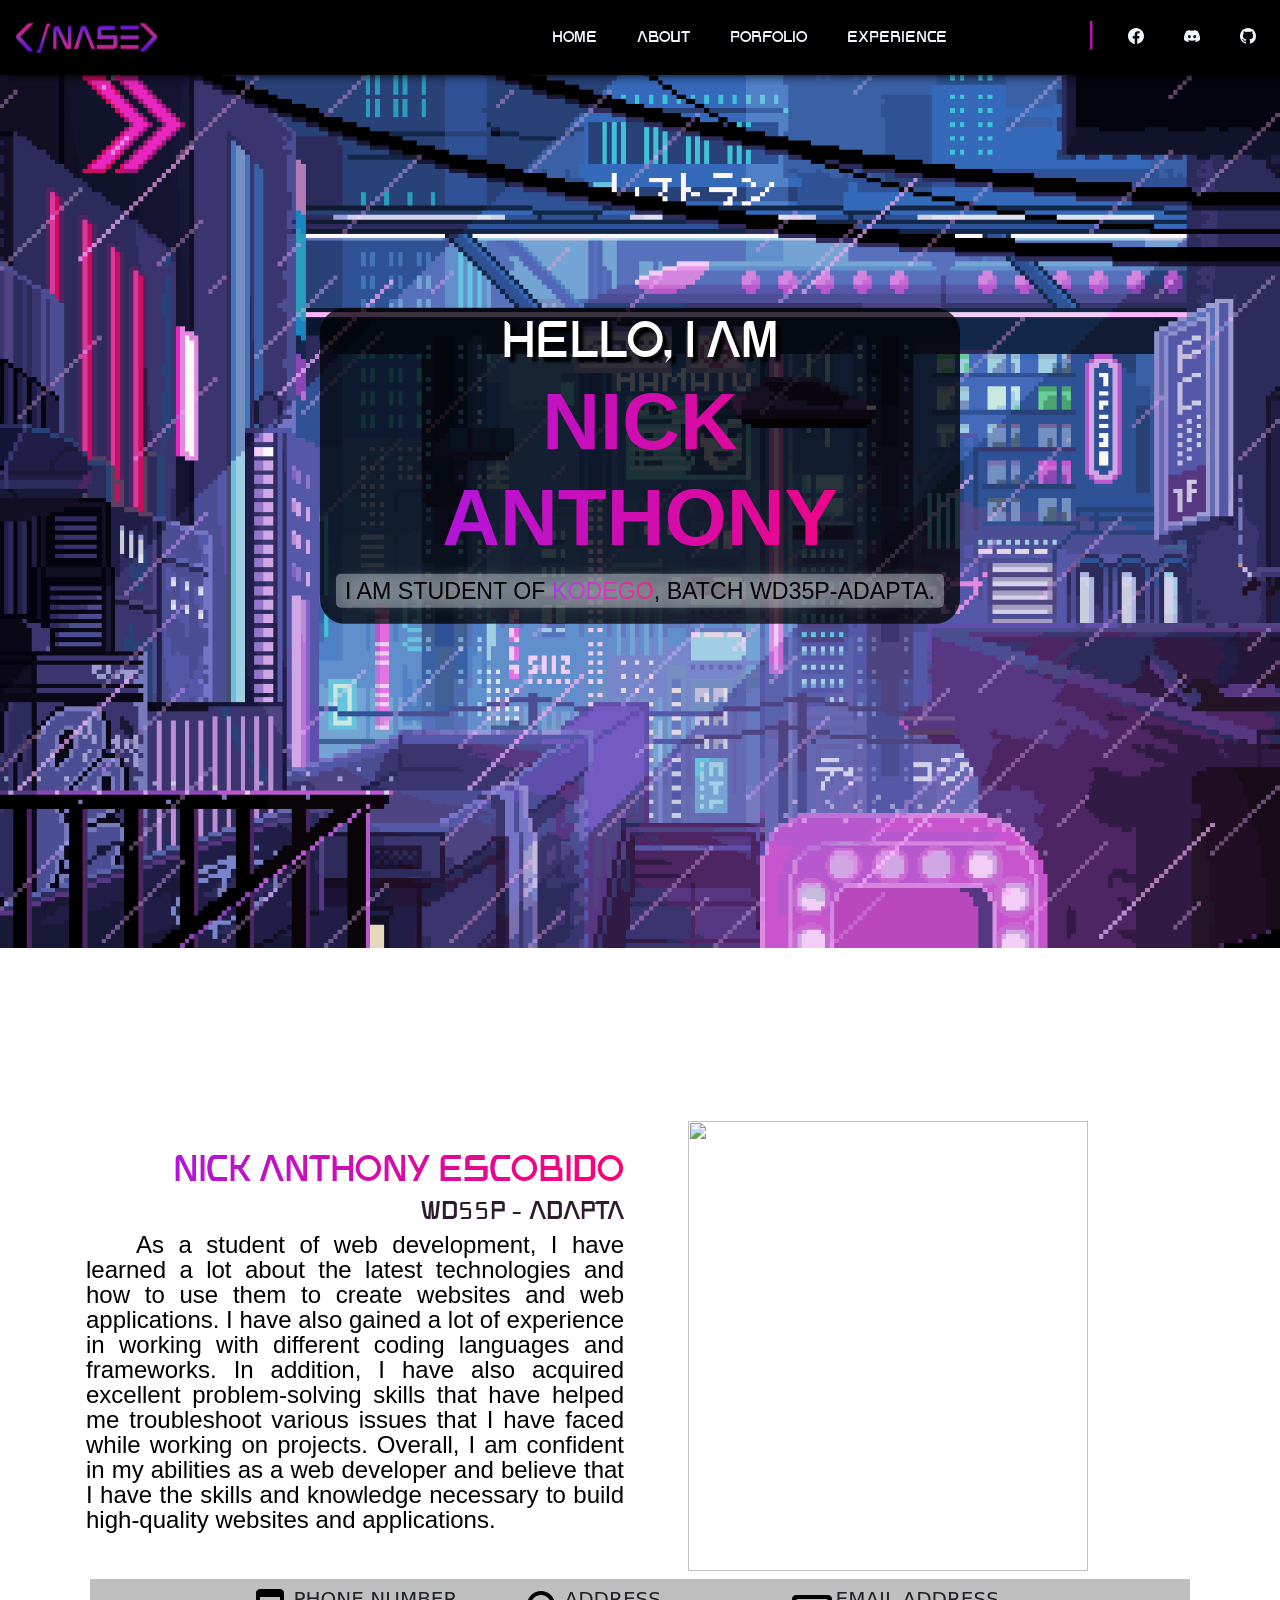
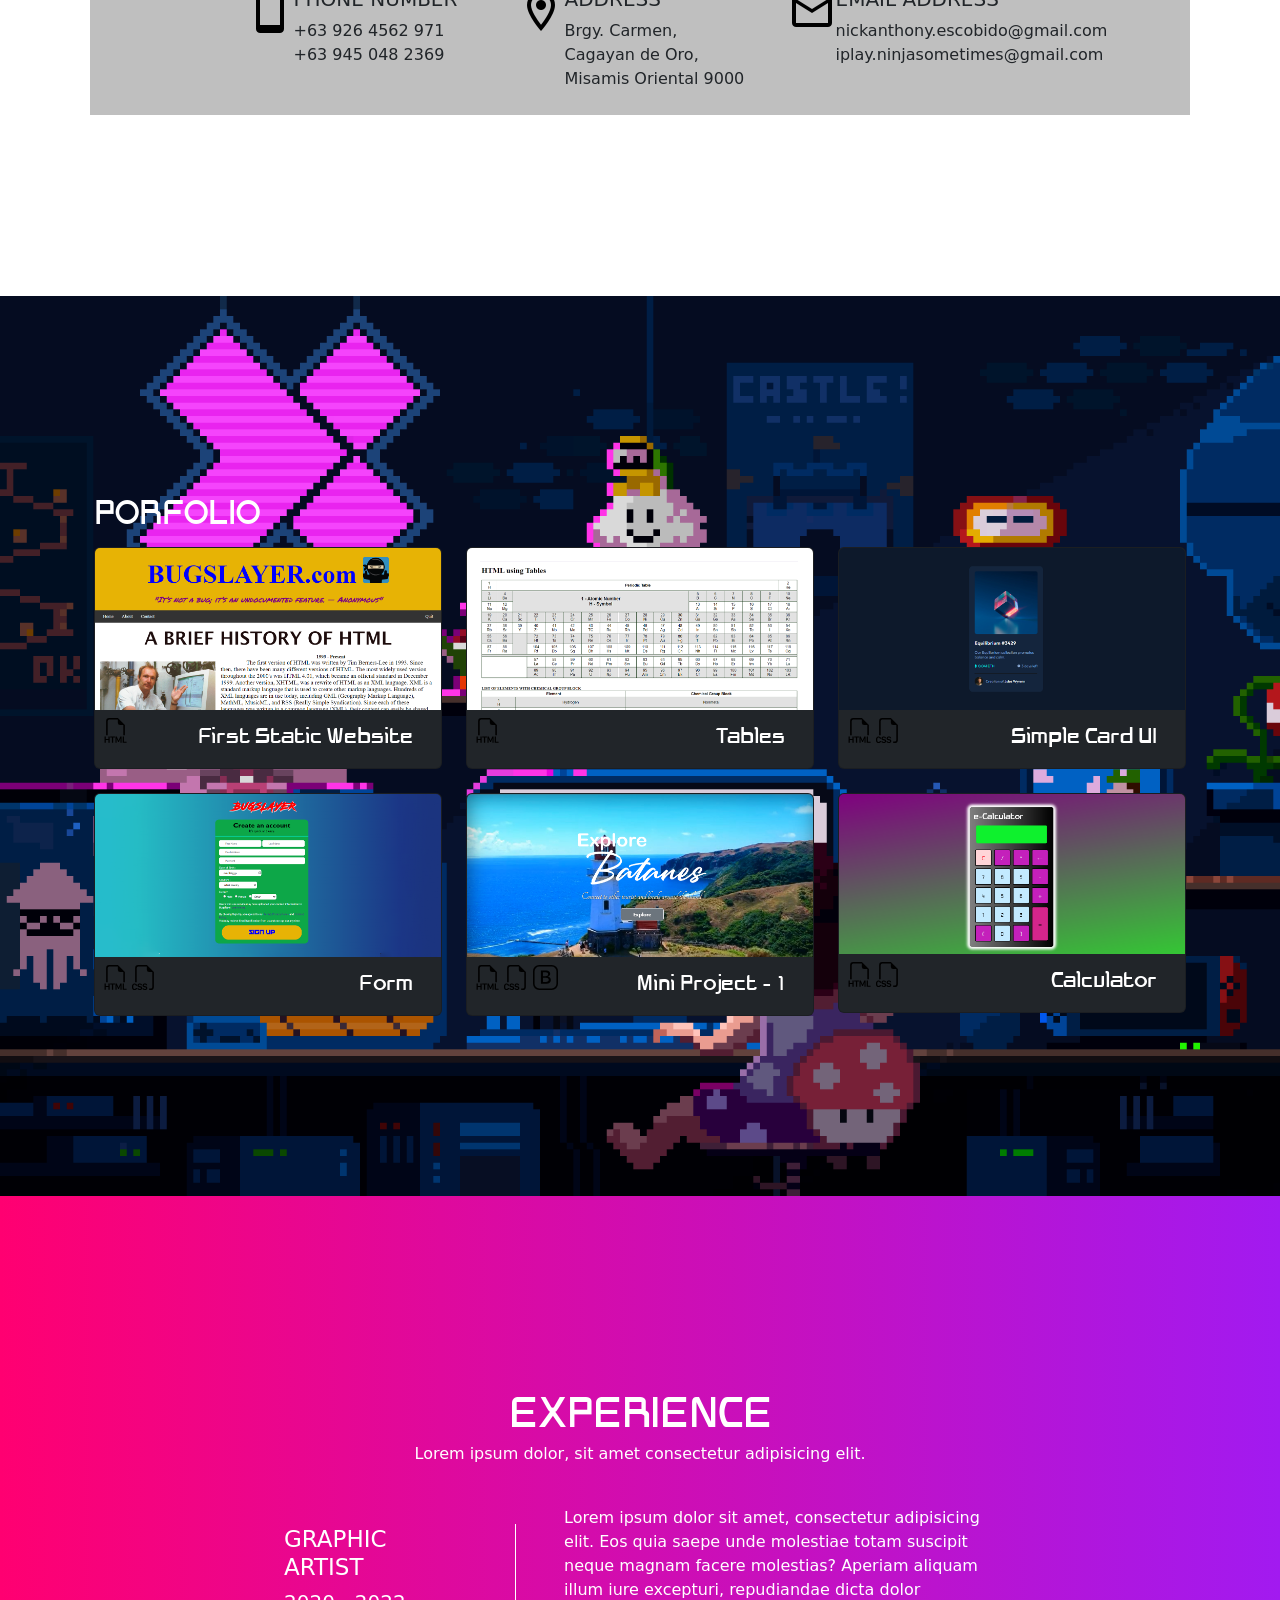
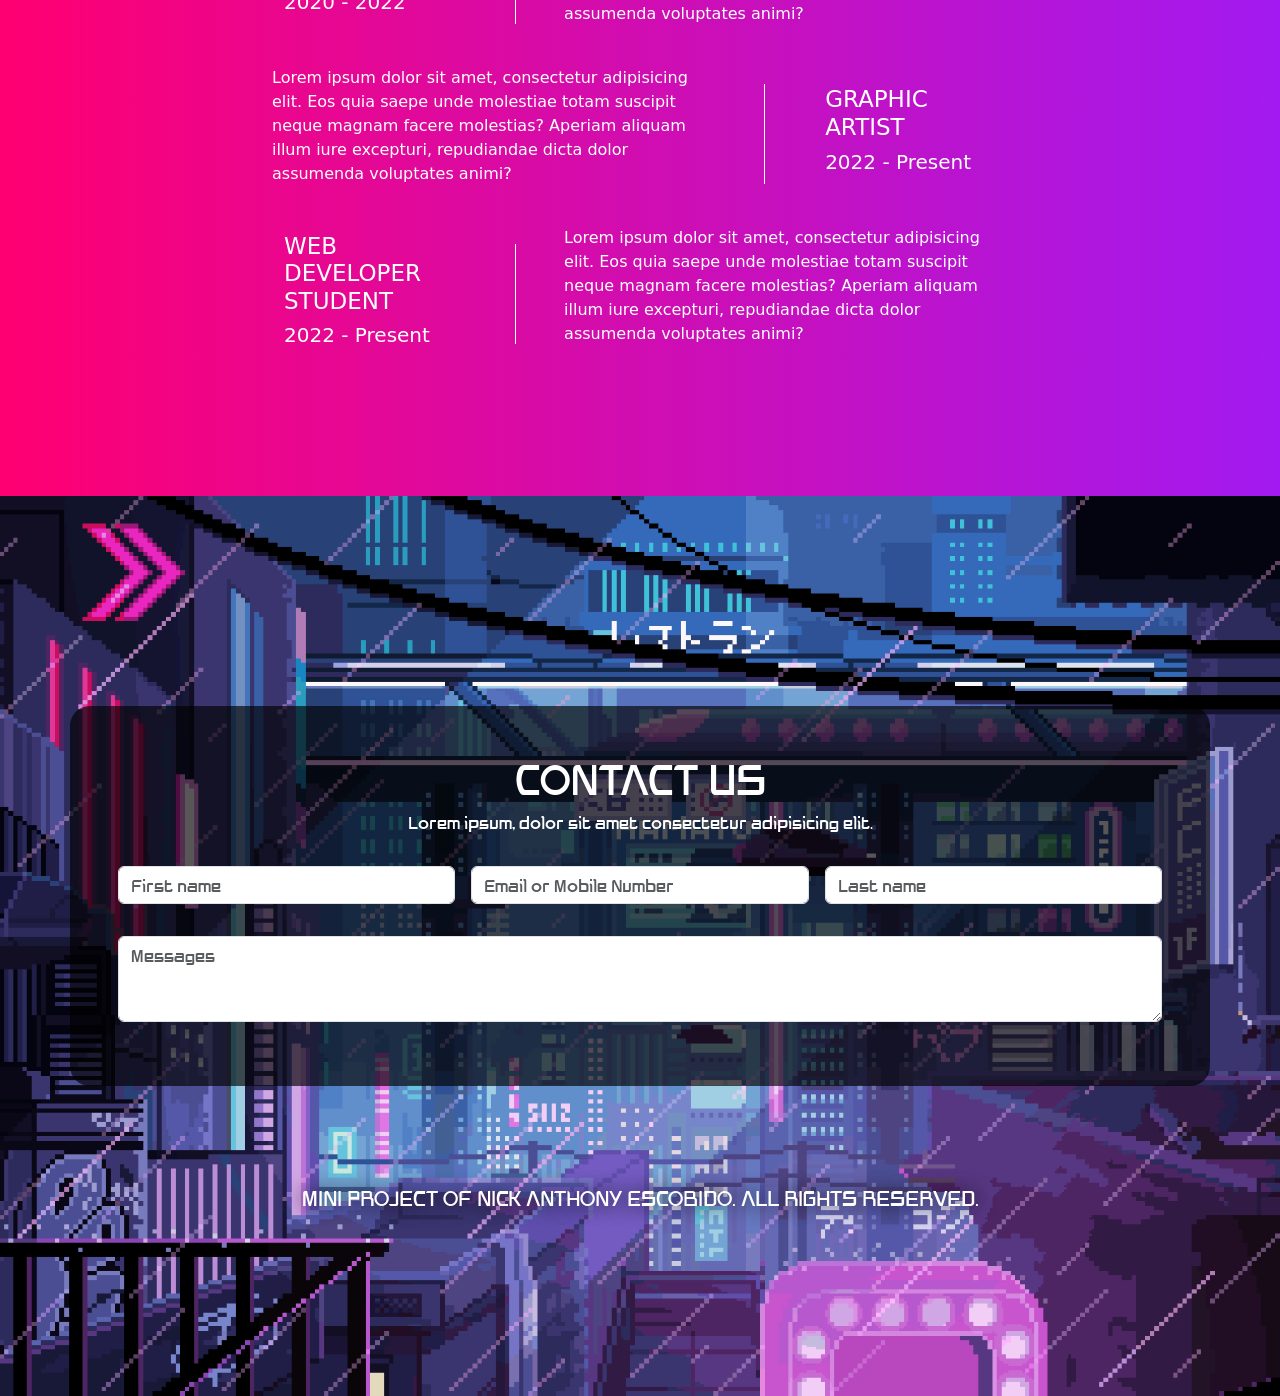
==== index.html @ 7339125a "new alteration" ====
<!doctype html>
<html lang="en">
  <head>
    <meta charset="utf-8">
    <meta name="viewport" content="width=device-width, initial-scale=1">

    <title>Nick Anthony</title>

    <link 
    rel="icon" 
    href="images/icon.png"
    type="image/icon type">
    
    <link rel="stylesheet" href="css/navbar.css">
    <link rel="stylesheet" href="css/body.css">
    <link rel="stylesheet" href="css/home.css">
    <link rel="stylesheet" href="css/about.css">
    <link rel="stylesheet" href="css/portfolio.css">
    <link rel="stylesheet" href="css/experience.css">
    <link rel="stylesheet" href="css/blog.css">
    <link rel="stylesheet" href="css/contact.css">

    <link rel="preconnect" href="https://fonts.googleapis.com">
    <link rel="preconnect" href="https://fonts.gstatic.com" crossorigin>

    <link href="https://cdn.jsdelivr.net/npm/bootstrap@5.2.3/dist/css/bootstrap.min.css" rel="stylesheet" integrity="sha384-rbsA2VBKQhggwzxH7pPCaAqO46MgnOM80zW1RWuH61DGLwZJEdK2Kadq2F9CUG65" crossorigin="anonymous">
    <link rel="stylesheet" href="https://cdn.jsdelivr.net/npm/bootstrap@5.0.0-beta1/dist/css/bootstrap.min.css">
    <audio controls autoplay="autoplay" style="display: none;" src="audio/Welcome.mp3" type="audio/mp3"></audio>
    
    <style>
      .bd-placeholder-img {
        font-size: 1.125rem;
        text-anchor: middle;
        -webkit-user-select: none;
        -moz-user-select: none;
        user-select: none;
      }

      @media (min-width: 768px) {
        .bd-placeholder-img-lg {
          font-size: 3.5rem;
        }
      }

      .b-example-divider {
        height: 3rem;
        background-color: rgba(0, 0, 0, .1);
        border: solid rgba(0, 0, 0, .15);
        border-width: 1px 0;
        box-shadow: inset 0 .5em 1.5em rgba(0, 0, 0, .1), inset 0 .125em .5em rgba(0, 0, 0, .15);
      }

      .b-example-vr {
        flex-shrink: 0;
        width: 1.5rem;
        height: 100vh;
      }

      .bi {
        vertical-align: -.125em;
        fill: currentColor;
      }

      .nav-scroller {
        position: relative;
        z-index: 2;
        height: 2.75rem;
        overflow-y: hidden;
      }

      .nav-scroller .nav {
        display: flex;
        flex-wrap: nowrap;
        padding-bottom: 1rem;
        margin-top: -1px;
        overflow-x: auto;
        text-align: center;
        white-space: nowrap;
        -webkit-overflow-scrolling: touch;
      }
    </style>

  </head>

  <header>
    <nav class="navbar navbar-expand-lg fixed-top">
      <div class="container-fluid">
          <a class="navbar-brand ps-1" href="#"><img src="images/LOGO.png"  style="height: 35px;"></a>
        <button class="navbar-toggler bg-dark" type="button" data-bs-toggle="collapse" data-bs-target="#navbarSupportedContent" aria-controls="navbarSupportedContent" aria-expanded="false" aria-label="Toggle navigation">
          <span class="navbar-toggler-icon"></span>
        </button>
        <div class="collapse navbar-collapse justify-content-lg-center px-1" id="navbarSupportedContent">
          <ul class="navbar-nav  mb-1 mb-lg-0 ms-auto navbar_left gap-4">
              <li class="nav-item">
              <li class="nav-item">
                  <a class="nav-link active" aria-current="page" href="#home">Home</a>
                </li>
                
                <li class="nav-item">
                  <a class="nav-link" href="#about">About</a>
                </li>
                
                <li class="nav-item">
                  <a class="nav-link" href="#portfolio">Porfolio</a>
                </li>
                
                <li class="nav-item">
                  <a class="nav-link" href="#experience">Experience</a>
                </li>
                
                <!-- <li class="nav-item">
                  <a class="nav-link" href="#blog">Blog</a>
                </li> -->
                
                <li class="nav-item">
                  <a class="nav-link" href="#contact">Contact</a>
                </li>

                <li>
                  <h3 class="breaker">|</h3>
                </li>

                <li class="nav-item">
                  <a class="nav-link" href="https://www.facebook.com/nickanthony199x/" target="_blank">
                    <svg xmlns="http://www.w3.org/2000/svg" width="16" height="16" fill="currentColor" class="bi bi-facebook" viewBox="0 0 16 16">
                      <defs>
                        <linearGradient id="gradient" gradientUnits="userSpaceOnUse" fy="90%" >
                            <stop  offset="0" style="stop-color:#a21af0"/>
                            <stop  offset="1" style="stop-color:#ff0071"/>
                            <animate attributeName="fy"from="0" to="1" dur="5s" repeatCount="indefinite" />
                        </linearGradient>
                      </defs>
                      <path d="M16 8.049c0-4.446-3.582-8.05-8-8.05C3.58 0-.002 3.603-.002 8.05c0 4.017 2.926 7.347 6.75 7.951v-5.625h-2.03V8.05H6.75V6.275c0-2.017 1.195-3.131 3.022-3.131.876 0 1.791.157 1.791.157v1.98h-1.009c-.993 0-1.303.621-1.303 1.258v1.51h2.218l-.354 2.326H9.25V16c3.824-.604 6.75-3.934 6.75-7.951z"/>
                    </svg>
                  </a>
                </li>

                <li class="nav-item">
                  <a class="nav-link" href="https://discord.com/users/0352" target="_blank">
                    <svg xmlns="http://www.w3.org/2000/svg" width="16" height="16" fill="currentColor" class="bi bi-discord" viewBox="0 0 16 16">
                      <defs>
                        <linearGradient id="gradient" gradientUnits="userSpaceOnUse" fy="90%" >
                            <stop  offset="0" style="stop-color:#a21af0"/>
                            <stop  offset="1" style="stop-color:#ff0071"/>
                            <animate attributeName="fy"from="0" to="1" dur="5s" repeatCount="indefinite" />
                        </linearGradient>
                      </defs>
                      <path d="M13.545 2.907a13.227 13.227 0 0 0-3.257-1.011.05.05 0 0 0-.052.025c-.141.25-.297.577-.406.833a12.19 12.19 0 0 0-3.658 0 8.258 8.258 0 0 0-.412-.833.051.051 0 0 0-.052-.025c-1.125.194-2.22.534-3.257 1.011a.041.041 0 0 0-.021.018C.356 6.024-.213 9.047.066 12.032c.001.014.01.028.021.037a13.276 13.276 0 0 0 3.995 2.02.05.05 0 0 0 .056-.019c.308-.42.582-.863.818-1.329a.05.05 0 0 0-.01-.059.051.051 0 0 0-.018-.011 8.875 8.875 0 0 1-1.248-.595.05.05 0 0 1-.02-.066.051.051 0 0 1 .015-.019c.084-.063.168-.129.248-.195a.05.05 0 0 1 .051-.007c2.619 1.196 5.454 1.196 8.041 0a.052.052 0 0 1 .053.007c.08.066.164.132.248.195a.051.051 0 0 1-.004.085 8.254 8.254 0 0 1-1.249.594.05.05 0 0 0-.03.03.052.052 0 0 0 .003.041c.24.465.515.909.817 1.329a.05.05 0 0 0 .056.019 13.235 13.235 0 0 0 4.001-2.02.049.049 0 0 0 .021-.037c.334-3.451-.559-6.449-2.366-9.106a.034.034 0 0 0-.02-.019Zm-8.198 7.307c-.789 0-1.438-.724-1.438-1.612 0-.889.637-1.613 1.438-1.613.807 0 1.45.73 1.438 1.613 0 .888-.637 1.612-1.438 1.612Zm5.316 0c-.788 0-1.438-.724-1.438-1.612 0-.889.637-1.613 1.438-1.613.807 0 1.451.73 1.438 1.613 0 .888-.631 1.612-1.438 1.612Z"/>
                    </svg>
                  </a>
                </li>

                <li class="nav-item">
                  <a class="nav-link" href="https://github.com/Unknick199x" target="_blank">
                    <svg xmlns="http://www.w3.org/2000/svg" width="16" height="16" fill="currentColor" class="bi bi-github" viewBox="0 0 16 16">
                      <defs>
                        <linearGradient id="gradient" gradientUnits="userSpaceOnUse" fy="90%" >
                            <stop  offset="0" style="stop-color:#a21af0"/>
                            <stop  offset="1" style="stop-color:#ff0071"/>
                            <animate attributeName="fy"from="0" to="1" dur="5s" repeatCount="indefinite" />
                        </linearGradient>
                      </defs>
                      <path d="M8 0C3.58 0 0 3.58 0 8c0 3.54 2.29 6.53 5.47 7.59.4.07.55-.17.55-.38 0-.19-.01-.82-.01-1.49-2.01.37-2.53-.49-2.69-.94-.09-.23-.48-.94-.82-1.13-.28-.15-.68-.52-.01-.53.63-.01 1.08.58 1.23.82.72 1.21 1.87.87 2.33.66.07-.52.28-.87.51-1.07-1.78-.2-3.64-.89-3.64-3.95 0-.87.31-1.59.82-2.15-.08-.2-.36-1.02.08-2.12 0 0 .67-.21 2.2.82.64-.18 1.32-.27 2-.27.68 0 1.36.09 2 .27 1.53-1.04 2.2-.82 2.2-.82.44 1.1.16 1.92.08 2.12.51.56.82 1.27.82 2.15 0 3.07-1.87 3.75-3.65 3.95.29.25.54.73.54 1.48 0 1.07-.01 1.93-.01 2.2 0 .21.15.46.55.38A8.012 8.012 0 0 0 16 8c0-4.42-3.58-8-8-8z"/>
                    </svg>
                  </a>
                </li>


          </ul>
        </div>
      </div>
  </nav>
  </header>

  <body >
        <section id="home" class="bg bg-dark cover-container d-flex w-100 h-100 p-3 mx-auto text-align-center mt-5">

          <div class="px-3">
            <div class="flex-column justify-content-center pt-4 pt-lg-0  position-absolute top-50 start-50 translate-middle container_2 bg-black bg-opacity-75 px-3 my-3" data-aos="fade-up" data-aos-delay="200">
              <h3>HELLO, I AM</h3>
              <h1>NICK ANTHONY</h1>
              <p>I AM STUDENT OF <a href="https://kodego.ph/" target="_blank">KODEGO</a>, BATCH WD35P-ADAPTA.</p>
            </div>
            </div>
          </div>
      
        </section>
        
        <section id="about" class="d-flex w-100 h-100">
          <div class="container mt-5">
            <div  class="row justify-content-around d-flex">
              <div class="col-lg-6 flex-column pt-lg-0 order-2 order-lg-1 about-me  px-3 py-3" data-aos="fade-up" data-aos-delay="200">
                <h1 class="pt-4">NICK ANTHONY ESCOBIDO <h3>WD55P - ADAPTA</h3></h1>
                <p>As a student of web development, I have learned a lot about the latest technologies and how to use them to create websites and web applications. I have also gained a lot of experience in working with different coding languages and frameworks. In addition, I have also acquired excellent problem-solving skills that have helped me troubleshoot various issues that I have faced while working on projects. Overall, I am confident in my abilities as a web developer and believe that I have the skills and knowledge necessary to build high-quality websites and applications.</p>
              </div>
              <div class="col-lg-6 order-1 order-lg-2  container_1 ps-5" data-aos="zoom-in" data-aos-delay="200">
                <img src="images/nick.png" class="img-fluid container_1" alt="">
              </div>
            </div>

            <div class="row text-align-center justify-content-md-center bg-black bg-opacity-25 p-2 m-2">

              <div class="col-xl-3 col-md-6 d-flex align-items-stretch" data-aos="zoom-in" data-aos-delay="100">
                <div class="d-flex ">
                  <div>
                    <img class="icon" src="images/smartphone_icon.png" alt="smartphone_icon">
                  </div>
                  <div>
                    <h5>PHONE NUMBER</h5>
                    <p>+63 926 4562 971 <br> +63 945 048 2369</p>
                  </div>
                </div>
              </div>

              <div class="col-xl-3 col-md-6 d-flex align-items-stretch" data-aos="zoom-in" data-aos-delay="100">
                <div class="d-flex ">
                  <div>
                    <img src="images/location_icon.png" alt="location_icon">
                  </div>
                  <div>
                    <h5>ADDRESS</h5>
                    <p>Brgy. Carmen,<br>Cagayan de Oro,<br>Misamis Oriental 9000</p>
                  </div>
                </div>
              </div>

              <div class="col-xl-3 col-md-6 d-flex align-items-stretch" data-aos="zoom-in" data-aos-delay="100">
                <div class="d-flex ">
                  <div>
                    <img src="images/gmail_icon.png" alt="gmail_icon">
                  </div>
                  <div>
                    <h5>EMAIL ADDRESS</h5>
                    <p>nickanthony.escobido@gmail.com <br>iplay.ninjasometimes@gmail.com</p>
                  </div>
                </div>
              </div>
    
            </div>
          </div>
        </section>

        <section id="portfolio" class="bg2 d-flex mt-5">
          <div class="container px-4 py-5" id="custom-cards">
            <h2 id="portfolio" class="pb-2 mt-3 text-white">PORFOLIO</h2>

            <div class="row row-cols-1 row-cols-md-3 g-4">
              <div class="col">
                <a href="#">
                  <div class="card bg-dark">
                    <img src="images/first_web.PNG" class="card-img-top" alt="...">
                    <div>
                      <ul class="d-flex list-unstyled m-2">
                        <li class="me-auto gap-2">
                          <svg xmlns="http://www.w3.org/2000/svg" width="25" height="25" fill="currentColor" class="bi bi-filetype-html  text-black" viewBox="0 0 16 16">
                            <path fill-rule="evenodd" d="M14 4.5V11h-1V4.5h-2A1.5 1.5 0 0 1 9.5 3V1H4a1 1 0 0 0-1 1v9H2V2a2 2 0 0 1 2-2h5.5L14 4.5Zm-9.736 7.35v3.999h-.791v-1.714H1.79v1.714H1V11.85h.791v1.626h1.682V11.85h.79Zm2.251.662v3.337h-.794v-3.337H4.588v-.662h3.064v.662H6.515Zm2.176 3.337v-2.66h.038l.952 2.159h.516l.946-2.16h.038v2.661h.715V11.85h-.8l-1.14 2.596H9.93L8.79 11.85h-.805v3.999h.706Zm4.71-.674h1.696v.674H12.61V11.85h.79v3.325Z"/>
                          </svg>
                        </li>
                        <li>
                          <h5>First Static Website</h5>
                        </li>
                      </ul>
                    </div>
                  </div>
                </a>
              </div>

              <div class="col">
                <a href="#">
                  <div class="card bg-dark">
                    <img src="images/tables.PNG" class="card-img-top" alt="...">
                    <div>
                      <ul class="d-flex list-unstyled m-2">
                        <li class="me-auto gap-2">
                          <svg xmlns="http://www.w3.org/2000/svg" width="25" height="25" fill="currentColor" class="bi bi-filetype-html  text-black" viewBox="0 0 16 16">
                            <path fill-rule="evenodd" d="M14 4.5V11h-1V4.5h-2A1.5 1.5 0 0 1 9.5 3V1H4a1 1 0 0 0-1 1v9H2V2a2 2 0 0 1 2-2h5.5L14 4.5Zm-9.736 7.35v3.999h-.791v-1.714H1.79v1.714H1V11.85h.791v1.626h1.682V11.85h.79Zm2.251.662v3.337h-.794v-3.337H4.588v-.662h3.064v.662H6.515Zm2.176 3.337v-2.66h.038l.952 2.159h.516l.946-2.16h.038v2.661h.715V11.85h-.8l-1.14 2.596H9.93L8.79 11.85h-.805v3.999h.706Zm4.71-.674h1.696v.674H12.61V11.85h.79v3.325Z"/>
                          </svg>
                        </li>
                        <li>
                          <h5>Tables</h5>
                        </li>
                      </ul>
                    </div>
                  </div>
                </a>
              </div>

              <div class="col">
                <a href="#">
                  <div class="card bg-dark">
                    <img src="images/nft.PNG" class="card-img-top" alt="...">
                    <div>
                      <ul class="d-flex list-unstyled m-2">
                        <li class="me-auto gap-2">
                          <svg xmlns="http://www.w3.org/2000/svg" width="25" height="25" fill="currentColor" class="bi bi-filetype-html  text-black" viewBox="0 0 16 16">
                            <path fill-rule="evenodd" d="M14 4.5V11h-1V4.5h-2A1.5 1.5 0 0 1 9.5 3V1H4a1 1 0 0 0-1 1v9H2V2a2 2 0 0 1 2-2h5.5L14 4.5Zm-9.736 7.35v3.999h-.791v-1.714H1.79v1.714H1V11.85h.791v1.626h1.682V11.85h.79Zm2.251.662v3.337h-.794v-3.337H4.588v-.662h3.064v.662H6.515Zm2.176 3.337v-2.66h.038l.952 2.159h.516l.946-2.16h.038v2.661h.715V11.85h-.8l-1.14 2.596H9.93L8.79 11.85h-.805v3.999h.706Zm4.71-.674h1.696v.674H12.61V11.85h.79v3.325Z"/>
                          </svg>
                          <svg xmlns="http://www.w3.org/2000/svg" width="25" height="25" fill="currentColor" class="bi bi-filetype-css text-black" viewBox="0 0 16 16">
                            <path fill-rule="evenodd" d="M14 4.5V14a2 2 0 0 1-2 2h-1v-1h1a1 1 0 0 0 1-1V4.5h-2A1.5 1.5 0 0 1 9.5 3V1H4a1 1 0 0 0-1 1v9H2V2a2 2 0 0 1 2-2h5.5L14 4.5ZM3.397 14.841a1.13 1.13 0 0 0 .401.823c.13.108.289.192.478.252.19.061.411.091.665.091.338 0 .624-.053.859-.158.236-.105.416-.252.539-.44.125-.189.187-.408.187-.656 0-.224-.045-.41-.134-.56a1.001 1.001 0 0 0-.375-.357 2.027 2.027 0 0 0-.566-.21l-.621-.144a.97.97 0 0 1-.404-.176.37.37 0 0 1-.144-.299c0-.156.062-.284.185-.384.125-.101.296-.152.512-.152.143 0 .266.023.37.068a.624.624 0 0 1 .246.181.56.56 0 0 1 .12.258h.75a1.092 1.092 0 0 0-.2-.566 1.21 1.21 0 0 0-.5-.41 1.813 1.813 0 0 0-.78-.152c-.293 0-.551.05-.776.15-.225.099-.4.24-.527.421-.127.182-.19.395-.19.639 0 .201.04.376.122.524.082.149.2.27.352.367.152.095.332.167.539.213l.618.144c.207.049.361.113.463.193a.387.387 0 0 1 .152.326.505.505 0 0 1-.085.29.559.559 0 0 1-.255.193c-.111.047-.249.07-.413.07-.117 0-.223-.013-.32-.04a.838.838 0 0 1-.248-.115.578.578 0 0 1-.255-.384h-.765ZM.806 13.693c0-.248.034-.46.102-.633a.868.868 0 0 1 .302-.399.814.814 0 0 1 .475-.137c.15 0 .283.032.398.097a.7.7 0 0 1 .272.26.85.85 0 0 1 .12.381h.765v-.072a1.33 1.33 0 0 0-.466-.964 1.441 1.441 0 0 0-.489-.272 1.838 1.838 0 0 0-.606-.097c-.356 0-.66.074-.911.223-.25.148-.44.359-.572.632-.13.274-.196.6-.196.979v.498c0 .379.064.704.193.976.131.271.322.48.572.626.25.145.554.217.914.217.293 0 .554-.055.785-.164.23-.11.414-.26.55-.454a1.27 1.27 0 0 0 .226-.674v-.076h-.764a.799.799 0 0 1-.118.363.7.7 0 0 1-.272.25.874.874 0 0 1-.401.087.845.845 0 0 1-.478-.132.833.833 0 0 1-.299-.392 1.699 1.699 0 0 1-.102-.627v-.495ZM6.78 15.29a1.176 1.176 0 0 1-.111-.449h.764a.578.578 0 0 0 .255.384c.07.049.154.087.25.114.095.028.201.041.319.041.164 0 .301-.023.413-.07a.559.559 0 0 0 .255-.193.507.507 0 0 0 .085-.29.387.387 0 0 0-.153-.326c-.101-.08-.256-.144-.463-.193l-.618-.143a1.72 1.72 0 0 1-.539-.214 1 1 0 0 1-.351-.367 1.068 1.068 0 0 1-.123-.524c0-.244.063-.457.19-.639.127-.181.303-.322.527-.422.225-.1.484-.149.777-.149.304 0 .564.05.779.152.217.102.384.239.5.41.12.17.187.359.2.566h-.75a.56.56 0 0 0-.12-.258.624.624 0 0 0-.246-.181.923.923 0 0 0-.37-.068c-.216 0-.387.05-.512.152a.472.472 0 0 0-.184.384c0 .121.047.22.143.3a.97.97 0 0 0 .404.175l.621.143c.217.05.406.12.566.211.16.09.285.21.375.358.09.148.135.335.135.56 0 .247-.063.466-.188.656a1.216 1.216 0 0 1-.539.439c-.234.105-.52.158-.858.158-.254 0-.476-.03-.665-.09a1.404 1.404 0 0 1-.478-.252 1.13 1.13 0 0 1-.29-.375Z"/>
                          </svg>
                        </li>
                        <li>
                          <h5>Simple Card UI</h5>
                        </li>
                      </ul>
                    </div>
                  </div>
                </a>
              </div>

              <div class="col">
                <a href="#">
                  <div class="card bg-dark">
                    <img src="images/form.PNG" class="card-img-top" alt="...">
                    <div>
                      <ul class="d-flex list-unstyled m-2">
                        <li class="me-auto gap-2">
                          <svg xmlns="http://www.w3.org/2000/svg" width="25" height="25" fill="currentColor" class="bi bi-filetype-html  text-black" viewBox="0 0 16 16">
                            <path fill-rule="evenodd" d="M14 4.5V11h-1V4.5h-2A1.5 1.5 0 0 1 9.5 3V1H4a1 1 0 0 0-1 1v9H2V2a2 2 0 0 1 2-2h5.5L14 4.5Zm-9.736 7.35v3.999h-.791v-1.714H1.79v1.714H1V11.85h.791v1.626h1.682V11.85h.79Zm2.251.662v3.337h-.794v-3.337H4.588v-.662h3.064v.662H6.515Zm2.176 3.337v-2.66h.038l.952 2.159h.516l.946-2.16h.038v2.661h.715V11.85h-.8l-1.14 2.596H9.93L8.79 11.85h-.805v3.999h.706Zm4.71-.674h1.696v.674H12.61V11.85h.79v3.325Z"/>
                          </svg>
                          <svg xmlns="http://www.w3.org/2000/svg" width="25" height="25" fill="currentColor" class="bi bi-filetype-css text-black" viewBox="0 0 16 16">
                            <path fill-rule="evenodd" d="M14 4.5V14a2 2 0 0 1-2 2h-1v-1h1a1 1 0 0 0 1-1V4.5h-2A1.5 1.5 0 0 1 9.5 3V1H4a1 1 0 0 0-1 1v9H2V2a2 2 0 0 1 2-2h5.5L14 4.5ZM3.397 14.841a1.13 1.13 0 0 0 .401.823c.13.108.289.192.478.252.19.061.411.091.665.091.338 0 .624-.053.859-.158.236-.105.416-.252.539-.44.125-.189.187-.408.187-.656 0-.224-.045-.41-.134-.56a1.001 1.001 0 0 0-.375-.357 2.027 2.027 0 0 0-.566-.21l-.621-.144a.97.97 0 0 1-.404-.176.37.37 0 0 1-.144-.299c0-.156.062-.284.185-.384.125-.101.296-.152.512-.152.143 0 .266.023.37.068a.624.624 0 0 1 .246.181.56.56 0 0 1 .12.258h.75a1.092 1.092 0 0 0-.2-.566 1.21 1.21 0 0 0-.5-.41 1.813 1.813 0 0 0-.78-.152c-.293 0-.551.05-.776.15-.225.099-.4.24-.527.421-.127.182-.19.395-.19.639 0 .201.04.376.122.524.082.149.2.27.352.367.152.095.332.167.539.213l.618.144c.207.049.361.113.463.193a.387.387 0 0 1 .152.326.505.505 0 0 1-.085.29.559.559 0 0 1-.255.193c-.111.047-.249.07-.413.07-.117 0-.223-.013-.32-.04a.838.838 0 0 1-.248-.115.578.578 0 0 1-.255-.384h-.765ZM.806 13.693c0-.248.034-.46.102-.633a.868.868 0 0 1 .302-.399.814.814 0 0 1 .475-.137c.15 0 .283.032.398.097a.7.7 0 0 1 .272.26.85.85 0 0 1 .12.381h.765v-.072a1.33 1.33 0 0 0-.466-.964 1.441 1.441 0 0 0-.489-.272 1.838 1.838 0 0 0-.606-.097c-.356 0-.66.074-.911.223-.25.148-.44.359-.572.632-.13.274-.196.6-.196.979v.498c0 .379.064.704.193.976.131.271.322.48.572.626.25.145.554.217.914.217.293 0 .554-.055.785-.164.23-.11.414-.26.55-.454a1.27 1.27 0 0 0 .226-.674v-.076h-.764a.799.799 0 0 1-.118.363.7.7 0 0 1-.272.25.874.874 0 0 1-.401.087.845.845 0 0 1-.478-.132.833.833 0 0 1-.299-.392 1.699 1.699 0 0 1-.102-.627v-.495ZM6.78 15.29a1.176 1.176 0 0 1-.111-.449h.764a.578.578 0 0 0 .255.384c.07.049.154.087.25.114.095.028.201.041.319.041.164 0 .301-.023.413-.07a.559.559 0 0 0 .255-.193.507.507 0 0 0 .085-.29.387.387 0 0 0-.153-.326c-.101-.08-.256-.144-.463-.193l-.618-.143a1.72 1.72 0 0 1-.539-.214 1 1 0 0 1-.351-.367 1.068 1.068 0 0 1-.123-.524c0-.244.063-.457.19-.639.127-.181.303-.322.527-.422.225-.1.484-.149.777-.149.304 0 .564.05.779.152.217.102.384.239.5.41.12.17.187.359.2.566h-.75a.56.56 0 0 0-.12-.258.624.624 0 0 0-.246-.181.923.923 0 0 0-.37-.068c-.216 0-.387.05-.512.152a.472.472 0 0 0-.184.384c0 .121.047.22.143.3a.97.97 0 0 0 .404.175l.621.143c.217.05.406.12.566.211.16.09.285.21.375.358.09.148.135.335.135.56 0 .247-.063.466-.188.656a1.216 1.216 0 0 1-.539.439c-.234.105-.52.158-.858.158-.254 0-.476-.03-.665-.09a1.404 1.404 0 0 1-.478-.252 1.13 1.13 0 0 1-.29-.375Z"/>
                          </svg>
                        </li>
                        <li>
                          <h5>Form</h5>
                        </li>
                      </ul>
                    </div>
                  </div>
                </a>
              </div>

              <div class="col">
                <a href="https://unknick199x.github.io/Explore-Batanes/">
                  <div class="card bg-dark">
                    <img src="images/mini_project.PNG" class="card-img-top" alt="...">
                    <div>
                      <ul class="d-flex list-unstyled m-2">
                        <li class="me-auto gap-2">
                          <svg xmlns="http://www.w3.org/2000/svg" width="25" height="25" fill="currentColor" class="bi bi-filetype-html  text-black" viewBox="0 0 16 16">
                            <path fill-rule="evenodd" d="M14 4.5V11h-1V4.5h-2A1.5 1.5 0 0 1 9.5 3V1H4a1 1 0 0 0-1 1v9H2V2a2 2 0 0 1 2-2h5.5L14 4.5Zm-9.736 7.35v3.999h-.791v-1.714H1.79v1.714H1V11.85h.791v1.626h1.682V11.85h.79Zm2.251.662v3.337h-.794v-3.337H4.588v-.662h3.064v.662H6.515Zm2.176 3.337v-2.66h.038l.952 2.159h.516l.946-2.16h.038v2.661h.715V11.85h-.8l-1.14 2.596H9.93L8.79 11.85h-.805v3.999h.706Zm4.71-.674h1.696v.674H12.61V11.85h.79v3.325Z"/>
                          </svg>
                          <svg xmlns="http://www.w3.org/2000/svg" width="25" height="25" fill="currentColor" class="bi bi-filetype-css text-black" viewBox="0 0 16 16">
                            <path fill-rule="evenodd" d="M14 4.5V14a2 2 0 0 1-2 2h-1v-1h1a1 1 0 0 0 1-1V4.5h-2A1.5 1.5 0 0 1 9.5 3V1H4a1 1 0 0 0-1 1v9H2V2a2 2 0 0 1 2-2h5.5L14 4.5ZM3.397 14.841a1.13 1.13 0 0 0 .401.823c.13.108.289.192.478.252.19.061.411.091.665.091.338 0 .624-.053.859-.158.236-.105.416-.252.539-.44.125-.189.187-.408.187-.656 0-.224-.045-.41-.134-.56a1.001 1.001 0 0 0-.375-.357 2.027 2.027 0 0 0-.566-.21l-.621-.144a.97.97 0 0 1-.404-.176.37.37 0 0 1-.144-.299c0-.156.062-.284.185-.384.125-.101.296-.152.512-.152.143 0 .266.023.37.068a.624.624 0 0 1 .246.181.56.56 0 0 1 .12.258h.75a1.092 1.092 0 0 0-.2-.566 1.21 1.21 0 0 0-.5-.41 1.813 1.813 0 0 0-.78-.152c-.293 0-.551.05-.776.15-.225.099-.4.24-.527.421-.127.182-.19.395-.19.639 0 .201.04.376.122.524.082.149.2.27.352.367.152.095.332.167.539.213l.618.144c.207.049.361.113.463.193a.387.387 0 0 1 .152.326.505.505 0 0 1-.085.29.559.559 0 0 1-.255.193c-.111.047-.249.07-.413.07-.117 0-.223-.013-.32-.04a.838.838 0 0 1-.248-.115.578.578 0 0 1-.255-.384h-.765ZM.806 13.693c0-.248.034-.46.102-.633a.868.868 0 0 1 .302-.399.814.814 0 0 1 .475-.137c.15 0 .283.032.398.097a.7.7 0 0 1 .272.26.85.85 0 0 1 .12.381h.765v-.072a1.33 1.33 0 0 0-.466-.964 1.441 1.441 0 0 0-.489-.272 1.838 1.838 0 0 0-.606-.097c-.356 0-.66.074-.911.223-.25.148-.44.359-.572.632-.13.274-.196.6-.196.979v.498c0 .379.064.704.193.976.131.271.322.48.572.626.25.145.554.217.914.217.293 0 .554-.055.785-.164.23-.11.414-.26.55-.454a1.27 1.27 0 0 0 .226-.674v-.076h-.764a.799.799 0 0 1-.118.363.7.7 0 0 1-.272.25.874.874 0 0 1-.401.087.845.845 0 0 1-.478-.132.833.833 0 0 1-.299-.392 1.699 1.699 0 0 1-.102-.627v-.495ZM6.78 15.29a1.176 1.176 0 0 1-.111-.449h.764a.578.578 0 0 0 .255.384c.07.049.154.087.25.114.095.028.201.041.319.041.164 0 .301-.023.413-.07a.559.559 0 0 0 .255-.193.507.507 0 0 0 .085-.29.387.387 0 0 0-.153-.326c-.101-.08-.256-.144-.463-.193l-.618-.143a1.72 1.72 0 0 1-.539-.214 1 1 0 0 1-.351-.367 1.068 1.068 0 0 1-.123-.524c0-.244.063-.457.19-.639.127-.181.303-.322.527-.422.225-.1.484-.149.777-.149.304 0 .564.05.779.152.217.102.384.239.5.41.12.17.187.359.2.566h-.75a.56.56 0 0 0-.12-.258.624.624 0 0 0-.246-.181.923.923 0 0 0-.37-.068c-.216 0-.387.05-.512.152a.472.472 0 0 0-.184.384c0 .121.047.22.143.3a.97.97 0 0 0 .404.175l.621.143c.217.05.406.12.566.211.16.09.285.21.375.358.09.148.135.335.135.56 0 .247-.063.466-.188.656a1.216 1.216 0 0 1-.539.439c-.234.105-.52.158-.858.158-.254 0-.476-.03-.665-.09a1.404 1.404 0 0 1-.478-.252 1.13 1.13 0 0 1-.29-.375Z"/>
                          </svg>
                          <svg xmlns="http://www.w3.org/2000/svg" width="25" height="25" fill="currentColor" class="bi bi-bootstrap text-black" viewBox="0 0 16 16">
                            <path d="M5.062 12h3.475c1.804 0 2.888-.908 2.888-2.396 0-1.102-.761-1.916-1.904-2.034v-.1c.832-.14 1.482-.93 1.482-1.816 0-1.3-.955-2.11-2.542-2.11H5.062V12zm1.313-4.875V4.658h1.78c.973 0 1.542.457 1.542 1.237 0 .802-.604 1.23-1.764 1.23H6.375zm0 3.762V8.162h1.822c1.236 0 1.887.463 1.887 1.348 0 .896-.627 1.377-1.811 1.377H6.375z"/>
                            <path d="M0 4a4 4 0 0 1 4-4h8a4 4 0 0 1 4 4v8a4 4 0 0 1-4 4H4a4 4 0 0 1-4-4V4zm4-3a3 3 0 0 0-3 3v8a3 3 0 0 0 3 3h8a3 3 0 0 0 3-3V4a3 3 0 0 0-3-3H4z"/>
                          </svg>
                        </li>
                        <li>
                          <h5>Mini Project - 1</h5>
                        </li>
                      </ul>
                    </div>
                  </div>
                </a>
              </div>

              <div class="col">
                <a href="https://unknick199x.github.io/Calculator/" target="_blank">
                  <div class="card bg-dark">
                    <img src="images/calculator.png" class="card-img-top" alt="...">
                    <div>
                      <ul class="d-flex list-unstyled m-2">
                        <li class="me-auto gap-2">
                          <svg xmlns="http://www.w3.org/2000/svg" width="25" height="25" fill="currentColor" class="bi bi-filetype-html  text-black" viewBox="0 0 16 16">
                            <path fill-rule="evenodd" d="M14 4.5V11h-1V4.5h-2A1.5 1.5 0 0 1 9.5 3V1H4a1 1 0 0 0-1 1v9H2V2a2 2 0 0 1 2-2h5.5L14 4.5Zm-9.736 7.35v3.999h-.791v-1.714H1.79v1.714H1V11.85h.791v1.626h1.682V11.85h.79Zm2.251.662v3.337h-.794v-3.337H4.588v-.662h3.064v.662H6.515Zm2.176 3.337v-2.66h.038l.952 2.159h.516l.946-2.16h.038v2.661h.715V11.85h-.8l-1.14 2.596H9.93L8.79 11.85h-.805v3.999h.706Zm4.71-.674h1.696v.674H12.61V11.85h.79v3.325Z"/>
                          </svg>
                          <svg xmlns="http://www.w3.org/2000/svg" width="25" height="25" fill="currentColor" class="bi bi-filetype-css text-black" viewBox="0 0 16 16">
                            <path fill-rule="evenodd" d="M14 4.5V14a2 2 0 0 1-2 2h-1v-1h1a1 1 0 0 0 1-1V4.5h-2A1.5 1.5 0 0 1 9.5 3V1H4a1 1 0 0 0-1 1v9H2V2a2 2 0 0 1 2-2h5.5L14 4.5ZM3.397 14.841a1.13 1.13 0 0 0 .401.823c.13.108.289.192.478.252.19.061.411.091.665.091.338 0 .624-.053.859-.158.236-.105.416-.252.539-.44.125-.189.187-.408.187-.656 0-.224-.045-.41-.134-.56a1.001 1.001 0 0 0-.375-.357 2.027 2.027 0 0 0-.566-.21l-.621-.144a.97.97 0 0 1-.404-.176.37.37 0 0 1-.144-.299c0-.156.062-.284.185-.384.125-.101.296-.152.512-.152.143 0 .266.023.37.068a.624.624 0 0 1 .246.181.56.56 0 0 1 .12.258h.75a1.092 1.092 0 0 0-.2-.566 1.21 1.21 0 0 0-.5-.41 1.813 1.813 0 0 0-.78-.152c-.293 0-.551.05-.776.15-.225.099-.4.24-.527.421-.127.182-.19.395-.19.639 0 .201.04.376.122.524.082.149.2.27.352.367.152.095.332.167.539.213l.618.144c.207.049.361.113.463.193a.387.387 0 0 1 .152.326.505.505 0 0 1-.085.29.559.559 0 0 1-.255.193c-.111.047-.249.07-.413.07-.117 0-.223-.013-.32-.04a.838.838 0 0 1-.248-.115.578.578 0 0 1-.255-.384h-.765ZM.806 13.693c0-.248.034-.46.102-.633a.868.868 0 0 1 .302-.399.814.814 0 0 1 .475-.137c.15 0 .283.032.398.097a.7.7 0 0 1 .272.26.85.85 0 0 1 .12.381h.765v-.072a1.33 1.33 0 0 0-.466-.964 1.441 1.441 0 0 0-.489-.272 1.838 1.838 0 0 0-.606-.097c-.356 0-.66.074-.911.223-.25.148-.44.359-.572.632-.13.274-.196.6-.196.979v.498c0 .379.064.704.193.976.131.271.322.48.572.626.25.145.554.217.914.217.293 0 .554-.055.785-.164.23-.11.414-.26.55-.454a1.27 1.27 0 0 0 .226-.674v-.076h-.764a.799.799 0 0 1-.118.363.7.7 0 0 1-.272.25.874.874 0 0 1-.401.087.845.845 0 0 1-.478-.132.833.833 0 0 1-.299-.392 1.699 1.699 0 0 1-.102-.627v-.495ZM6.78 15.29a1.176 1.176 0 0 1-.111-.449h.764a.578.578 0 0 0 .255.384c.07.049.154.087.25.114.095.028.201.041.319.041.164 0 .301-.023.413-.07a.559.559 0 0 0 .255-.193.507.507 0 0 0 .085-.29.387.387 0 0 0-.153-.326c-.101-.08-.256-.144-.463-.193l-.618-.143a1.72 1.72 0 0 1-.539-.214 1 1 0 0 1-.351-.367 1.068 1.068 0 0 1-.123-.524c0-.244.063-.457.19-.639.127-.181.303-.322.527-.422.225-.1.484-.149.777-.149.304 0 .564.05.779.152.217.102.384.239.5.41.12.17.187.359.2.566h-.75a.56.56 0 0 0-.12-.258.624.624 0 0 0-.246-.181.923.923 0 0 0-.37-.068c-.216 0-.387.05-.512.152a.472.472 0 0 0-.184.384c0 .121.047.22.143.3a.97.97 0 0 0 .404.175l.621.143c.217.05.406.12.566.211.16.09.285.21.375.358.09.148.135.335.135.56 0 .247-.063.466-.188.656a1.216 1.216 0 0 1-.539.439c-.234.105-.52.158-.858.158-.254 0-.476-.03-.665-.09a1.404 1.404 0 0 1-.478-.252 1.13 1.13 0 0 1-.29-.375Z"/>
                          </svg>
                        </li>
                        <li>
                          <h5>Calculator</h5>
                        </li>
                      </ul>
                    </div>
                  </div>
                </a>
              </div>
            </div>
          </div>
        </section>

        <section id="experience" class="d-flex d-flex w-100 h-100 justify-content-center" >
          <div class="mt-lg-5">
            <div class="row justify-content-center d-flex text-align-center mt-2">
              <h1>Experience</h1>
              <p class="text-white exp">Lorem ipsum dolor, sit amet consectetur adipisicing elit.</p>
            </div>
            <div class="col-lg-8 col-md-6 d-flex justify-content-center container mt-4">
              <div class="container text-white me-5">
                <H3 style="font-size: 23px;">GRAPHIC ARTIST</H3>
                <h5>2020 - 2022</h5>
              </div>
              <div class="bg-white me-5" style="height: 100px; width: 5px;"></div>
              <div>
                <p class="text-white">Lorem ipsum dolor sit amet, consectetur adipisicing elit. Eos quia saepe unde molestiae totam suscipit neque magnam facere molestias? Aperiam aliquam illum iure excepturi, repudiandae dicta dolor assumenda voluptates animi?</p>
              </div>
            </div>
            <div class="col-lg-8 col-md-6 d-flex justify-content-center container mt-4">
              <div class="me-5">
                <p class="text-white">Lorem ipsum dolor sit amet, consectetur adipisicing elit. Eos quia saepe unde molestiae totam suscipit neque magnam facere molestias? Aperiam aliquam illum iure excepturi, repudiandae dicta dolor assumenda voluptates animi?</p>
              </div>
              <div class="bg-white me-5" style="height: 100px; width: 5px;"></div>
              <div class="container text-white">
                <H3 style="font-size: 23px;">GRAPHIC ARTIST</H3>
                <h5>2022 - Present</h5>
              </div>
            </div>
            <div class="col-lg-8 col-md-6 d-flex justify-content-center container mt-4">
              <div class="container text-white me-5">
                <H3 style="font-size: 23px;">WEB DEVELOPER STUDENT</H3>
                <h5>2022 - Present</h5>
              </div>
              <div class="bg-white me-5" style="height: 100px; width: 5px;"></div>
              <div>
                <p class="text-white">Lorem ipsum dolor sit amet, consectetur adipisicing elit. Eos quia saepe unde molestiae totam suscipit neque magnam facere molestias? Aperiam aliquam illum iure excepturi, repudiandae dicta dolor assumenda voluptates animi?</p>
              </div>
            </div>
          </div>
        </section>

        <!-- <section id="blog" class="bg_2 d-flex bg-black">
          <img src="images/pika.gif" alt="img">
        </section> -->

        <section id="contact" class="d-flex bg d-flex flex-column w-100 h-100 justify-content-center">
          <div class="p-5 contact container">
            <h1 class="d-flex justify-content-center text-white">CONTACT US</h1>
            <P class="d-flex justify-content-center text-white pb-3">Lorem ipsum, dolor sit amet consectetur adipisicing elit.</P>
            <div class="">
              <div class="row-lg-9 d-lg-flex gap-3">
                <div class="col">
                  <input type="text" class="form-control col-md-6 mb-2 " placeholder="First name" aria-label="First name">
                </div>
                <div class="col">
                  <input type="email" class="form-control col-md-6 mb-2" placeholder="Email or Mobile Number" aria-label="Email">
                </div>
                <div class="col">
                  <input type="text" class="form-control col-md-6 mb-2" placeholder="Last name" aria-label="Last name">
                </div>
              </div>
              <div class="mb-3">
                <label for="message" class="form-label"></label>
                <textarea type="text" class="form-control" placeholder="Messages" aria-label="message" id="message" rows="3"></textarea>
              </div>
            </div>
          </div>

          <footer class="d-flex justify-content-center vertical-align-bottom" style="height: 50px;">
            <h5 >MINI PROJECT OF NICK ANTHONY ESCOBIDO. ALL RIGHTS RESERVED.</h5>
          </footer>
        </section>

    <script 
      src="https://cdn.jsdelivr.net/npm/bootstrap@5.2.3/dist/js/bootstrap.bundle.min.js" integrity="sha384-kenU1KFdBIe4zVF0s0G1M5b4hcpxyD9F7jL+jjXkk+Q2h455rYXK/7HAuoJl+0I4" 
      crossorigin="anonymous">
    </script>

    <script src="https://cdn.jsdelivr.net/npm/bootstrap@5.0.0-beta1/dist/js/bootstrap.bundle.min.js"></script>
    <script src="https://cdnjs.cloudflare.com/ajax/libs/jquery/3.2.1/jquery.min.js"></script>

    <script src="js/navbar.js"></script>
  </body>

</html>
---- css/navbar.css ----
.navbar img {
    cursor: pointer;
}
.navbar img:hover {
    animation: shake ease 1s infinite;
}

@keyframes shake {
    0% {
        transform: translate(5%, 0%) rotate(365deg);
    }
    25% {
        transform: translate(10%, 0%) rotate(355deg);
    }
    50% {
        transform: translate(0%, 0%) rotate(365deg);
    }
    75% {
        transform: translate(10%, 0%) rotate(355deg);
    }
    100% {
        transform: translate(5%, 0%) rotate(365deg);
    }
}


.navbar {
    background-color: rgba(0, 0, 0, 1);
    box-shadow: 10px 0 10px black;
    z-index: 1;
    text-transform: uppercase;
    transition: .5s ease-in-out;
    height: 75px;
    z-index: 100000;
}

.navbar-nav .active:hover {
    border: none;
    border-radius: 20px;
    transition: .1s ease-in-out;
}
.active {
    background: linear-gradient(to right,#a21af0,#ff0071);
    border: none;
    border-radius: 20px;
    transition: .1s ease-in-out;
}

.navbar-nav a:hover {
    background: linear-gradient(to right,#a21af0,#ff0071);
    border: none;
    border-radius: 20px;
    -webkit-background-clip: text;
    -webkit-text-fill-color: transparent;
}

.navbar a {
    color: aliceblue;
    font-family: 'Helios';
    font-size: 15px;
    text-align: center;
    vertical-align: middle;
}

li {
    padding: 0;
    margin: 0;
}

button {
    background: linear-gradient(to right,#a21af0,#ff0071);
}

svg {
    fill: #ff0071;
     transition: all 0.3s ease;
     display: inline-block;    
             -webkit-transition: fill .4s ease;
         -moz-transition: fill .4s ease;
         -o-transition: fill .4s ease;
         transition: fill .4s ease;  
 }
 
 
 svg:hover {
     fill: url(#gradient);
  }
---- css/body.css ----
@font-face {
    font-family: 'Helios';
    src: url(../font/Helios.ttf);
}

@import url('https://fonts.googleapis.com/css2?family=Do+Hyeon&display=swap');

* {
    padding: 0;
    margin: 0;
    box-sizing: border-box;
}

.bg {
    width: 100%;
    background-image: url('../images/bg.gif');
    background-repeat: no-repeat;
    background-size: cover;
}

section{
    min-height: 100vh;
    display: flex;
    align-items: center;
    justify-content: center;
    padding-bottom: 0;
}


footer {
    color: rgba(255, 255, 255,1);
    font-family: 'Helios';
    text-shadow: 0 0 20px black;
}

.breaker {
    background: linear-gradient(to right,#a21af0,#ff0071);
    border: none;
    border-radius: 20px;
    -webkit-background-clip: text;
    -webkit-text-fill-color: transparent;
}
---- css/home.css ----
.container_2 p {
    font-family: 'Lucida Sans', 'Lucida Sans Regular', 'Lucida Grande', 'Lucida Sans Unicode', Geneva, Verdana, sans-serif;
    color: rgb(3, 3, 3);
    font-size: 1.45rem;
    font-weight: 300;
    text-align: center;
    border-radius: 5px;
    background-color: rgba(240, 248, 255, 0.356);
    text-shadow: #ffffff 0 0  20px;
}

.container_2 h3 {
    color: white;
    font-family: 'Helios';
    font-size: 3rem;
    font-weight: 300;
    text-align: center;
    text-shadow: 5px 5px 3px black;
}

.container_2 h1 {
    background: linear-gradient(to right,#a21af0,#ff0071);
    font-family: Arial, Helvetica, sans-serif;
    color: transparent;
    font-size: 5rem;
    font-weight: 750;
    text-align: center;
    -webkit-background-clip: text;
    -webkit-text-fill-color: transparent;
}
@media (max-width: 767px) {
    .container_2 p {
        font-size: 1rem;
    }
    .container_2 h3 {
        font-size: 2rem;
    }
    .container_2 h1{
        font-size: 3.7rem;
        text-align: center;
    }
    .container_2 {
        background-color: black;
        text-align: start;
    }
}

.container_2 {
    border-radius: 25px;
}
.container_2 a {
    background: linear-gradient(to right,#a21af0,#ff0071);
    -webkit-background-clip: text;
    -webkit-text-fill-color: transparent;
    text-decoration: none;
}
.container_2 a:hover{
    background: linear-gradient(to right,#ff0071,#a21af0, black);
    -webkit-background-clip: text;
    -webkit-text-fill-color: transparent;
    text-decoration: none;
}
---- css/about.css ----
.container {
    padding: 0;
    margin: 0;
    justify-content: center;
    align-items: center;
}
.container_1 img {
    width: 400px;
    height: 450px;
    animation: fadeInfromTop 1s linear forwards, floating ease 5s infinite;
    align-items: center;
}

@keyframes fadeInfromTop {
    from{
        opacity: 0;
        transform: translateY(-20px);
    }
    to {
        opacity: 1;
        transform: translateY(0);
    }
}

@keyframes floating {
    0% {
        transform: translate(5%, 0%) rotate(360deg);
    }
    25% {
        transform: translate(10%, 0%) rotate(360deg);
    }
    50% {
        transform: translate(0%, 0%) rotate(0deg);
    }
    75% {
        transform: translate(10%, 0%) rotate(360deg);
    }
    100% {
        transform: translate(5%, 0%) rotate(360deg);
    }
}


h3 {
    color: aliceblue;
}



.about-me {
    text-align: justify;
    border-radius: 25px;
}

.about-me p {
    text-decoration: none;
    font-family: Arial, Helvetica, sans-serif;
    color: rgb(0, 0, 0);
    font-size: 1.5rem;
    font-weight: 300;
    line-height: 25px;
    text-indent: 50px;
}
.about-me h3 {
    text-decoration: none;
    color: rgb(46, 27, 45);
    font-family: 'Helios';
    font-size: 1.5rem;
    font-weight: 300;
    text-align: end;
}
.about-me h1 {
    background: linear-gradient(to right,#a21af0,#ff0071);
    -webkit-background-clip: text;
    -webkit-text-fill-color: transparent;
    font-family: 'Helios';
    font-size: 2.2rem;
    font-weight: 500;
    text-align: end;
    padding-bottom: 0px;
}
@media (max-width: 767px) {
    .about-me h3 {
        font-size: 2rem;
        text-align: center;
    }
    .about-me P {
        font-size: 1.5rem;
    }
    .about-me h1{
        font-size: 2.2rem;
        word-spacing: 5px;
        letter-spacing: 0;
    }
}
.about-me a {
    color: brown;
    text-decoration: none;
}

.icon {
    justify-content: center;
    vertical-align: middle;
    color: #ff0071;
}
---- css/portfolio.css ----
#portfolio {
    font-family: 'Helios';
}

.bg2 {
    background-image: url(../images/bg2.gif);
    background-repeat: no-repeat;
    background-size: cover;
    width: 100%;
}

.feature-icon {
    width: 4rem;
    height: 4rem;
    border-radius: .75rem;
  }
  
  .icon-link > .bi {
    margin-top: .125rem;
    margin-left: .125rem;
    fill: currentcolor;
    transition: transform .25s ease-in-out;
  }
  .icon-link:hover > .bi {
    transform: translate(.25rem);
  }
  
  .icon-square {
    width: 3rem;
    height: 3rem;
    border-radius: .75rem;
  }
  
  .text-shadow-1 { text-shadow: 0 .125rem .25rem rgba(0, 0, 0, .25); }
  .text-shadow-2 { text-shadow: 0 .25rem .5rem rgba(0, 0, 0, .25); }
  .text-shadow-3 { text-shadow: 0 .5rem 1.5rem rgba(0, 0, 0, .25); }
  
  .card-cover {
    background-repeat: no-repeat;
    background-position: center center;
    background-size: cover;
  }
  
  .feature-icon-small {
    width: 3rem;
    height: 3rem;
  }

  #portfolio a {
    text-decoration: none;
  }

  #portfolio h5 {
    padding: 5px 20px;
    color: white;
    border-radius: 15px;

  }

  #portfolio div.card:hover {
    box-shadow: 0 0 20px wheat;
    width: 102%;
  }
---- css/experience.css ----
#experience {
    margin: 0;
    padding: 0;
    background: linear-gradient(to right,#ff0071,#a21af0);
}

#experience h1 {
    text-transform: uppercase;
    font-family: 'Helios';
    color: white;
    text-align: center;
}

.exp {
    text-align: center;
}

.experience {
    position: relative;
    justify-content: center;
}
---- css/blog.css ----
.bg_2{
    background-image: url(../images/bg2.gif);
    background-repeat: no-repeat;
    background-size: cover;
    height: 100%;
}
---- css/contact.css ----
.contact {
    font-family: 'Helios';
    background-color: rgba(0, 0, 0, 0.651);
    border-radius: 20px;
    margin-bottom: 100px;
    margin-top: 50px;
}
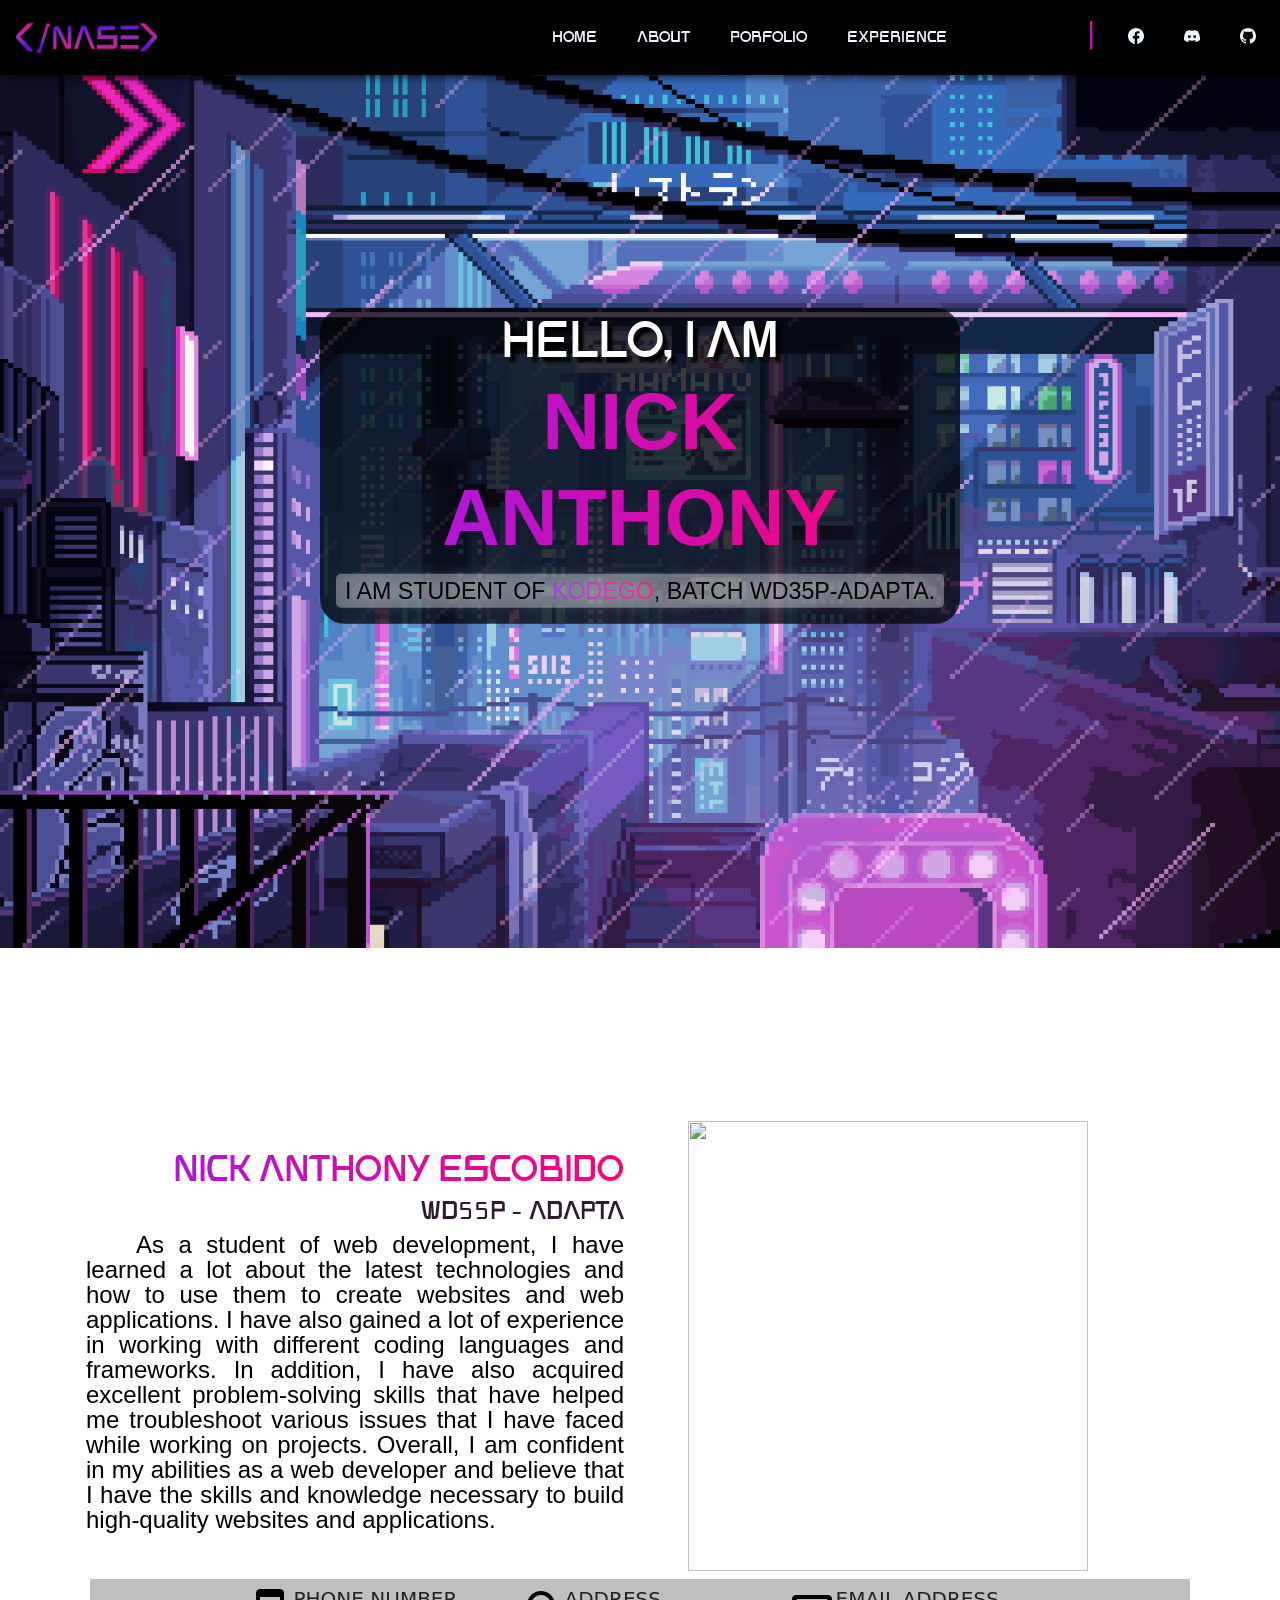
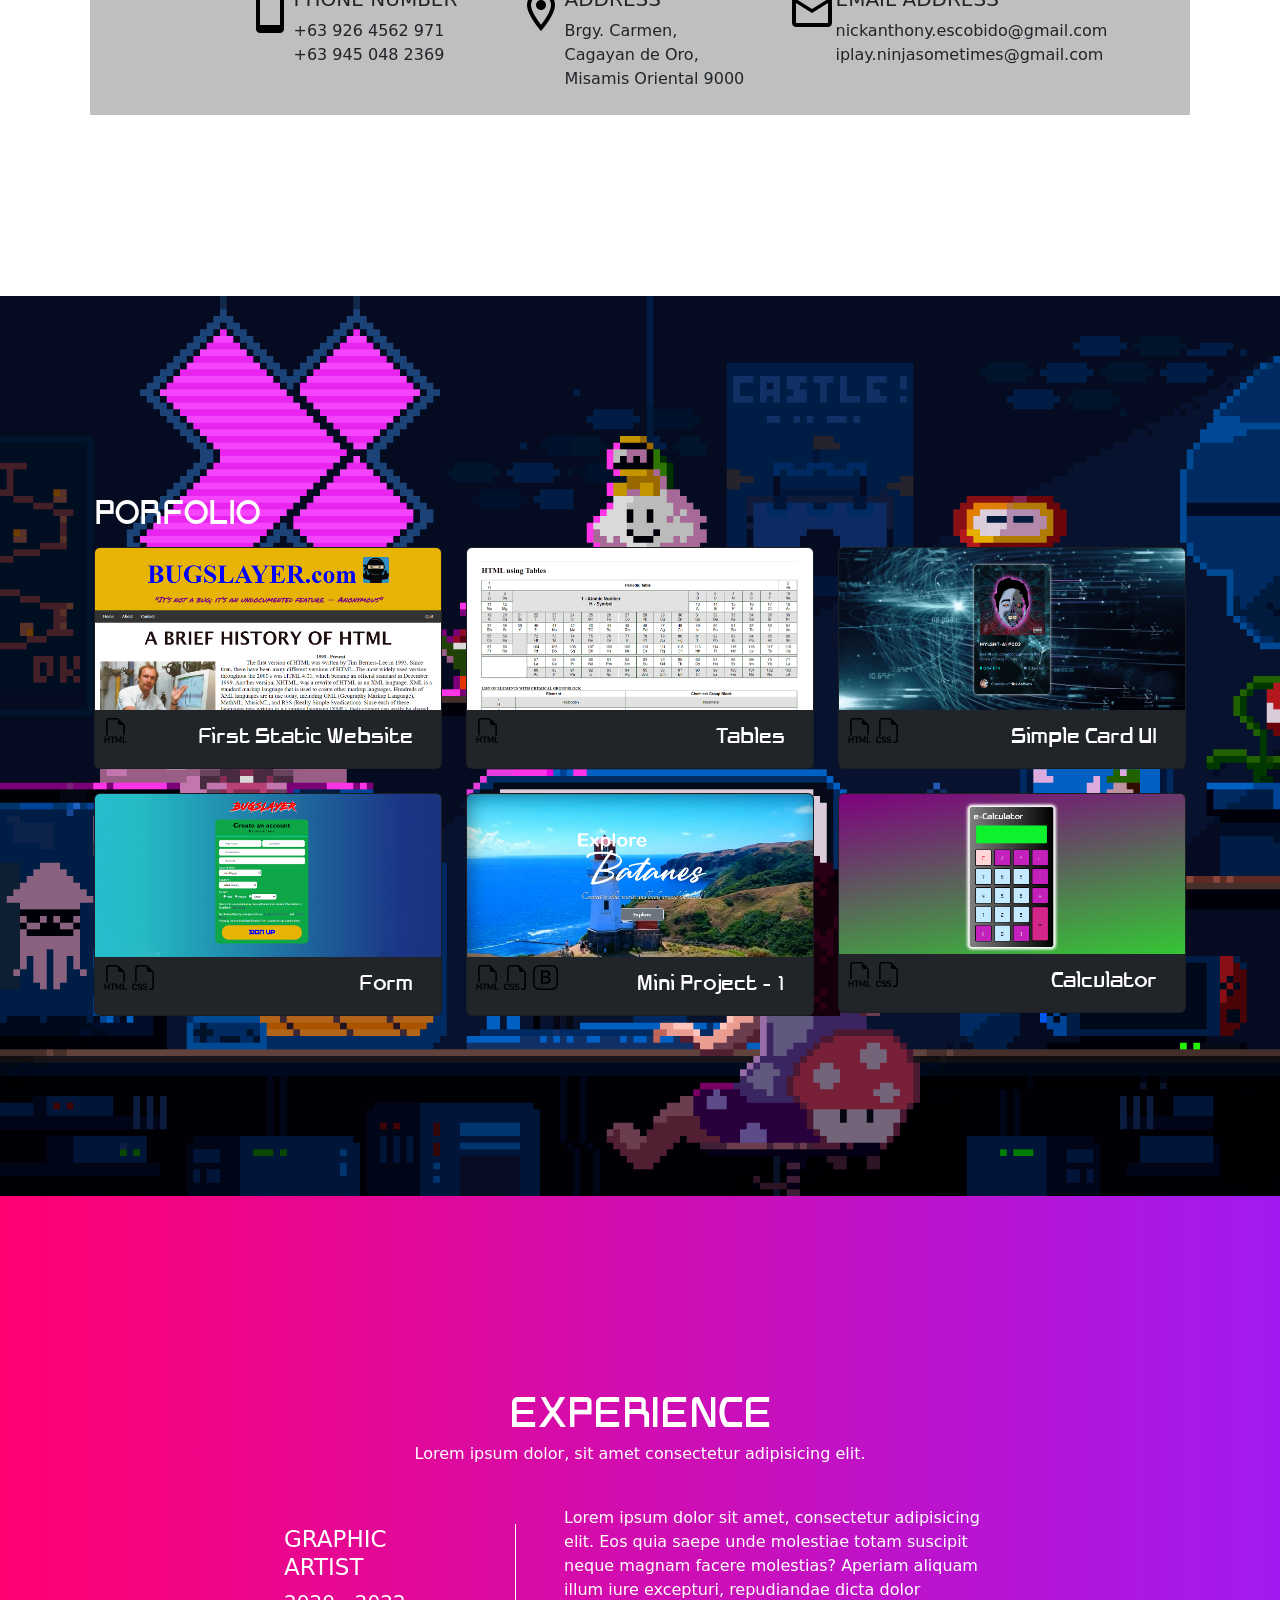
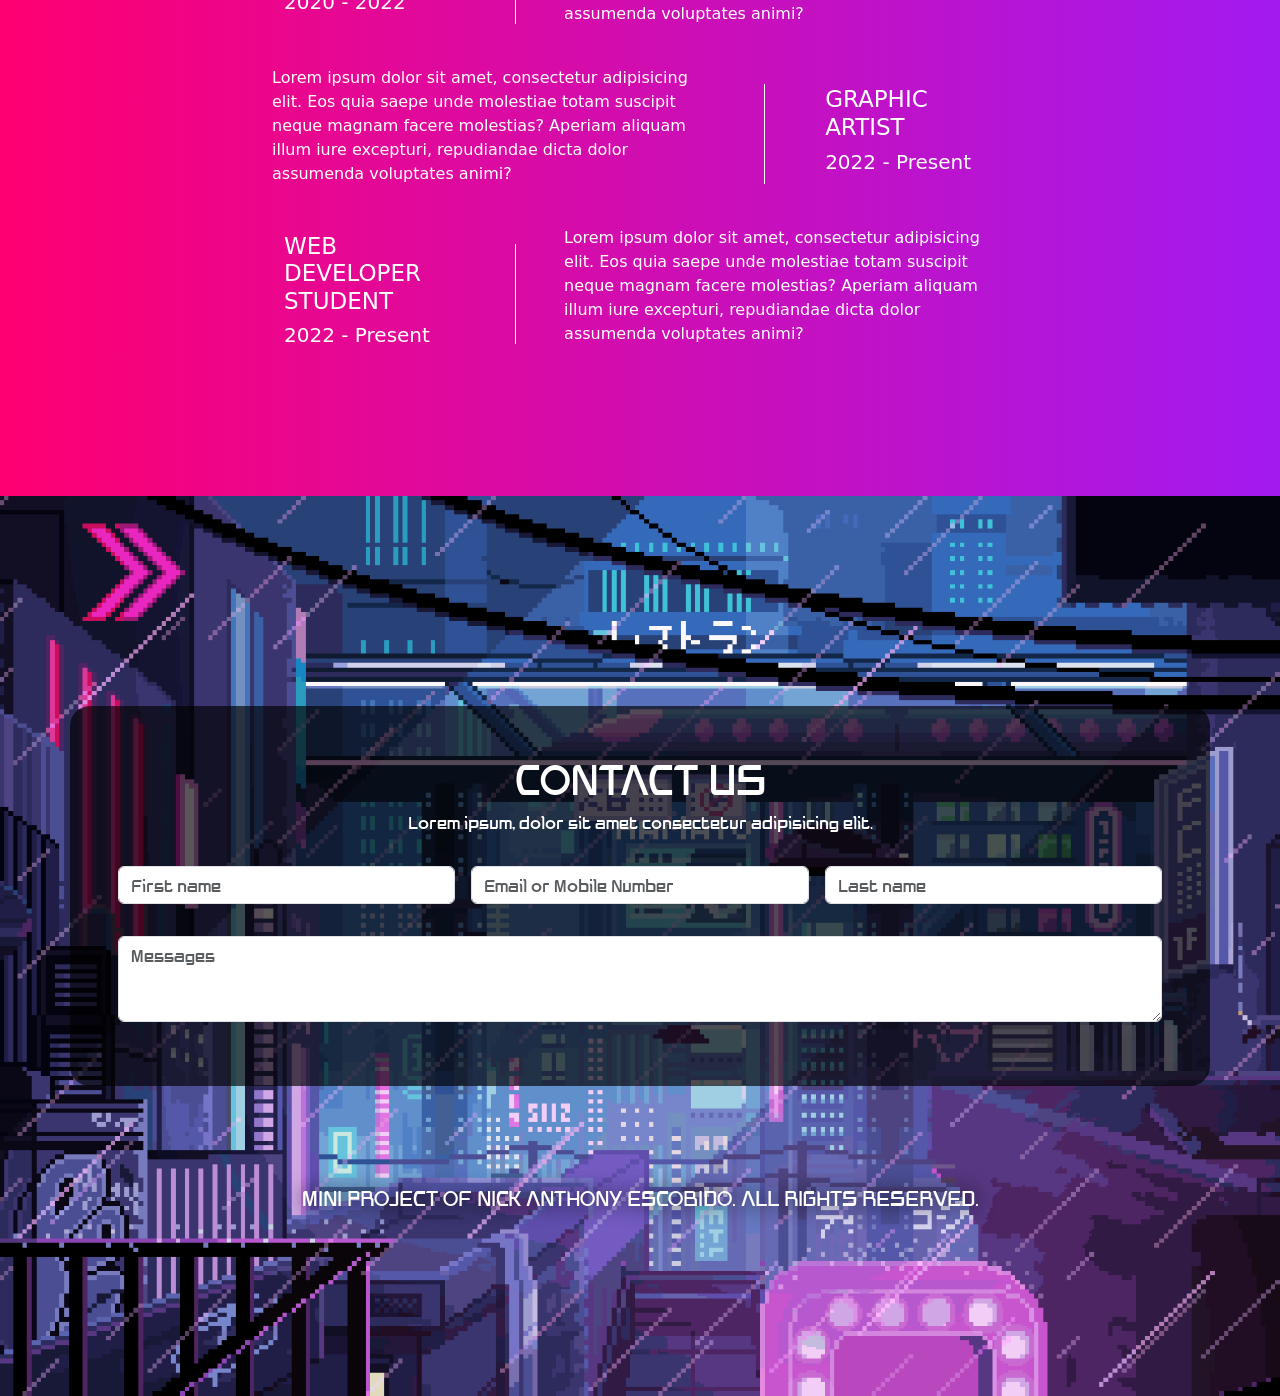
==== commit 60395a14: "nft" ====
--- a/index.html
+++ b/index.html
@@ -286,7 +286,7 @@
               </div>
 
               <div class="col">
-                <a href="#">
+                <a href="https://unknick199x.github.io/SIMPLE-CARD-UI/" target="_blank">
                   <div class="card bg-dark">
                     <img src="images/nft.PNG" class="card-img-top" alt="...">
                     <div>
@@ -332,7 +332,7 @@
               </div>
 
               <div class="col">
-                <a href="https://unknick199x.github.io/Explore-Batanes/">
+                <a href="https://unknick199x.github.io/Explore-Batanes/git pushhit">
                   <div class="card bg-dark">
                     <img src="images/mini_project.PNG" class="card-img-top" alt="...">
                     <div>
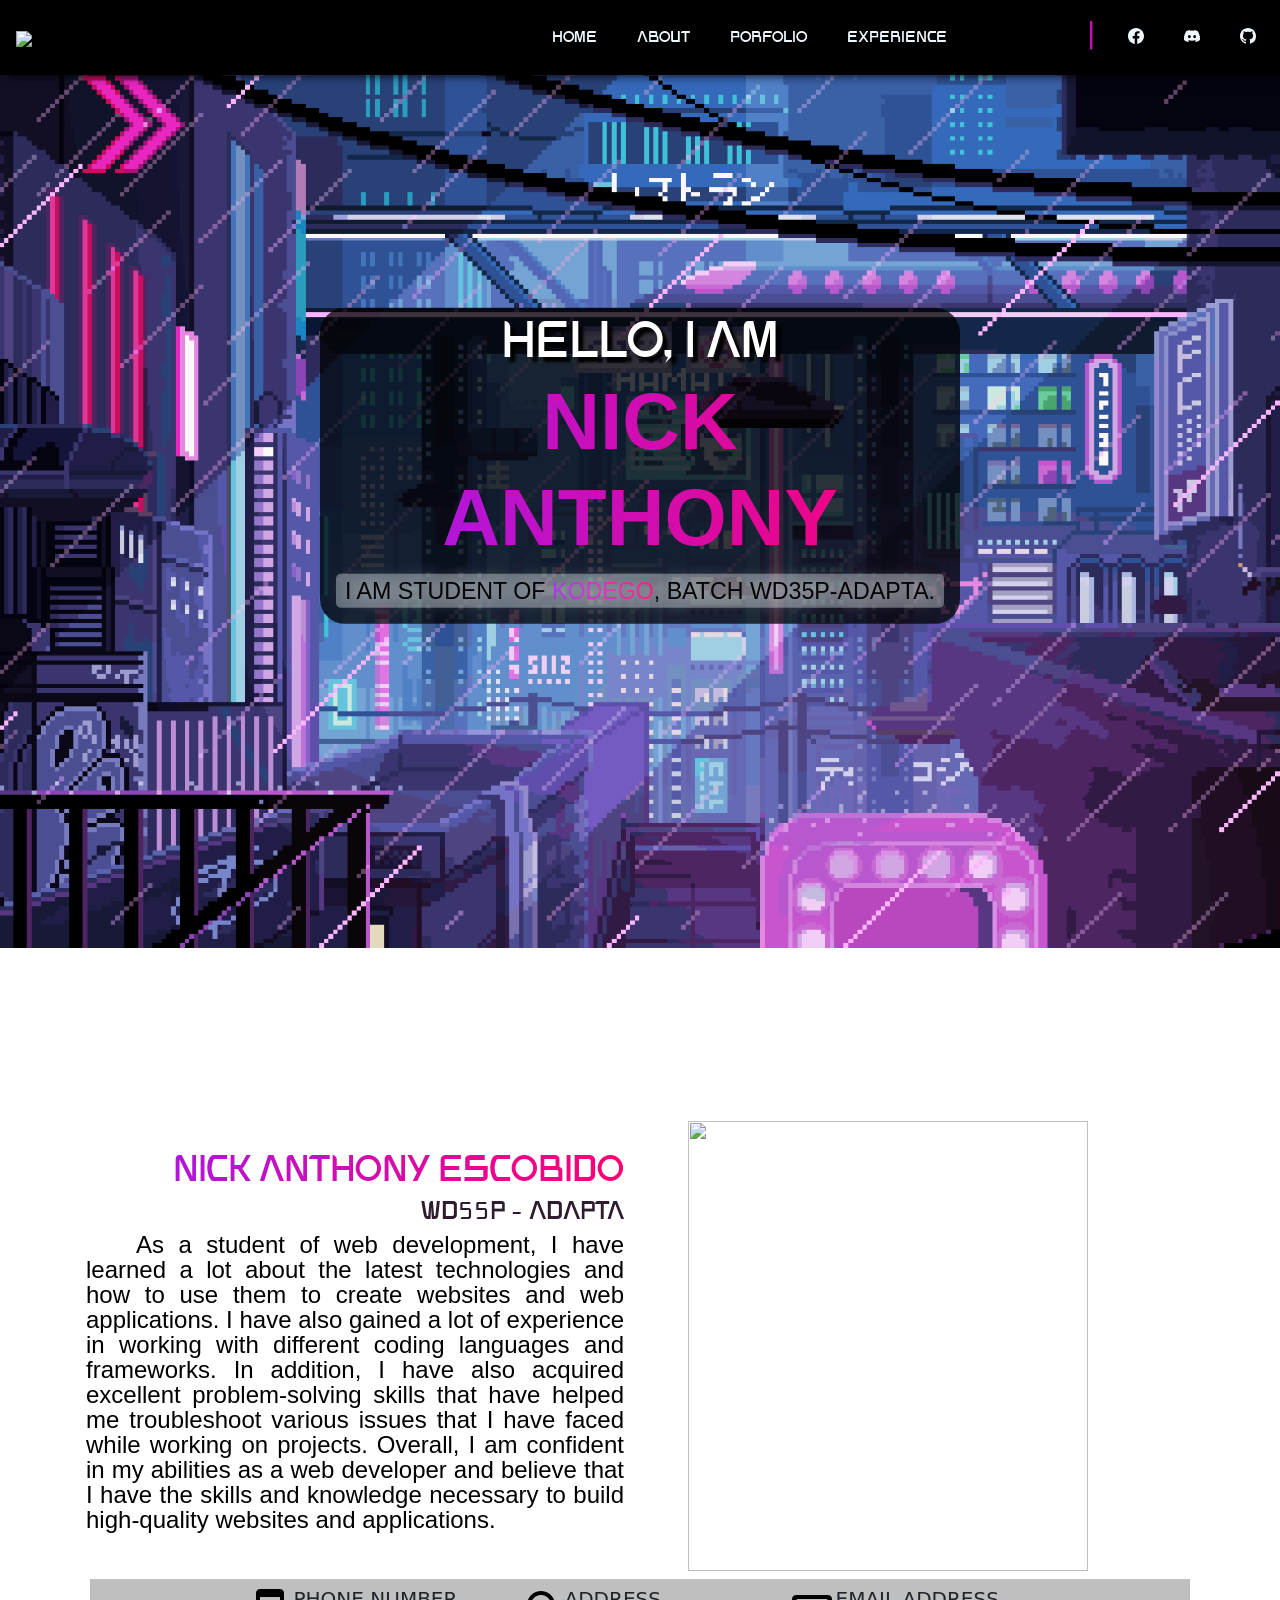
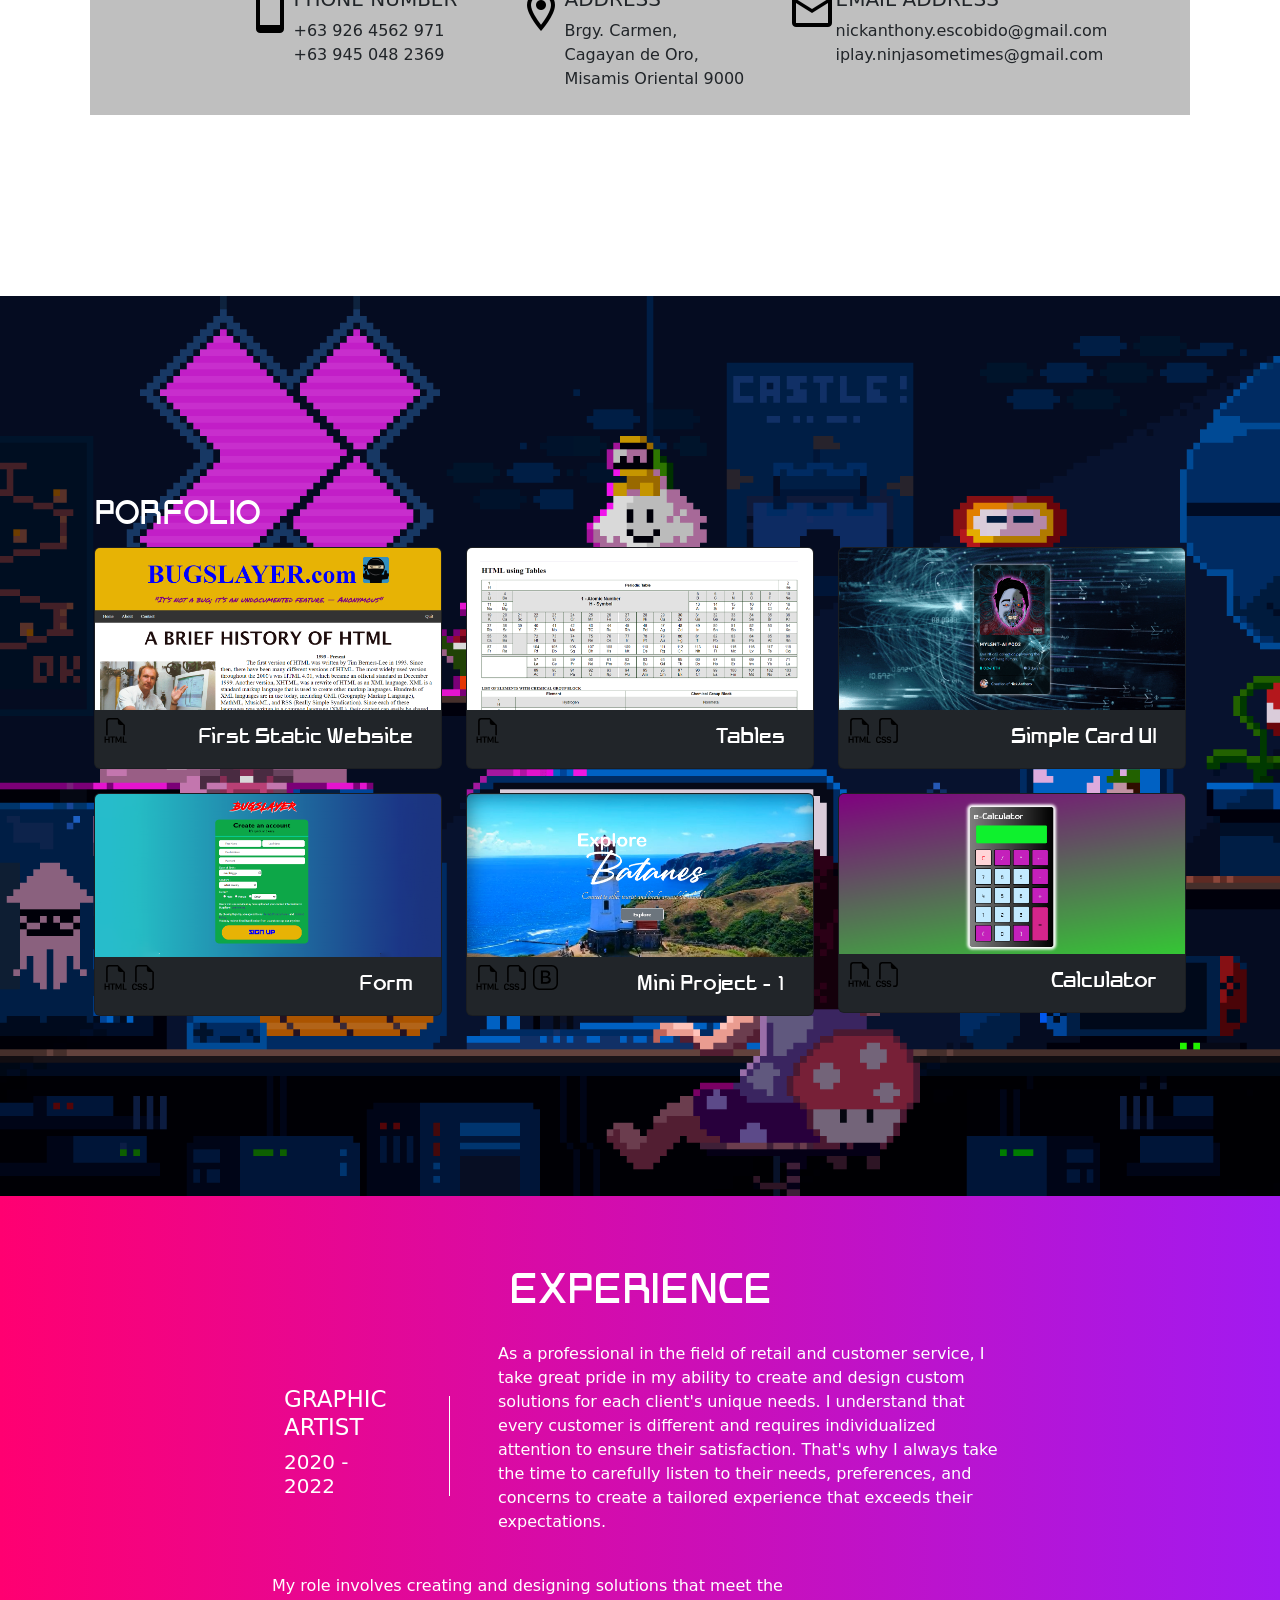
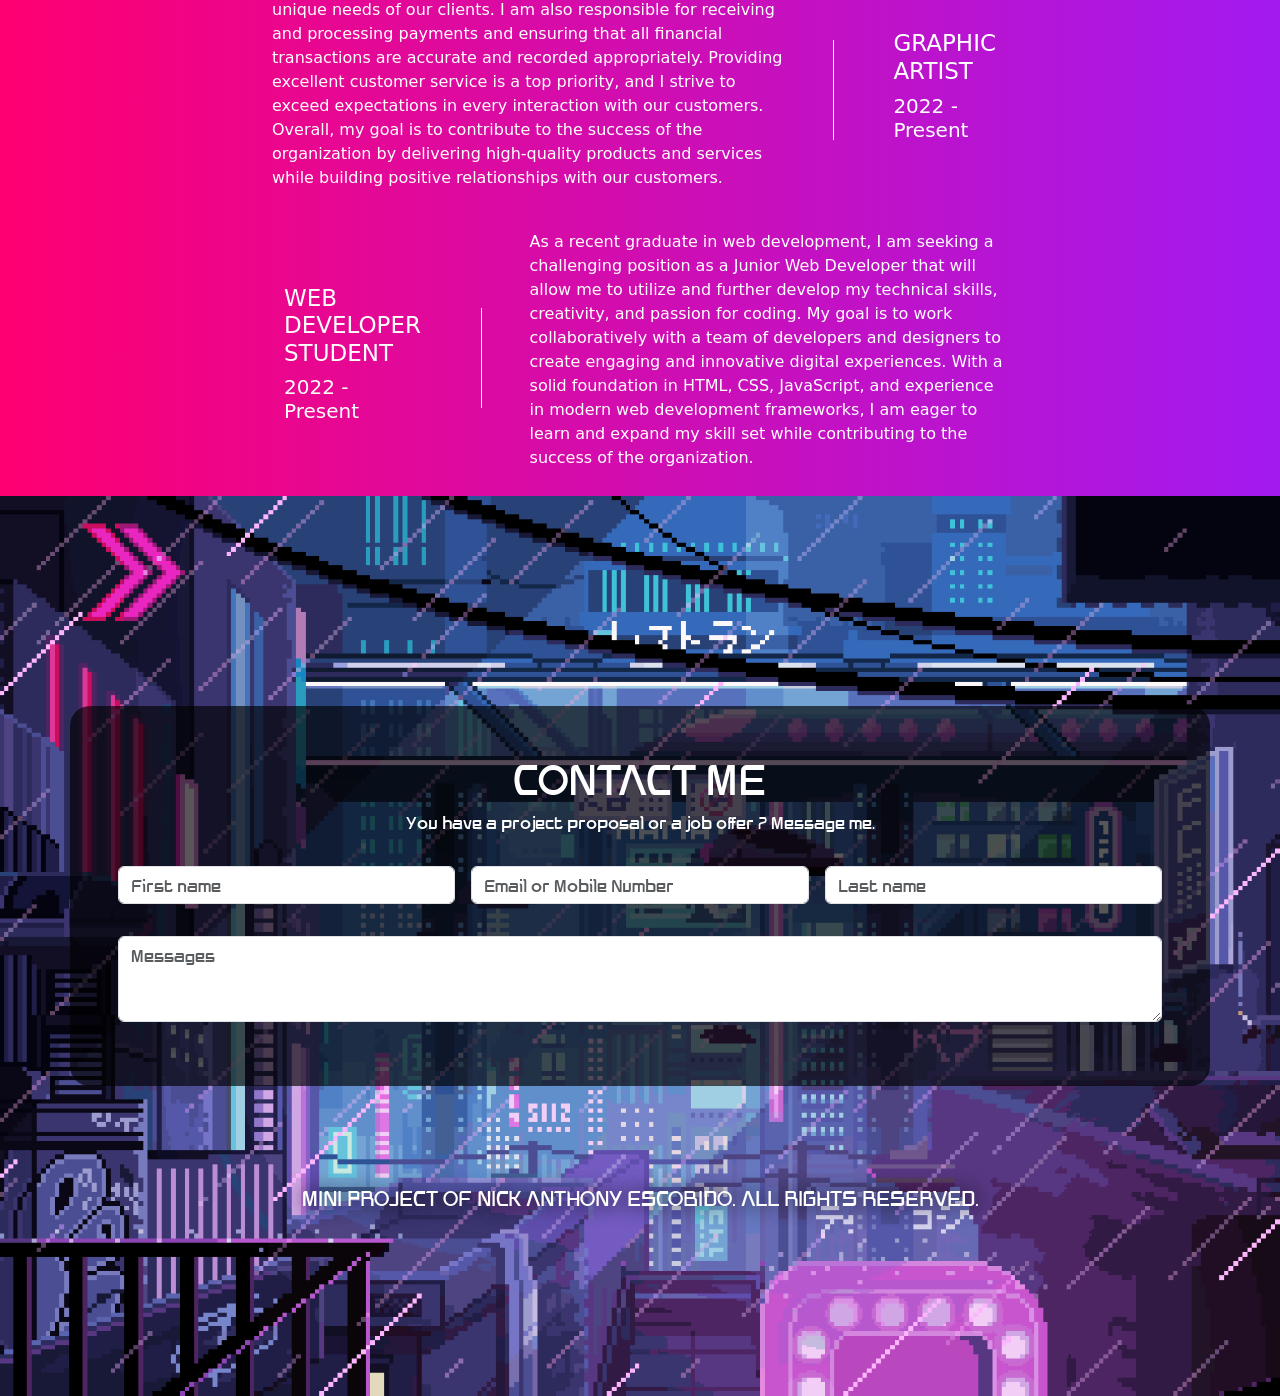
==== commit 81c8a304: ".." ====
--- a/index.html
+++ b/index.html
@@ -169,7 +169,7 @@
           </ul>
         </div>
       </div>
-  </nav>
+    </nav>
   </header>
 
   <body >
@@ -246,7 +246,7 @@
 
             <div class="row row-cols-1 row-cols-md-3 g-4">
               <div class="col">
-                <a href="#">
+                <a href="https://nickanthony-escobido.github.io/first_web_proj/">
                   <div class="card bg-dark">
                     <img src="images/first_web.PNG" class="card-img-top" alt="...">
                     <div>
@@ -266,7 +266,7 @@
               </div>
 
               <div class="col">
-                <a href="#">
+                <a href="https://nickanthony-escobido.github.io/tables/">
                   <div class="card bg-dark">
                     <img src="images/tables.PNG" class="card-img-top" alt="...">
                     <div>
@@ -286,7 +286,7 @@
               </div>
 
               <div class="col">
-                <a href="https://unknick199x.github.io/SIMPLE-CARD-UI/" target="_blank">
+                <a href="https://nickanthony-escobido.github.io/SIMPLE-CARD-UI/" target="_blank">
                   <div class="card bg-dark">
                     <img src="images/nft.PNG" class="card-img-top" alt="...">
                     <div>
@@ -309,7 +309,7 @@
               </div>
 
               <div class="col">
-                <a href="#">
+                <a href="https://nickanthony-escobido.github.io/form-validation/">
                   <div class="card bg-dark">
                     <img src="images/form.PNG" class="card-img-top" alt="...">
                     <div>
@@ -332,7 +332,7 @@
               </div>
 
               <div class="col">
-                <a href="https://unknick199x.github.io/Explore-Batanes/git pushhit">
+                <a href="https://nickanthony-escobido.github.io/Explore-Batanes/">
                   <div class="card bg-dark">
                     <img src="images/mini_project.PNG" class="card-img-top" alt="...">
                     <div>
@@ -359,7 +359,7 @@
               </div>
 
               <div class="col">
-                <a href="https://unknick199x.github.io/Calculator/" target="_blank">
+                <a href="https://nickanthony-escobido.github.io/Calculator/" target="_blank">
                   <div class="card bg-dark">
                     <img src="images/calculator.png" class="card-img-top" alt="...">
                     <div>
@@ -388,7 +388,7 @@
           <div class="mt-lg-5">
             <div class="row justify-content-center d-flex text-align-center mt-2">
               <h1>Experience</h1>
-              <p class="text-white exp">Lorem ipsum dolor, sit amet consectetur adipisicing elit.</p>
+
             </div>
             <div class="col-lg-8 col-md-6 d-flex justify-content-center container mt-4">
               <div class="container text-white me-5">
@@ -397,12 +397,12 @@
               </div>
               <div class="bg-white me-5" style="height: 100px; width: 5px;"></div>
               <div>
-                <p class="text-white">Lorem ipsum dolor sit amet, consectetur adipisicing elit. Eos quia saepe unde molestiae totam suscipit neque magnam facere molestias? Aperiam aliquam illum iure excepturi, repudiandae dicta dolor assumenda voluptates animi?</p>
+                <p class="text-white">As a professional in the field of retail and customer service, I take great pride in my ability to create and design custom solutions for each client's unique needs. I understand that every customer is different and requires individualized attention to ensure their satisfaction. That's why I always take the time to carefully listen to their needs, preferences, and concerns to create a tailored experience that exceeds their expectations.</p>
               </div>
             </div>
             <div class="col-lg-8 col-md-6 d-flex justify-content-center container mt-4">
               <div class="me-5">
-                <p class="text-white">Lorem ipsum dolor sit amet, consectetur adipisicing elit. Eos quia saepe unde molestiae totam suscipit neque magnam facere molestias? Aperiam aliquam illum iure excepturi, repudiandae dicta dolor assumenda voluptates animi?</p>
+                <p class="text-white">My role involves creating and designing solutions that meet the unique needs of our clients. I am also responsible for receiving and processing payments and ensuring that all financial transactions are accurate and recorded appropriately. Providing excellent customer service is a top priority, and I strive to exceed expectations in every interaction with our customers. Overall, my goal is to contribute to the success of the organization by delivering high-quality products and services while building positive relationships with our customers.</p>
               </div>
               <div class="bg-white me-5" style="height: 100px; width: 5px;"></div>
               <div class="container text-white">
@@ -417,7 +417,7 @@
               </div>
               <div class="bg-white me-5" style="height: 100px; width: 5px;"></div>
               <div>
-                <p class="text-white">Lorem ipsum dolor sit amet, consectetur adipisicing elit. Eos quia saepe unde molestiae totam suscipit neque magnam facere molestias? Aperiam aliquam illum iure excepturi, repudiandae dicta dolor assumenda voluptates animi?</p>
+                <p class="text-white">As a recent graduate in web development, I am seeking a challenging position as a Junior Web Developer that will allow me to utilize and further develop my technical skills, creativity, and passion for coding. My goal is to work collaboratively with a team of developers and designers to create engaging and innovative digital experiences. With a solid foundation in HTML, CSS, JavaScript, and experience in modern web development frameworks, I am eager to learn and expand my skill set while contributing to the success of the organization.</p>
               </div>
             </div>
           </div>
@@ -429,8 +429,8 @@
 
         <section id="contact" class="d-flex bg d-flex flex-column w-100 h-100 justify-content-center">
           <div class="p-5 contact container">
-            <h1 class="d-flex justify-content-center text-white">CONTACT US</h1>
-            <P class="d-flex justify-content-center text-white pb-3">Lorem ipsum, dolor sit amet consectetur adipisicing elit.</P>
+            <h1 class="d-flex justify-content-center text-white">CONTACT ME</h1>
+            <P class="d-flex justify-content-center text-white pb-3">You have a project proposal or a job offer ? Message me.</P>
             <div class="">
               <div class="row-lg-9 d-lg-flex gap-3">
                 <div class="col">
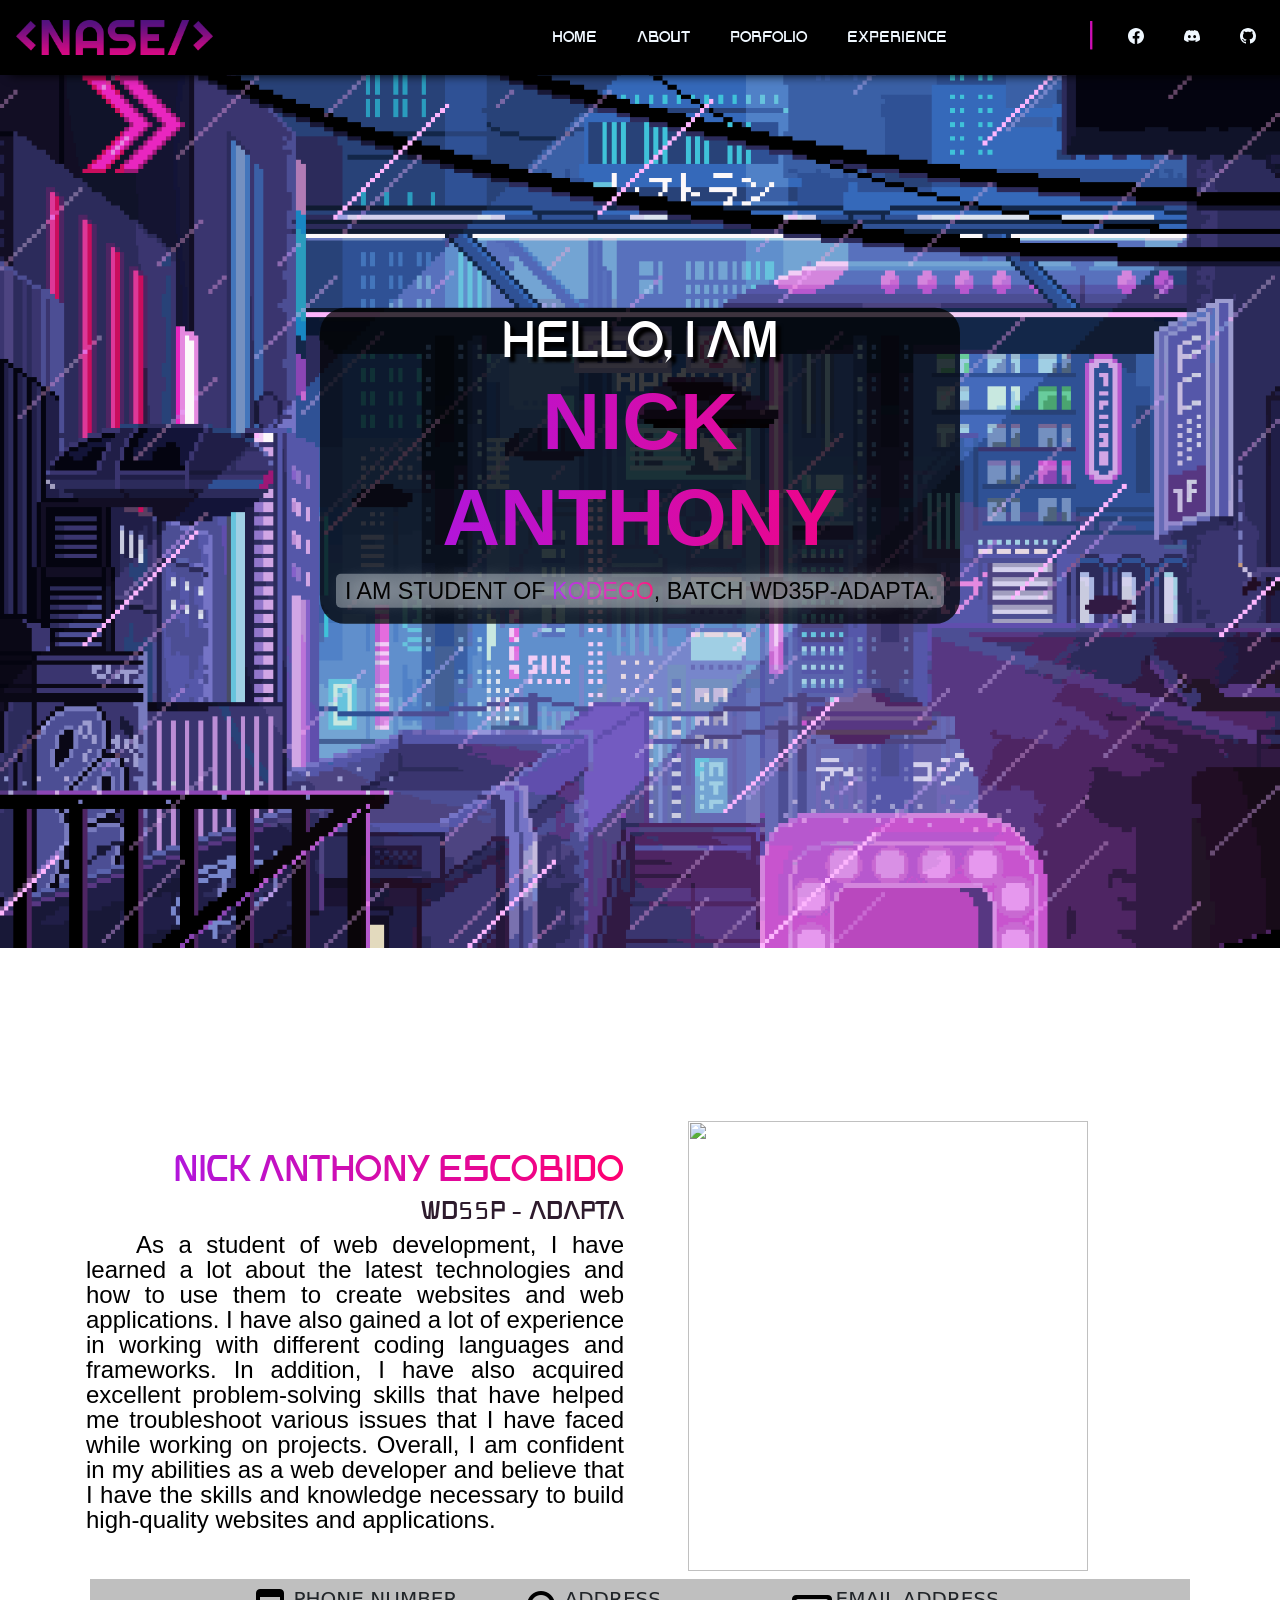
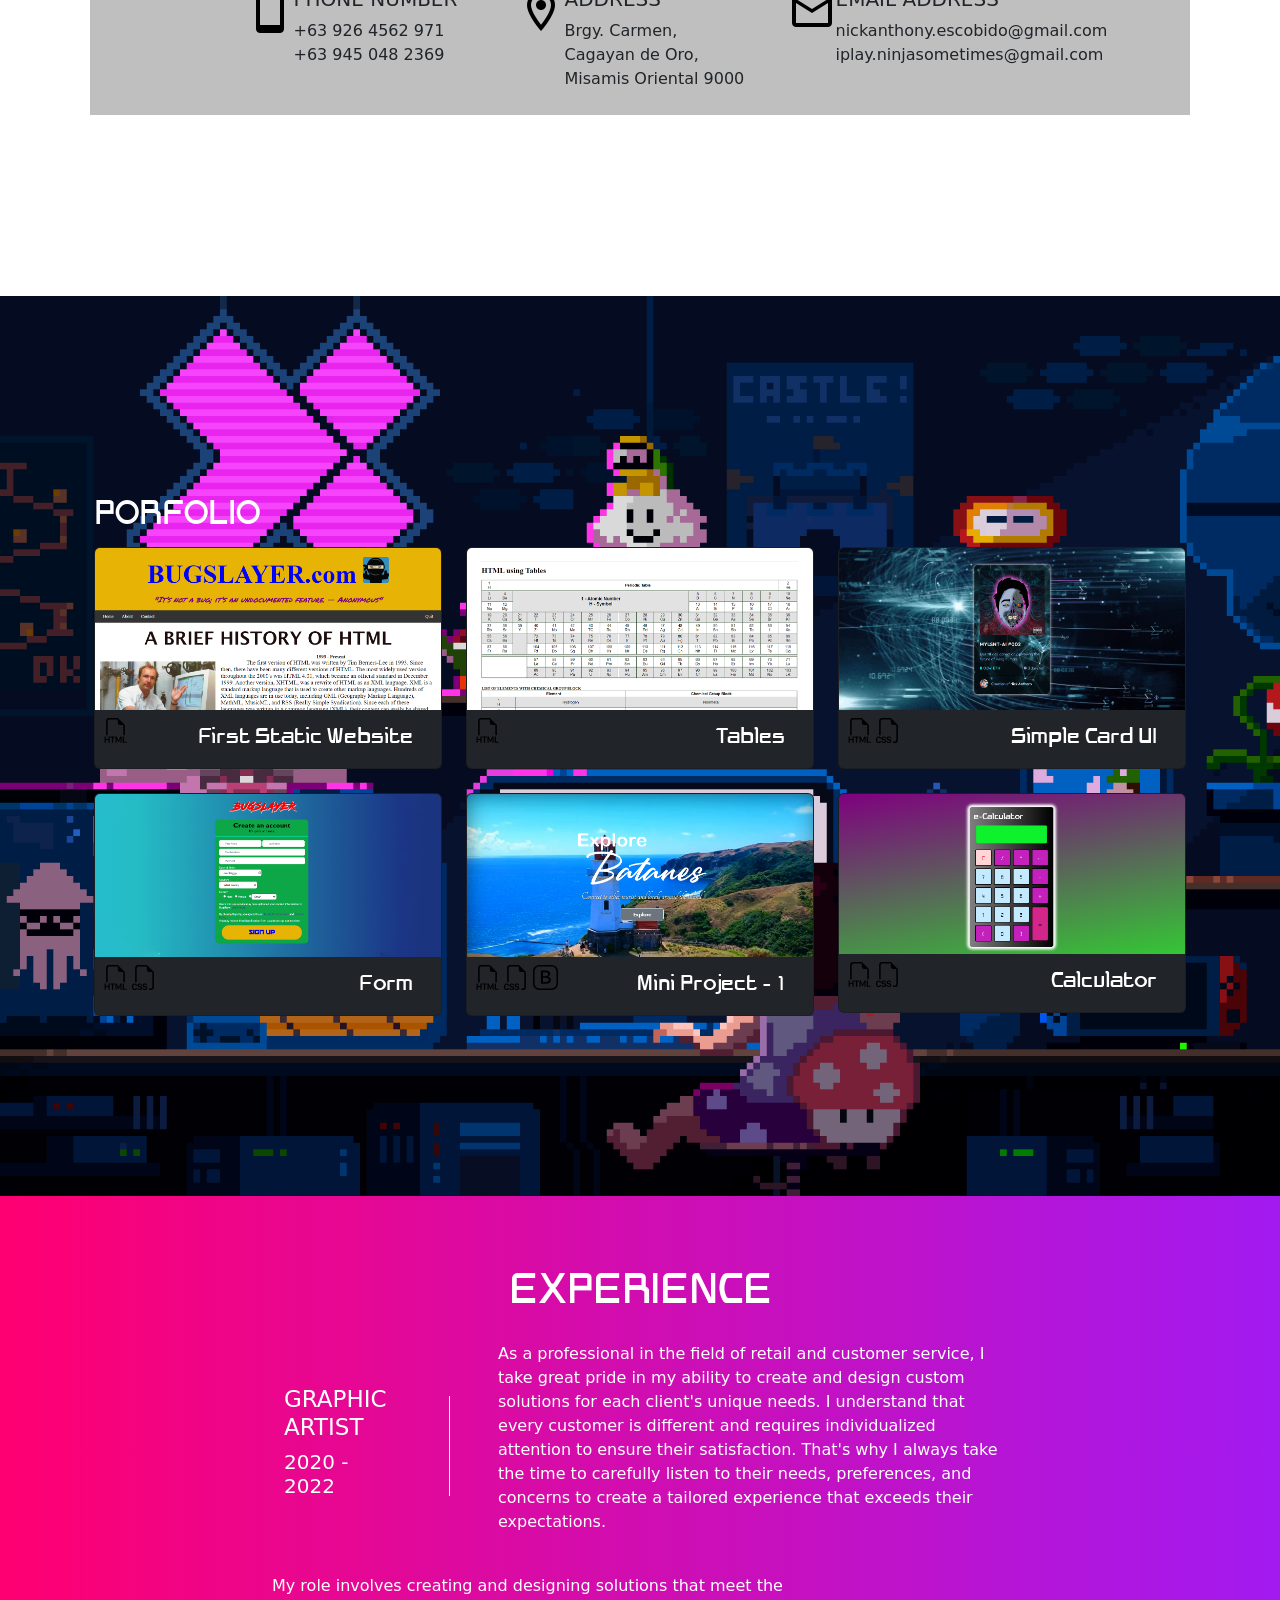
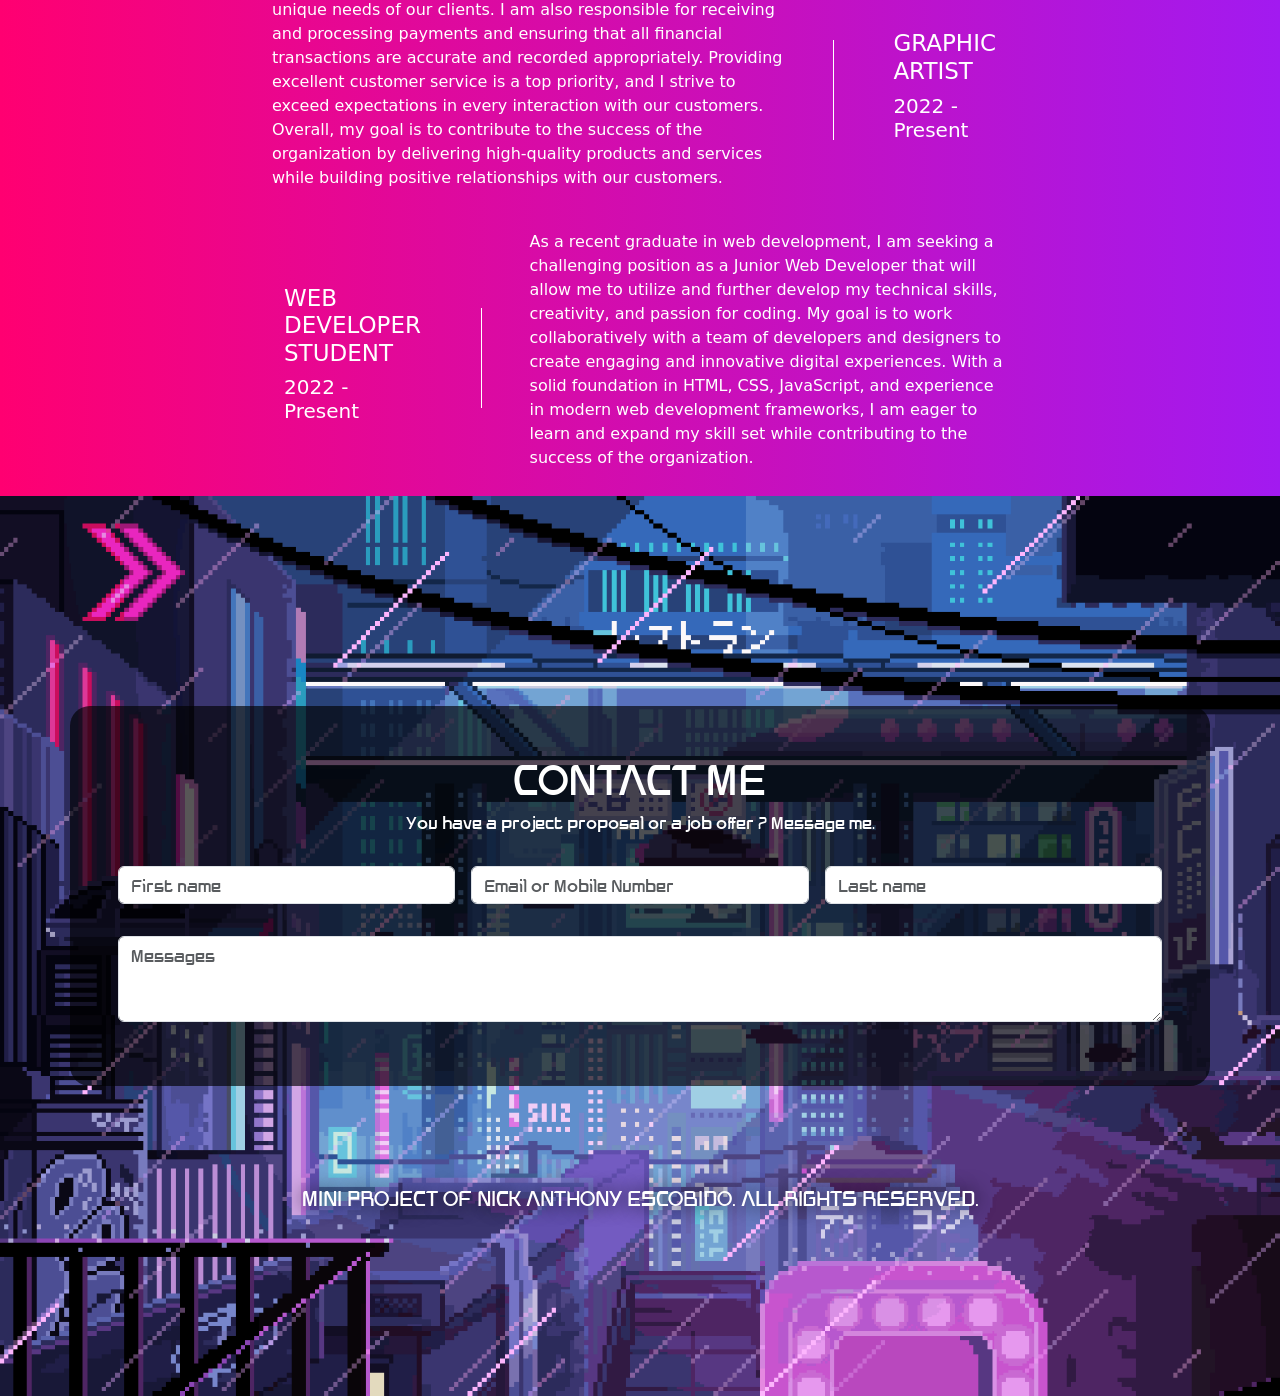
==== commit 358c0022: ".." ====
--- a/index.html
+++ b/index.html
@@ -85,7 +85,7 @@
   <header>
     <nav class="navbar navbar-expand-lg fixed-top">
       <div class="container-fluid">
-          <a class="navbar-brand ps-1" href="#"><img src="images/LOGO.png"  style="height: 35px;"></a>
+          <a class="navbar-brand ps-1" href="#"><img src="images/logo.png"  style="height: 35px;"></a>
         <button class="navbar-toggler bg-dark" type="button" data-bs-toggle="collapse" data-bs-target="#navbarSupportedContent" aria-controls="navbarSupportedContent" aria-expanded="false" aria-label="Toggle navigation">
           <span class="navbar-toggler-icon"></span>
         </button>
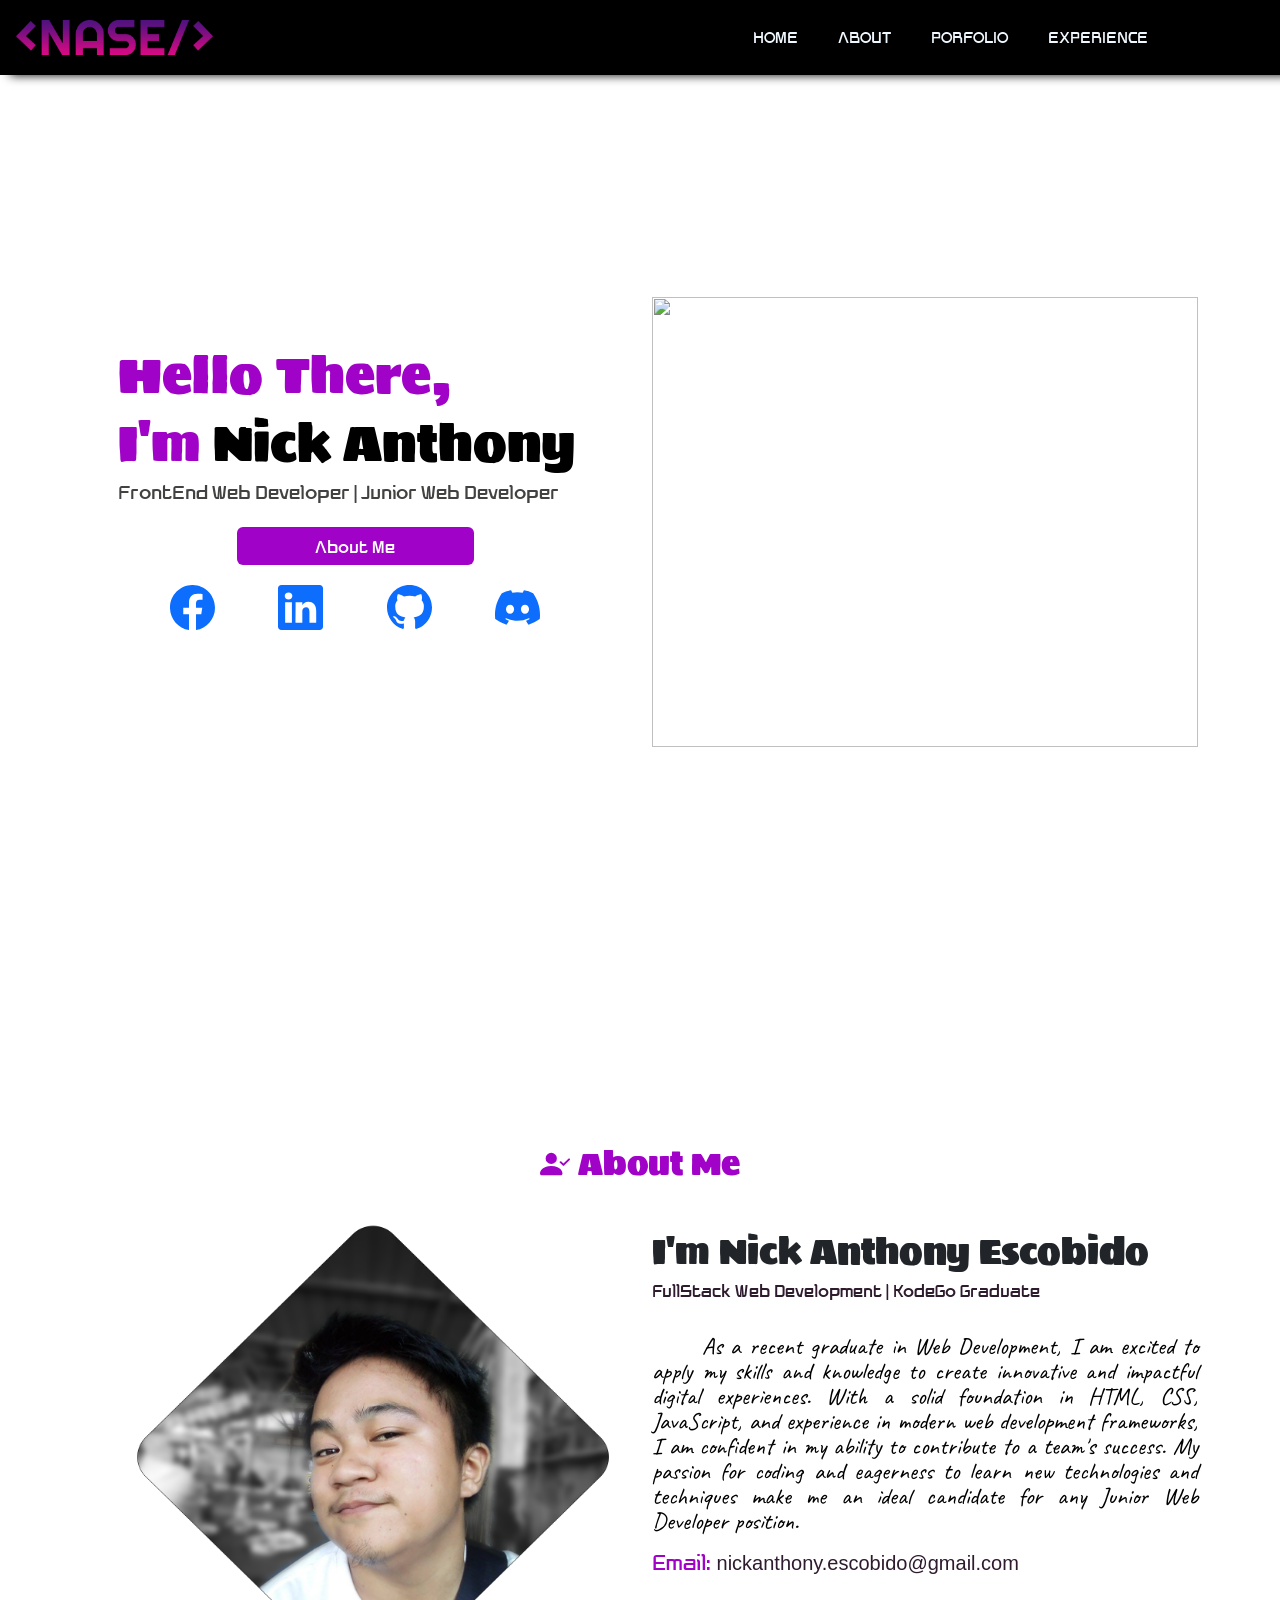
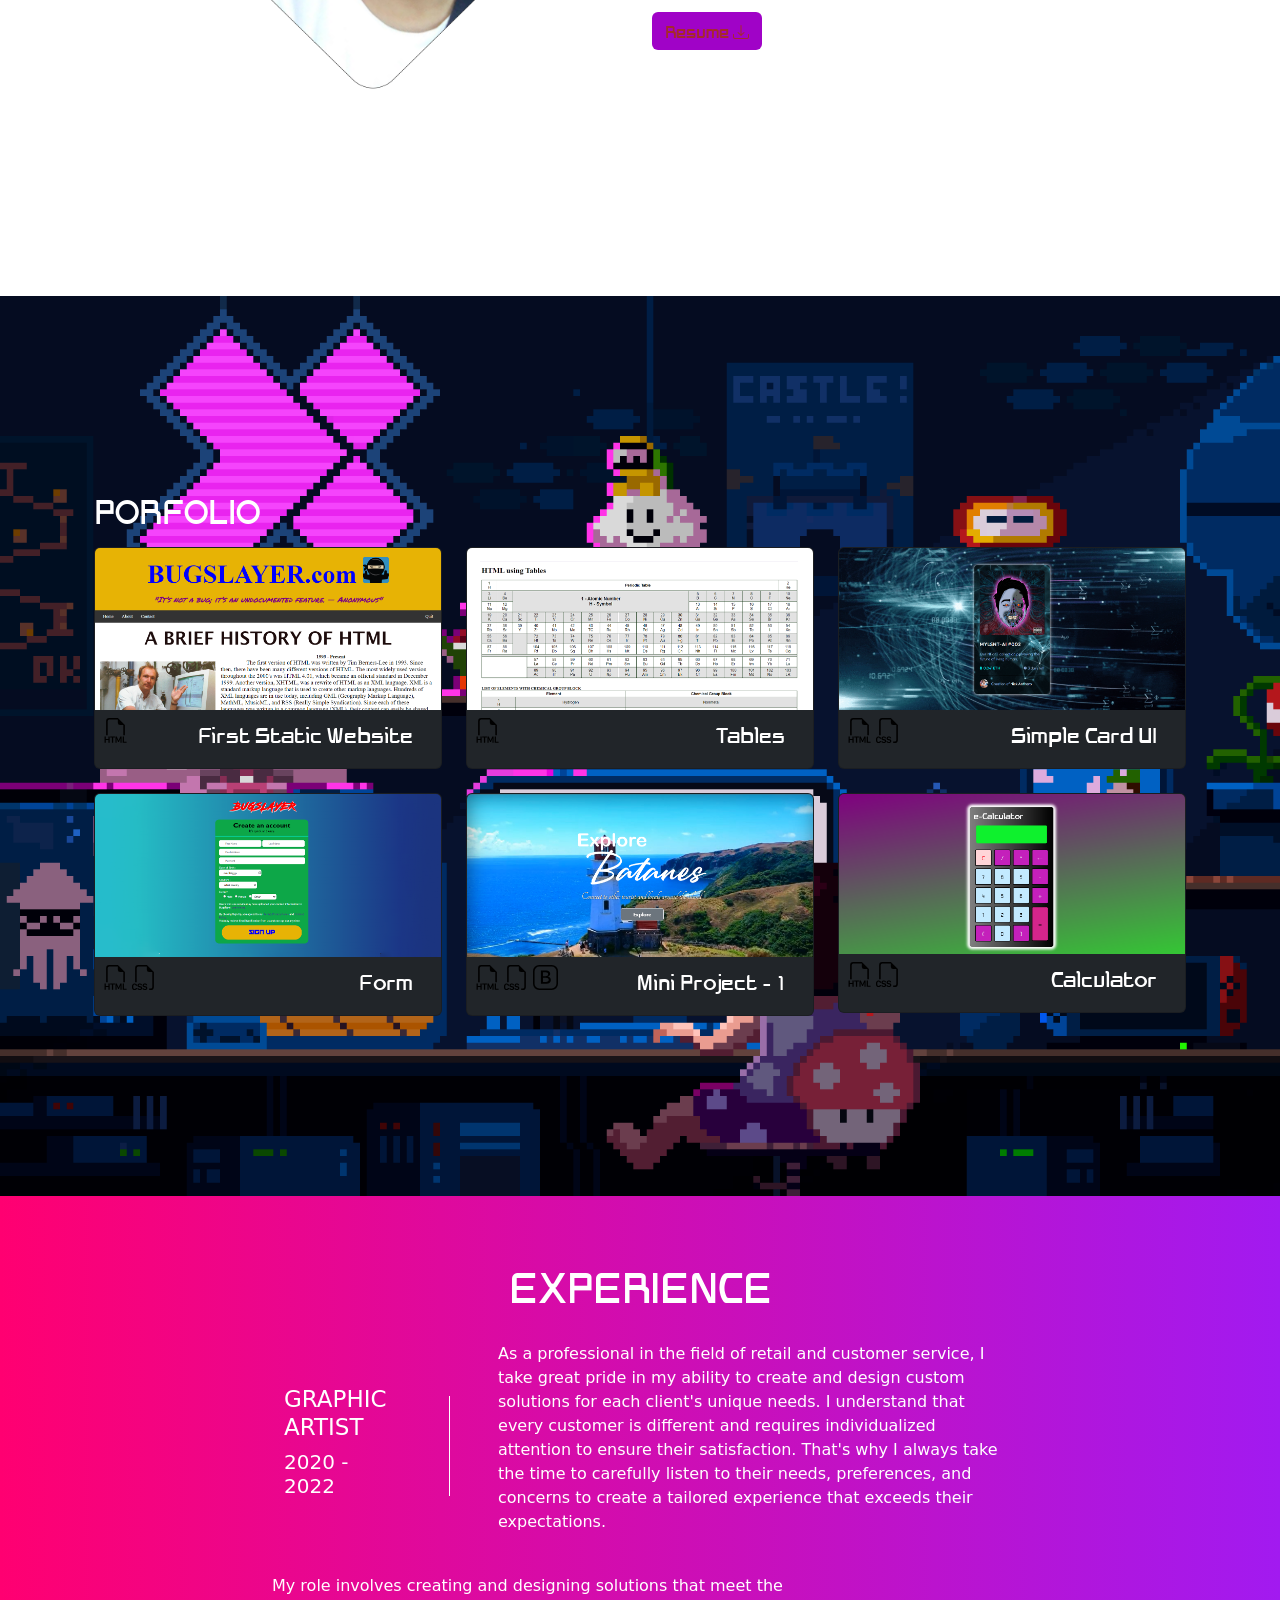
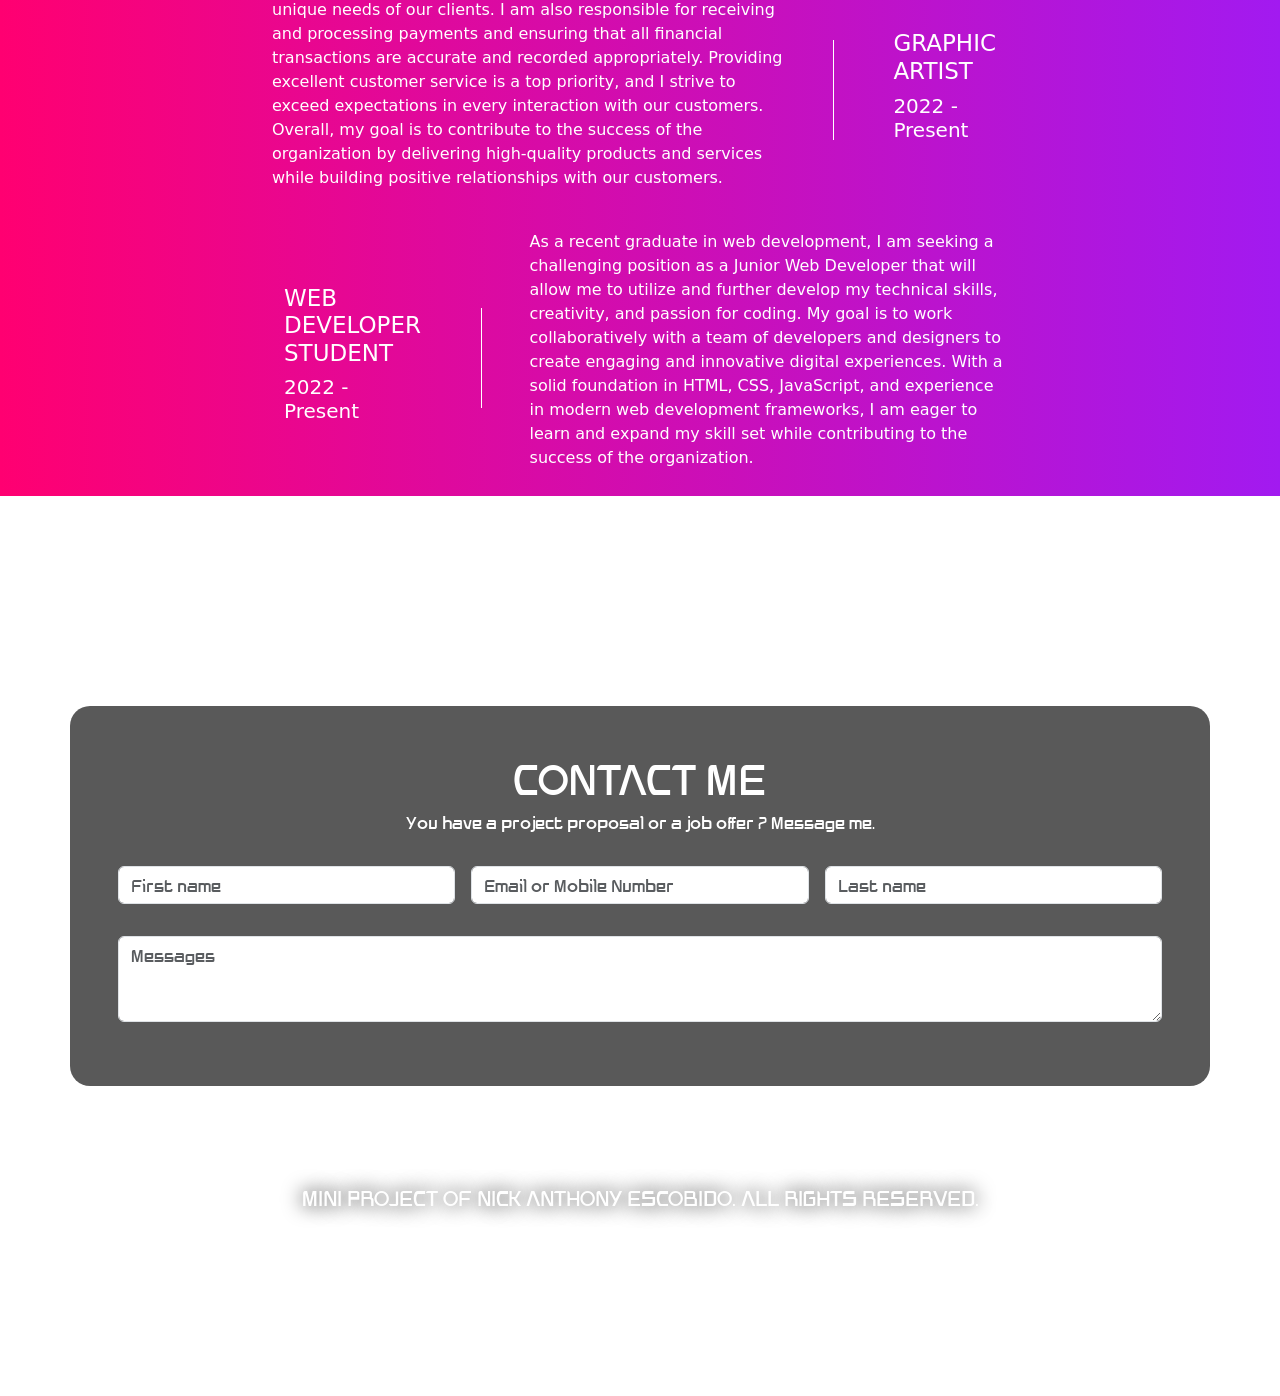
==== commit 9f12a637: ".." ====
--- a/index.html
+++ b/index.html
@@ -1,32 +1,43 @@
-<!doctype html>
+<!DOCTYPE html>
 <html lang="en">
   <head>
-    <meta charset="utf-8">
-    <meta name="viewport" content="width=device-width, initial-scale=1">
+    <meta charset="utf-8" />
+    <meta name="viewport" content="width=device-width, initial-scale=1" />
 
     <title>Nick Anthony</title>
 
-    <link 
-    rel="icon" 
-    href="images/icon.png"
-    type="image/icon type">
-    
-    <link rel="stylesheet" href="css/navbar.css">
-    <link rel="stylesheet" href="css/body.css">
-    <link rel="stylesheet" href="css/home.css">
-    <link rel="stylesheet" href="css/about.css">
-    <link rel="stylesheet" href="css/portfolio.css">
-    <link rel="stylesheet" href="css/experience.css">
-    <link rel="stylesheet" href="css/blog.css">
-    <link rel="stylesheet" href="css/contact.css">
-
-    <link rel="preconnect" href="https://fonts.googleapis.com">
-    <link rel="preconnect" href="https://fonts.gstatic.com" crossorigin>
-
-    <link href="https://cdn.jsdelivr.net/npm/bootstrap@5.2.3/dist/css/bootstrap.min.css" rel="stylesheet" integrity="sha384-rbsA2VBKQhggwzxH7pPCaAqO46MgnOM80zW1RWuH61DGLwZJEdK2Kadq2F9CUG65" crossorigin="anonymous">
-    <link rel="stylesheet" href="https://cdn.jsdelivr.net/npm/bootstrap@5.0.0-beta1/dist/css/bootstrap.min.css">
-    <audio controls autoplay="autoplay" style="display: none;" src="audio/Welcome.mp3" type="audio/mp3"></audio>
-    
+    <link rel="icon" href="images/icon.png" type="image/icon type" />
+
+    <link rel="stylesheet" href="css/navbar.css" />
+    <link rel="stylesheet" href="css/body.css" />
+    <link rel="stylesheet" href="css/home.css" />
+    <link rel="stylesheet" href="css/about.css" />
+    <link rel="stylesheet" href="css/portfolio.css" />
+    <link rel="stylesheet" href="css/experience.css" />
+    <link rel="stylesheet" href="css/blog.css" />
+    <link rel="stylesheet" href="css/contact.css" />
+
+    <link rel="preconnect" href="https://fonts.googleapis.com" />
+    <link rel="preconnect" href="https://fonts.gstatic.com" crossorigin />
+
+    <link
+      href="https://cdn.jsdelivr.net/npm/bootstrap@5.2.3/dist/css/bootstrap.min.css"
+      rel="stylesheet"
+      integrity="sha384-rbsA2VBKQhggwzxH7pPCaAqO46MgnOM80zW1RWuH61DGLwZJEdK2Kadq2F9CUG65"
+      crossorigin="anonymous"
+    />
+    <link
+      rel="stylesheet"
+      href="https://cdn.jsdelivr.net/npm/bootstrap@5.0.0-beta1/dist/css/bootstrap.min.css"
+    />
+    <audio
+      controls
+      autoplay="autoplay"
+      style="display: none"
+      src="audio/Welcome.mp3"
+      type="audio/mp3"
+    ></audio>
+
     <style>
       .bd-placeholder-img {
         font-size: 1.125rem;
@@ -44,10 +55,11 @@
 
       .b-example-divider {
         height: 3rem;
-        background-color: rgba(0, 0, 0, .1);
-        border: solid rgba(0, 0, 0, .15);
+        background-color: rgba(0, 0, 0, 0.1);
+        border: solid rgba(0, 0, 0, 0.15);
         border-width: 1px 0;
-        box-shadow: inset 0 .5em 1.5em rgba(0, 0, 0, .1), inset 0 .125em .5em rgba(0, 0, 0, .15);
+        box-shadow: inset 0 0.5em 1.5em rgba(0, 0, 0, 0.1),
+          inset 0 0.125em 0.5em rgba(0, 0, 0, 0.15);
       }
 
       .b-example-vr {
@@ -57,7 +69,7 @@
       }
 
       .bi {
-        vertical-align: -.125em;
+        vertical-align: -0.125em;
         fill: currentColor;
       }
 
@@ -79,91 +91,58 @@
         -webkit-overflow-scrolling: touch;
       }
     </style>
-
   </head>
 
   <header>
     <nav class="navbar navbar-expand-lg fixed-top">
       <div class="container-fluid">
-          <a class="navbar-brand ps-1" href="#"><img src="images/logo.png"  style="height: 35px;"></a>
-        <button class="navbar-toggler bg-dark" type="button" data-bs-toggle="collapse" data-bs-target="#navbarSupportedContent" aria-controls="navbarSupportedContent" aria-expanded="false" aria-label="Toggle navigation">
+        <a class="navbar-brand ps-1" href="#"
+          ><img src="images/logo.png" style="height: 35px"
+        /></a>
+        <button
+          class="navbar-toggler bg-dark"
+          type="button"
+          data-bs-toggle="collapse"
+          data-bs-target="#navbarSupportedContent"
+          aria-controls="navbarSupportedContent"
+          aria-expanded="false"
+          aria-label="Toggle navigation"
+        >
           <span class="navbar-toggler-icon"></span>
         </button>
-        <div class="collapse navbar-collapse justify-content-lg-center px-1" id="navbarSupportedContent">
-          <ul class="navbar-nav  mb-1 mb-lg-0 ms-auto navbar_left gap-4">
-              <li class="nav-item">
-              <li class="nav-item">
-                  <a class="nav-link active" aria-current="page" href="#home">Home</a>
-                </li>
-                
-                <li class="nav-item">
-                  <a class="nav-link" href="#about">About</a>
-                </li>
-                
-                <li class="nav-item">
-                  <a class="nav-link" href="#portfolio">Porfolio</a>
-                </li>
-                
-                <li class="nav-item">
-                  <a class="nav-link" href="#experience">Experience</a>
-                </li>
-                
-                <!-- <li class="nav-item">
+        <div
+          class="collapse navbar-collapse justify-content-lg-center px-1"
+          id="navbarSupportedContent"
+        >
+          <ul class="navbar-nav mb-1 mb-lg-0 ms-auto navbar_left gap-4">
+            <li class="nav-item"></li>
+            <li class="nav-item">
+              <a class="nav-link active" aria-current="page" href="#home"
+                >Home</a
+              >
+            </li>
+
+            <li class="nav-item">
+              <a class="nav-link" href="#about">About</a>
+            </li>
+
+            <li class="nav-item">
+              <a class="nav-link" href="#portfolio">Porfolio</a>
+            </li>
+
+            <li class="nav-item">
+              <a class="nav-link" href="#experience">Experience</a>
+            </li>
+
+            <!-- <li class="nav-item">
                   <a class="nav-link" href="#blog">Blog</a>
                 </li> -->
-                
-                <li class="nav-item">
-                  <a class="nav-link" href="#contact">Contact</a>
-                </li>
-
-                <li>
-                  <h3 class="breaker">|</h3>
-                </li>
-
-                <li class="nav-item">
-                  <a class="nav-link" href="https://www.facebook.com/nickanthony199x/" target="_blank">
-                    <svg xmlns="http://www.w3.org/2000/svg" width="16" height="16" fill="currentColor" class="bi bi-facebook" viewBox="0 0 16 16">
-                      <defs>
-                        <linearGradient id="gradient" gradientUnits="userSpaceOnUse" fy="90%" >
-                            <stop  offset="0" style="stop-color:#a21af0"/>
-                            <stop  offset="1" style="stop-color:#ff0071"/>
-                            <animate attributeName="fy"from="0" to="1" dur="5s" repeatCount="indefinite" />
-                        </linearGradient>
-                      </defs>
-                      <path d="M16 8.049c0-4.446-3.582-8.05-8-8.05C3.58 0-.002 3.603-.002 8.05c0 4.017 2.926 7.347 6.75 7.951v-5.625h-2.03V8.05H6.75V6.275c0-2.017 1.195-3.131 3.022-3.131.876 0 1.791.157 1.791.157v1.98h-1.009c-.993 0-1.303.621-1.303 1.258v1.51h2.218l-.354 2.326H9.25V16c3.824-.604 6.75-3.934 6.75-7.951z"/>
-                    </svg>
-                  </a>
-                </li>
-
-                <li class="nav-item">
-                  <a class="nav-link" href="https://discord.com/users/0352" target="_blank">
-                    <svg xmlns="http://www.w3.org/2000/svg" width="16" height="16" fill="currentColor" class="bi bi-discord" viewBox="0 0 16 16">
-                      <defs>
-                        <linearGradient id="gradient" gradientUnits="userSpaceOnUse" fy="90%" >
-                            <stop  offset="0" style="stop-color:#a21af0"/>
-                            <stop  offset="1" style="stop-color:#ff0071"/>
-                            <animate attributeName="fy"from="0" to="1" dur="5s" repeatCount="indefinite" />
-                        </linearGradient>
-                      </defs>
-                      <path d="M13.545 2.907a13.227 13.227 0 0 0-3.257-1.011.05.05 0 0 0-.052.025c-.141.25-.297.577-.406.833a12.19 12.19 0 0 0-3.658 0 8.258 8.258 0 0 0-.412-.833.051.051 0 0 0-.052-.025c-1.125.194-2.22.534-3.257 1.011a.041.041 0 0 0-.021.018C.356 6.024-.213 9.047.066 12.032c.001.014.01.028.021.037a13.276 13.276 0 0 0 3.995 2.02.05.05 0 0 0 .056-.019c.308-.42.582-.863.818-1.329a.05.05 0 0 0-.01-.059.051.051 0 0 0-.018-.011 8.875 8.875 0 0 1-1.248-.595.05.05 0 0 1-.02-.066.051.051 0 0 1 .015-.019c.084-.063.168-.129.248-.195a.05.05 0 0 1 .051-.007c2.619 1.196 5.454 1.196 8.041 0a.052.052 0 0 1 .053.007c.08.066.164.132.248.195a.051.051 0 0 1-.004.085 8.254 8.254 0 0 1-1.249.594.05.05 0 0 0-.03.03.052.052 0 0 0 .003.041c.24.465.515.909.817 1.329a.05.05 0 0 0 .056.019 13.235 13.235 0 0 0 4.001-2.02.049.049 0 0 0 .021-.037c.334-3.451-.559-6.449-2.366-9.106a.034.034 0 0 0-.02-.019Zm-8.198 7.307c-.789 0-1.438-.724-1.438-1.612 0-.889.637-1.613 1.438-1.613.807 0 1.45.73 1.438 1.613 0 .888-.637 1.612-1.438 1.612Zm5.316 0c-.788 0-1.438-.724-1.438-1.612 0-.889.637-1.613 1.438-1.613.807 0 1.451.73 1.438 1.613 0 .888-.631 1.612-1.438 1.612Z"/>
-                    </svg>
-                  </a>
-                </li>
-
-                <li class="nav-item">
-                  <a class="nav-link" href="https://github.com/Unknick199x" target="_blank">
-                    <svg xmlns="http://www.w3.org/2000/svg" width="16" height="16" fill="currentColor" class="bi bi-github" viewBox="0 0 16 16">
-                      <defs>
-                        <linearGradient id="gradient" gradientUnits="userSpaceOnUse" fy="90%" >
-                            <stop  offset="0" style="stop-color:#a21af0"/>
-                            <stop  offset="1" style="stop-color:#ff0071"/>
-                            <animate attributeName="fy"from="0" to="1" dur="5s" repeatCount="indefinite" />
-                        </linearGradient>
-                      </defs>
-                      <path d="M8 0C3.58 0 0 3.58 0 8c0 3.54 2.29 6.53 5.47 7.59.4.07.55-.17.55-.38 0-.19-.01-.82-.01-1.49-2.01.37-2.53-.49-2.69-.94-.09-.23-.48-.94-.82-1.13-.28-.15-.68-.52-.01-.53.63-.01 1.08.58 1.23.82.72 1.21 1.87.87 2.33.66.07-.52.28-.87.51-1.07-1.78-.2-3.64-.89-3.64-3.95 0-.87.31-1.59.82-2.15-.08-.2-.36-1.02.08-2.12 0 0 .67-.21 2.2.82.64-.18 1.32-.27 2-.27.68 0 1.36.09 2 .27 1.53-1.04 2.2-.82 2.2-.82.44 1.1.16 1.92.08 2.12.51.56.82 1.27.82 2.15 0 3.07-1.87 3.75-3.65 3.95.29.25.54.73.54 1.48 0 1.07-.01 1.93-.01 2.2 0 .21.15.46.55.38A8.012 8.012 0 0 0 16 8c0-4.42-3.58-8-8-8z"/>
-                    </svg>
-                  </a>
-                </li>
+
+            <li class="nav-item">
+              <a class="nav-link" href="#contact">Contact</a>
+            </li>
+
+
 
 
           </ul>
@@ -172,298 +151,641 @@
     </nav>
   </header>
 
-  <body >
-        <section id="home" class="bg bg-dark cover-container d-flex w-100 h-100 p-3 mx-auto text-align-center mt-5">
-
-          <div class="px-3">
-            <div class="flex-column justify-content-center pt-4 pt-lg-0  position-absolute top-50 start-50 translate-middle container_2 bg-black bg-opacity-75 px-3 my-3" data-aos="fade-up" data-aos-delay="200">
-              <h3>HELLO, I AM</h3>
-              <h1>NICK ANTHONY</h1>
-              <p>I AM STUDENT OF <a href="https://kodego.ph/" target="_blank">KODEGO</a>, BATCH WD35P-ADAPTA.</p>
+  <body>
+    <section
+      id="home"
+      class="bg bg-white cover-container d-flex w-100 h-100 p-3 mx-auto text-align-center mt-5"
+    >
+
+      <div class="container mt-5">
+        <div class="row justify-content-around d-flex">
+          <div
+            class="col-lg-6 flex-column pt-lg-0 order-2 order-lg-1 containerA px-5 py-3 my-5"
+            data-aos="fade-up"
+            data-aos-delay="200"
+          >
+            <h2 class="greetings">Hello There,</h2>
+            <h2 class="greetings">I'm <span class="nickAnthony">Nick Anthony</span></h2>
+            <h4 class="webDev">FrontEnd Web Developer | Junior Web Developer</h4>
+            <div class="d-grid gap-2 col-6 mx-auto">
+                          <a class="btn btn-outline abtMe mt-3 mb-2" href="#about">About Me 
+
+            </a>
             </div>
-            </div>
-          </div>
-      
-        </section>
-        
-        <section id="about" class="d-flex w-100 h-100">
-          <div class="container mt-5">
-            <div  class="row justify-content-around d-flex">
-              <div class="col-lg-6 flex-column pt-lg-0 order-2 order-lg-1 about-me  px-3 py-3" data-aos="fade-up" data-aos-delay="200">
-                <h1 class="pt-4">NICK ANTHONY ESCOBIDO <h3>WD55P - ADAPTA</h3></h1>
-                <p>As a student of web development, I have learned a lot about the latest technologies and how to use them to create websites and web applications. I have also gained a lot of experience in working with different coding languages and frameworks. In addition, I have also acquired excellent problem-solving skills that have helped me troubleshoot various issues that I have faced while working on projects. Overall, I am confident in my abilities as a web developer and believe that I have the skills and knowledge necessary to build high-quality websites and applications.</p>
-              </div>
-              <div class="col-lg-6 order-1 order-lg-2  container_1 ps-5" data-aos="zoom-in" data-aos-delay="200">
-                <img src="images/nick.png" class="img-fluid container_1" alt="">
-              </div>
-            </div>
-
-            <div class="row text-align-center justify-content-md-center bg-black bg-opacity-25 p-2 m-2">
-
-              <div class="col-xl-3 col-md-6 d-flex align-items-stretch" data-aos="zoom-in" data-aos-delay="100">
-                <div class="d-flex ">
-                  <div>
-                    <img class="icon" src="images/smartphone_icon.png" alt="smartphone_icon">
-                  </div>
-                  <div>
-                    <h5>PHONE NUMBER</h5>
-                    <p>+63 926 4562 971 <br> +63 945 048 2369</p>
-                  </div>
+
+
+
+          <div class="d-flex justify-content-evenly">            
+            <li class="SMlinksbtn">
+              <a
+                href="https://www.facebook.com/nickanthony199x/"
+                target="_blank"
+              >
+                <svg
+                  xmlns="http://www.w3.org/2000/svg"
+                  width="45"
+                  height="45"
+                  fill="currentColor"
+                  class="bi bi-facebook"
+                  viewBox="0 0 16 16"
+                >
+                  <defs>
+                    <linearGradient
+                      id="gradient"
+                      gradientUnits="userSpaceOnUse"
+                      fy="90%"
+                    >
+                      <stop offset="0" style="stop-color: #a21af0" />
+                      <stop offset="1" style="stop-color: #ff0071" />
+                      <animate
+                        attributeName="fy"
+                        from="0"
+                        to="1"
+                        dur="5s"
+                        repeatCount="indefinite"
+                      />
+                    </linearGradient>
+                  </defs>
+                  <path
+                    d="M16 8.049c0-4.446-3.582-8.05-8-8.05C3.58 0-.002 3.603-.002 8.05c0 4.017 2.926 7.347 6.75 7.951v-5.625h-2.03V8.05H6.75V6.275c0-2.017 1.195-3.131 3.022-3.131.876 0 1.791.157 1.791.157v1.98h-1.009c-.993 0-1.303.621-1.303 1.258v1.51h2.218l-.354 2.326H9.25V16c3.824-.604 6.75-3.934 6.75-7.951z"
+                  />
+                </svg>
+              </a>
+            </li>
+
+            <li class="SMlinksbtn">
+              <a
+                href="https://github.com/Unknick199x"
+                target="_blank"
+              >
+                <svg 
+                xmlns="http://www.w3.org/2000/svg" 
+                width="45" 
+                height="45" fill="currentColor" 
+                class="bi bi-linkedin" viewBox="0 0 16 16">
+                  <path d="M0 1.146C0 .513.526 0 1.175 0h13.65C15.474 0 16 .513 16 1.146v13.708c0 .633-.526 1.146-1.175 1.146H1.175C.526 16 0 15.487 0 14.854V1.146zm4.943 12.248V6.169H2.542v7.225h2.401zm-1.2-8.212c.837 0 1.358-.554 1.358-1.248-.015-.709-.52-1.248-1.342-1.248-.822 0-1.359.54-1.359 1.248 0 .694.521 1.248 1.327 1.248h.016zm4.908 8.212V9.359c0-.216.016-.432.08-.586.173-.431.568-.878 1.232-.878.869 0 1.216.662 1.216 1.634v3.865h2.401V9.25c0-2.22-1.184-3.252-2.764-3.252-1.274 0-1.845.7-2.165 1.193v.025h-.016a5.54 5.54 0 0 1 .016-.025V6.169h-2.4c.03.678 0 7.225 0 7.225h2.4z"/>
+                </svg>
+              </a>
+            </li>
+
+            <li class="SMlinksbtn">
+              <a
+                href="https://github.com/Unknick199x"
+                target="_blank"
+              >
+                <svg
+                  xmlns="http://www.w3.org/2000/svg"
+                  width="45"
+                  height="45"
+                  fill="currentColor"
+                  class="bi bi-github"
+                  viewBox="0 0 16 16"
+                >
+                  <defs>
+                    <linearGradient
+                      id="gradient"
+                      gradientUnits="userSpaceOnUse"
+                      fy="90%"
+                    >
+                      <stop offset="0" style="stop-color: #a21af0" />
+                      <stop offset="1" style="stop-color: #ff0071" />
+                      <animate
+                        attributeName="fy"
+                        from="0"
+                        to="1"
+                        dur="5s"
+                        repeatCount="indefinite"
+                      />
+                    </linearGradient>
+                  </defs>
+                  <path
+                    d="M8 0C3.58 0 0 3.58 0 8c0 3.54 2.29 6.53 5.47 7.59.4.07.55-.17.55-.38 0-.19-.01-.82-.01-1.49-2.01.37-2.53-.49-2.69-.94-.09-.23-.48-.94-.82-1.13-.28-.15-.68-.52-.01-.53.63-.01 1.08.58 1.23.82.72 1.21 1.87.87 2.33.66.07-.52.28-.87.51-1.07-1.78-.2-3.64-.89-3.64-3.95 0-.87.31-1.59.82-2.15-.08-.2-.36-1.02.08-2.12 0 0 .67-.21 2.2.82.64-.18 1.32-.27 2-.27.68 0 1.36.09 2 .27 1.53-1.04 2.2-.82 2.2-.82.44 1.1.16 1.92.08 2.12.51.56.82 1.27.82 2.15 0 3.07-1.87 3.75-3.65 3.95.29.25.54.73.54 1.48 0 1.07-.01 1.93-.01 2.2 0 .21.15.46.55.38A8.012 8.012 0 0 0 16 8c0-4.42-3.58-8-8-8z"
+                  />
+                </svg>
+              </a>
+            </li>
+
+            <li class="SMlinksbtn">
+              <a
+                href="https://discord.com/users/0352"
+                target="_blank"
+              >
+                <svg
+                  xmlns="http://www.w3.org/2000/svg"
+                  width="45"
+                  height="45"
+                  fill="currentColor"
+                  class="bi bi-discord"
+                  viewBox="0 0 16 16"
+                >
+                  <defs>
+                    <linearGradient
+                      id="gradient"
+                      gradientUnits="userSpaceOnUse"
+                      fy="90%"
+                    >
+                      <stop offset="0" style="stop-color: #a21af0" />
+                      <stop offset="1" style="stop-color: #ff0071" />
+                      <animate
+                        attributeName="fy"
+                        from="0"
+                        to="1"
+                        dur="5s"
+                        repeatCount="indefinite"
+                      />
+                    </linearGradient>
+                  </defs>
+                  <path
+                    d="M13.545 2.907a13.227 13.227 0 0 0-3.257-1.011.05.05 0 0 0-.052.025c-.141.25-.297.577-.406.833a12.19 12.19 0 0 0-3.658 0 8.258 8.258 0 0 0-.412-.833.051.051 0 0 0-.052-.025c-1.125.194-2.22.534-3.257 1.011a.041.041 0 0 0-.021.018C.356 6.024-.213 9.047.066 12.032c.001.014.01.028.021.037a13.276 13.276 0 0 0 3.995 2.02.05.05 0 0 0 .056-.019c.308-.42.582-.863.818-1.329a.05.05 0 0 0-.01-.059.051.051 0 0 0-.018-.011 8.875 8.875 0 0 1-1.248-.595.05.05 0 0 1-.02-.066.051.051 0 0 1 .015-.019c.084-.063.168-.129.248-.195a.05.05 0 0 1 .051-.007c2.619 1.196 5.454 1.196 8.041 0a.052.052 0 0 1 .053.007c.08.066.164.132.248.195a.051.051 0 0 1-.004.085 8.254 8.254 0 0 1-1.249.594.05.05 0 0 0-.03.03.052.052 0 0 0 .003.041c.24.465.515.909.817 1.329a.05.05 0 0 0 .056.019 13.235 13.235 0 0 0 4.001-2.02.049.049 0 0 0 .021-.037c.334-3.451-.559-6.449-2.366-9.106a.034.034 0 0 0-.02-.019Zm-8.198 7.307c-.789 0-1.438-.724-1.438-1.612 0-.889.637-1.613 1.438-1.613.807 0 1.45.73 1.438 1.613 0 .888-.637 1.612-1.438 1.612Zm5.316 0c-.788 0-1.438-.724-1.438-1.612 0-.889.637-1.613 1.438-1.613.807 0 1.451.73 1.438 1.613 0 .888-.631 1.612-1.438 1.612Z"
+                  />
+                </svg>
+              </a>
+            </li></div>
+          </div>
+          <div
+            class="col-lg-6 order-1 order-lg-2 devImg"
+            data-aos="zoom-in"
+            data-aos-delay="200"
+          >
+            <img src="images/nick.png" class="img-fluid" alt="" />
+          </div>
+        </div>
+    </section>
+
+    <section id="about" class="d-flex w-100 h-100">
+      <div class="container mt-5">
+        <div class="row justify-content-around d-flex">
+          <h2 class="abtTitle mt-2 mb-4">
+            <svg 
+              xmlns="http://www.w3.org/2000/svg" width="30" height="30" fill="currentColor" class="bi bi-person-check-fill" viewBox="0 0 16 16">
+                <path fill-rule="evenodd" d="M15.854 5.146a.5.5 0 0 1 0 .708l-3 3a.5.5 0 0 1-.708 0l-1.5-1.5a.5.5 0 0 1 .708-.708L12.5 7.793l2.646-2.647a.5.5 0 0 1 .708 0z"/>
+                <path d="M1 14s-1 0-1-1 1-4 6-4 6 3 6 4-1 1-1 1H1zm5-6a3 3 0 1 0 0-6 3 3 0 0 0 0 6z"/>
+            </svg>
+            About Me
+          </h2>
+          <div
+            class="col-lg-6 flex-column pt-lg-0 order-2 order-lg-2 about-me py-5"
+            data-aos="fade-up"
+            data-aos-delay="200"
+          >
+            <h1 class="pt-4">
+              I'm Nick Anthony Escobido
+              <h3>FullStack Web Development | KodeGo Graduate</h3>
+            </h1>
+            <p>
+              As a recent graduate in Web Development, I am excited to apply my skills and knowledge to create innovative and impactful digital experiences. With a solid foundation in HTML, CSS, JavaScript, and experience in modern web development frameworks, I am confident in my ability to contribute to a team's success. My passion for coding and eagerness to learn new technologies and techniques make me an ideal candidate for any Junior Web Developer position.
+            </p>
+            <h3 class="email"><span>Email:</span> nickanthony.escobido@gmail.com</h3>
+            <a class="btn  abtMe mt-1" href="./NASE CV.pdf" download="Resume">Resume 
+              <svg xmlns="http://www.w3.org/2000/svg" width="16" height="16" fill="currentColor" class="bi bi-download" viewBox="0 0 16 16">
+                <path d="M.5 9.9a.5.5 0 0 1 .5.5v2.5a1 1 0 0 0 1 1h12a1 1 0 0 0 1-1v-2.5a.5.5 0 0 1 1 0v2.5a2 2 0 0 1-2 2H2a2 2 0 0 1-2-2v-2.5a.5.5 0 0 1 .5-.5z"/>
+                <path d="M7.646 11.854a.5.5 0 0 0 .708 0l3-3a.5.5 0 0 0-.708-.708L8.5 10.293V1.5a.5.5 0 0 0-1 0v8.793L5.354 8.146a.5.5 0 1 0-.708.708l3 3z"/>
+              </svg>
+            </a>
+          </div>
+          <div
+            class="col-lg-6 order-1 order-lg-1 container_1 ps-5"
+            data-aos="zoom-in"
+            data-aos-delay="200"
+          >
+            <img src="images/abtme.png" class="img-fluid container_1" alt="" />
+          </div>
+        </div>
+
+      </div>
+    </section>
+
+    <section id="portfolio" class="bg2 d-flex mt-5">
+      <div class="container px-4 py-5" id="custom-cards">
+        <h2 id="portfolio" class="pb-2 mt-3 text-white">PORFOLIO</h2>
+
+        <div class="row row-cols-1 row-cols-md-3 g-4">
+          <div class="col">
+            <a
+              href="https://nickanthony-escobido.github.io/first_web_proj/"
+              target="_blank"
+            >
+              <div class="card bg-dark">
+                <img
+                  src="images/first_web.PNG"
+                  class="card-img-top"
+                  alt="..."
+                />
+                <div>
+                  <ul class="d-flex list-unstyled m-2">
+                    <li class="me-auto gap-2">
+                      <svg
+                        xmlns="http://www.w3.org/2000/svg"
+                        width="25"
+                        height="25"
+                        fill="currentColor"
+                        class="bi bi-filetype-html text-black"
+                        viewBox="0 0 16 16"
+                      >
+                        <path
+                          fill-rule="evenodd"
+                          d="M14 4.5V11h-1V4.5h-2A1.5 1.5 0 0 1 9.5 3V1H4a1 1 0 0 0-1 1v9H2V2a2 2 0 0 1 2-2h5.5L14 4.5Zm-9.736 7.35v3.999h-.791v-1.714H1.79v1.714H1V11.85h.791v1.626h1.682V11.85h.79Zm2.251.662v3.337h-.794v-3.337H4.588v-.662h3.064v.662H6.515Zm2.176 3.337v-2.66h.038l.952 2.159h.516l.946-2.16h.038v2.661h.715V11.85h-.8l-1.14 2.596H9.93L8.79 11.85h-.805v3.999h.706Zm4.71-.674h1.696v.674H12.61V11.85h.79v3.325Z"
+                        />
+                      </svg>
+                    </li>
+                    <li>
+                      <h5>First Static Website</h5>
+                    </li>
+                  </ul>
                 </div>
               </div>
-
-              <div class="col-xl-3 col-md-6 d-flex align-items-stretch" data-aos="zoom-in" data-aos-delay="100">
-                <div class="d-flex ">
-                  <div>
-                    <img src="images/location_icon.png" alt="location_icon">
-                  </div>
-                  <div>
-                    <h5>ADDRESS</h5>
-                    <p>Brgy. Carmen,<br>Cagayan de Oro,<br>Misamis Oriental 9000</p>
-                  </div>
+            </a>
+          </div>
+
+          <div class="col">
+            <a
+              href="https://nickanthony-escobido.github.io/tables/"
+              target="_blank"
+            >
+              <div class="card bg-dark">
+                <img src="images/tables.PNG" class="card-img-top" alt="..." />
+                <div>
+                  <ul class="d-flex list-unstyled m-2">
+                    <li class="me-auto gap-2">
+                      <svg
+                        xmlns="http://www.w3.org/2000/svg"
+                        width="25"
+                        height="25"
+                        fill="currentColor"
+                        class="bi bi-filetype-html text-black"
+                        viewBox="0 0 16 16"
+                      >
+                        <path
+                          fill-rule="evenodd"
+                          d="M14 4.5V11h-1V4.5h-2A1.5 1.5 0 0 1 9.5 3V1H4a1 1 0 0 0-1 1v9H2V2a2 2 0 0 1 2-2h5.5L14 4.5Zm-9.736 7.35v3.999h-.791v-1.714H1.79v1.714H1V11.85h.791v1.626h1.682V11.85h.79Zm2.251.662v3.337h-.794v-3.337H4.588v-.662h3.064v.662H6.515Zm2.176 3.337v-2.66h.038l.952 2.159h.516l.946-2.16h.038v2.661h.715V11.85h-.8l-1.14 2.596H9.93L8.79 11.85h-.805v3.999h.706Zm4.71-.674h1.696v.674H12.61V11.85h.79v3.325Z"
+                        />
+                      </svg>
+                    </li>
+                    <li>
+                      <h5>Tables</h5>
+                    </li>
+                  </ul>
                 </div>
               </div>
-
-              <div class="col-xl-3 col-md-6 d-flex align-items-stretch" data-aos="zoom-in" data-aos-delay="100">
-                <div class="d-flex ">
-                  <div>
-                    <img src="images/gmail_icon.png" alt="gmail_icon">
-                  </div>
-                  <div>
-                    <h5>EMAIL ADDRESS</h5>
-                    <p>nickanthony.escobido@gmail.com <br>iplay.ninjasometimes@gmail.com</p>
-                  </div>
+            </a>
+          </div>
+
+          <div class="col">
+            <a
+              href="https://nickanthony-escobido.github.io/SIMPLE-CARD-UI/"
+              target="_blank"
+            >
+              <div class="card bg-dark">
+                <img src="images/nft.PNG" class="card-img-top" alt="..." />
+                <div>
+                  <ul class="d-flex list-unstyled m-2">
+                    <li class="me-auto gap-2">
+                      <svg
+                        xmlns="http://www.w3.org/2000/svg"
+                        width="25"
+                        height="25"
+                        fill="currentColor"
+                        class="bi bi-filetype-html text-black"
+                        viewBox="0 0 16 16"
+                      >
+                        <path
+                          fill-rule="evenodd"
+                          d="M14 4.5V11h-1V4.5h-2A1.5 1.5 0 0 1 9.5 3V1H4a1 1 0 0 0-1 1v9H2V2a2 2 0 0 1 2-2h5.5L14 4.5Zm-9.736 7.35v3.999h-.791v-1.714H1.79v1.714H1V11.85h.791v1.626h1.682V11.85h.79Zm2.251.662v3.337h-.794v-3.337H4.588v-.662h3.064v.662H6.515Zm2.176 3.337v-2.66h.038l.952 2.159h.516l.946-2.16h.038v2.661h.715V11.85h-.8l-1.14 2.596H9.93L8.79 11.85h-.805v3.999h.706Zm4.71-.674h1.696v.674H12.61V11.85h.79v3.325Z"
+                        />
+                      </svg>
+                      <svg
+                        xmlns="http://www.w3.org/2000/svg"
+                        width="25"
+                        height="25"
+                        fill="currentColor"
+                        class="bi bi-filetype-css text-black"
+                        viewBox="0 0 16 16"
+                      >
+                        <path
+                          fill-rule="evenodd"
+                          d="M14 4.5V14a2 2 0 0 1-2 2h-1v-1h1a1 1 0 0 0 1-1V4.5h-2A1.5 1.5 0 0 1 9.5 3V1H4a1 1 0 0 0-1 1v9H2V2a2 2 0 0 1 2-2h5.5L14 4.5ZM3.397 14.841a1.13 1.13 0 0 0 .401.823c.13.108.289.192.478.252.19.061.411.091.665.091.338 0 .624-.053.859-.158.236-.105.416-.252.539-.44.125-.189.187-.408.187-.656 0-.224-.045-.41-.134-.56a1.001 1.001 0 0 0-.375-.357 2.027 2.027 0 0 0-.566-.21l-.621-.144a.97.97 0 0 1-.404-.176.37.37 0 0 1-.144-.299c0-.156.062-.284.185-.384.125-.101.296-.152.512-.152.143 0 .266.023.37.068a.624.624 0 0 1 .246.181.56.56 0 0 1 .12.258h.75a1.092 1.092 0 0 0-.2-.566 1.21 1.21 0 0 0-.5-.41 1.813 1.813 0 0 0-.78-.152c-.293 0-.551.05-.776.15-.225.099-.4.24-.527.421-.127.182-.19.395-.19.639 0 .201.04.376.122.524.082.149.2.27.352.367.152.095.332.167.539.213l.618.144c.207.049.361.113.463.193a.387.387 0 0 1 .152.326.505.505 0 0 1-.085.29.559.559 0 0 1-.255.193c-.111.047-.249.07-.413.07-.117 0-.223-.013-.32-.04a.838.838 0 0 1-.248-.115.578.578 0 0 1-.255-.384h-.765ZM.806 13.693c0-.248.034-.46.102-.633a.868.868 0 0 1 .302-.399.814.814 0 0 1 .475-.137c.15 0 .283.032.398.097a.7.7 0 0 1 .272.26.85.85 0 0 1 .12.381h.765v-.072a1.33 1.33 0 0 0-.466-.964 1.441 1.441 0 0 0-.489-.272 1.838 1.838 0 0 0-.606-.097c-.356 0-.66.074-.911.223-.25.148-.44.359-.572.632-.13.274-.196.6-.196.979v.498c0 .379.064.704.193.976.131.271.322.48.572.626.25.145.554.217.914.217.293 0 .554-.055.785-.164.23-.11.414-.26.55-.454a1.27 1.27 0 0 0 .226-.674v-.076h-.764a.799.799 0 0 1-.118.363.7.7 0 0 1-.272.25.874.874 0 0 1-.401.087.845.845 0 0 1-.478-.132.833.833 0 0 1-.299-.392 1.699 1.699 0 0 1-.102-.627v-.495ZM6.78 15.29a1.176 1.176 0 0 1-.111-.449h.764a.578.578 0 0 0 .255.384c.07.049.154.087.25.114.095.028.201.041.319.041.164 0 .301-.023.413-.07a.559.559 0 0 0 .255-.193.507.507 0 0 0 .085-.29.387.387 0 0 0-.153-.326c-.101-.08-.256-.144-.463-.193l-.618-.143a1.72 1.72 0 0 1-.539-.214 1 1 0 0 1-.351-.367 1.068 1.068 0 0 1-.123-.524c0-.244.063-.457.19-.639.127-.181.303-.322.527-.422.225-.1.484-.149.777-.149.304 0 .564.05.779.152.217.102.384.239.5.41.12.17.187.359.2.566h-.75a.56.56 0 0 0-.12-.258.624.624 0 0 0-.246-.181.923.923 0 0 0-.37-.068c-.216 0-.387.05-.512.152a.472.472 0 0 0-.184.384c0 .121.047.22.143.3a.97.97 0 0 0 .404.175l.621.143c.217.05.406.12.566.211.16.09.285.21.375.358.09.148.135.335.135.56 0 .247-.063.466-.188.656a1.216 1.216 0 0 1-.539.439c-.234.105-.52.158-.858.158-.254 0-.476-.03-.665-.09a1.404 1.404 0 0 1-.478-.252 1.13 1.13 0 0 1-.29-.375Z"
+                        />
+                      </svg>
+                    </li>
+                    <li>
+                      <h5>Simple Card UI</h5>
+                    </li>
+                  </ul>
                 </div>
               </div>
-    
-            </div>
-          </div>
-        </section>
-
-        <section id="portfolio" class="bg2 d-flex mt-5">
-          <div class="container px-4 py-5" id="custom-cards">
-            <h2 id="portfolio" class="pb-2 mt-3 text-white">PORFOLIO</h2>
-
-            <div class="row row-cols-1 row-cols-md-3 g-4">
-              <div class="col">
-                <a href="https://nickanthony-escobido.github.io/first_web_proj/">
-                  <div class="card bg-dark">
-                    <img src="images/first_web.PNG" class="card-img-top" alt="...">
-                    <div>
-                      <ul class="d-flex list-unstyled m-2">
-                        <li class="me-auto gap-2">
-                          <svg xmlns="http://www.w3.org/2000/svg" width="25" height="25" fill="currentColor" class="bi bi-filetype-html  text-black" viewBox="0 0 16 16">
-                            <path fill-rule="evenodd" d="M14 4.5V11h-1V4.5h-2A1.5 1.5 0 0 1 9.5 3V1H4a1 1 0 0 0-1 1v9H2V2a2 2 0 0 1 2-2h5.5L14 4.5Zm-9.736 7.35v3.999h-.791v-1.714H1.79v1.714H1V11.85h.791v1.626h1.682V11.85h.79Zm2.251.662v3.337h-.794v-3.337H4.588v-.662h3.064v.662H6.515Zm2.176 3.337v-2.66h.038l.952 2.159h.516l.946-2.16h.038v2.661h.715V11.85h-.8l-1.14 2.596H9.93L8.79 11.85h-.805v3.999h.706Zm4.71-.674h1.696v.674H12.61V11.85h.79v3.325Z"/>
-                          </svg>
-                        </li>
-                        <li>
-                          <h5>First Static Website</h5>
-                        </li>
-                      </ul>
-                    </div>
-                  </div>
-                </a>
+            </a>
+          </div>
+
+          <div class="col">
+            <a
+              href="https://nickanthony-escobido.github.io/form-validation/"
+              target="_blank"
+            >
+              <div class="card bg-dark">
+                <img src="images/form.PNG" class="card-img-top" alt="..." />
+                <div>
+                  <ul class="d-flex list-unstyled m-2">
+                    <li class="me-auto gap-2">
+                      <svg
+                        xmlns="http://www.w3.org/2000/svg"
+                        width="25"
+                        height="25"
+                        fill="currentColor"
+                        class="bi bi-filetype-html text-black"
+                        viewBox="0 0 16 16"
+                      >
+                        <path
+                          fill-rule="evenodd"
+                          d="M14 4.5V11h-1V4.5h-2A1.5 1.5 0 0 1 9.5 3V1H4a1 1 0 0 0-1 1v9H2V2a2 2 0 0 1 2-2h5.5L14 4.5Zm-9.736 7.35v3.999h-.791v-1.714H1.79v1.714H1V11.85h.791v1.626h1.682V11.85h.79Zm2.251.662v3.337h-.794v-3.337H4.588v-.662h3.064v.662H6.515Zm2.176 3.337v-2.66h.038l.952 2.159h.516l.946-2.16h.038v2.661h.715V11.85h-.8l-1.14 2.596H9.93L8.79 11.85h-.805v3.999h.706Zm4.71-.674h1.696v.674H12.61V11.85h.79v3.325Z"
+                        />
+                      </svg>
+                      <svg
+                        xmlns="http://www.w3.org/2000/svg"
+                        width="25"
+                        height="25"
+                        fill="currentColor"
+                        class="bi bi-filetype-css text-black"
+                        viewBox="0 0 16 16"
+                      >
+                        <path
+                          fill-rule="evenodd"
+                          d="M14 4.5V14a2 2 0 0 1-2 2h-1v-1h1a1 1 0 0 0 1-1V4.5h-2A1.5 1.5 0 0 1 9.5 3V1H4a1 1 0 0 0-1 1v9H2V2a2 2 0 0 1 2-2h5.5L14 4.5ZM3.397 14.841a1.13 1.13 0 0 0 .401.823c.13.108.289.192.478.252.19.061.411.091.665.091.338 0 .624-.053.859-.158.236-.105.416-.252.539-.44.125-.189.187-.408.187-.656 0-.224-.045-.41-.134-.56a1.001 1.001 0 0 0-.375-.357 2.027 2.027 0 0 0-.566-.21l-.621-.144a.97.97 0 0 1-.404-.176.37.37 0 0 1-.144-.299c0-.156.062-.284.185-.384.125-.101.296-.152.512-.152.143 0 .266.023.37.068a.624.624 0 0 1 .246.181.56.56 0 0 1 .12.258h.75a1.092 1.092 0 0 0-.2-.566 1.21 1.21 0 0 0-.5-.41 1.813 1.813 0 0 0-.78-.152c-.293 0-.551.05-.776.15-.225.099-.4.24-.527.421-.127.182-.19.395-.19.639 0 .201.04.376.122.524.082.149.2.27.352.367.152.095.332.167.539.213l.618.144c.207.049.361.113.463.193a.387.387 0 0 1 .152.326.505.505 0 0 1-.085.29.559.559 0 0 1-.255.193c-.111.047-.249.07-.413.07-.117 0-.223-.013-.32-.04a.838.838 0 0 1-.248-.115.578.578 0 0 1-.255-.384h-.765ZM.806 13.693c0-.248.034-.46.102-.633a.868.868 0 0 1 .302-.399.814.814 0 0 1 .475-.137c.15 0 .283.032.398.097a.7.7 0 0 1 .272.26.85.85 0 0 1 .12.381h.765v-.072a1.33 1.33 0 0 0-.466-.964 1.441 1.441 0 0 0-.489-.272 1.838 1.838 0 0 0-.606-.097c-.356 0-.66.074-.911.223-.25.148-.44.359-.572.632-.13.274-.196.6-.196.979v.498c0 .379.064.704.193.976.131.271.322.48.572.626.25.145.554.217.914.217.293 0 .554-.055.785-.164.23-.11.414-.26.55-.454a1.27 1.27 0 0 0 .226-.674v-.076h-.764a.799.799 0 0 1-.118.363.7.7 0 0 1-.272.25.874.874 0 0 1-.401.087.845.845 0 0 1-.478-.132.833.833 0 0 1-.299-.392 1.699 1.699 0 0 1-.102-.627v-.495ZM6.78 15.29a1.176 1.176 0 0 1-.111-.449h.764a.578.578 0 0 0 .255.384c.07.049.154.087.25.114.095.028.201.041.319.041.164 0 .301-.023.413-.07a.559.559 0 0 0 .255-.193.507.507 0 0 0 .085-.29.387.387 0 0 0-.153-.326c-.101-.08-.256-.144-.463-.193l-.618-.143a1.72 1.72 0 0 1-.539-.214 1 1 0 0 1-.351-.367 1.068 1.068 0 0 1-.123-.524c0-.244.063-.457.19-.639.127-.181.303-.322.527-.422.225-.1.484-.149.777-.149.304 0 .564.05.779.152.217.102.384.239.5.41.12.17.187.359.2.566h-.75a.56.56 0 0 0-.12-.258.624.624 0 0 0-.246-.181.923.923 0 0 0-.37-.068c-.216 0-.387.05-.512.152a.472.472 0 0 0-.184.384c0 .121.047.22.143.3a.97.97 0 0 0 .404.175l.621.143c.217.05.406.12.566.211.16.09.285.21.375.358.09.148.135.335.135.56 0 .247-.063.466-.188.656a1.216 1.216 0 0 1-.539.439c-.234.105-.52.158-.858.158-.254 0-.476-.03-.665-.09a1.404 1.404 0 0 1-.478-.252 1.13 1.13 0 0 1-.29-.375Z"
+                        />
+                      </svg>
+                    </li>
+                    <li>
+                      <h5>Form</h5>
+                    </li>
+                  </ul>
+                </div>
               </div>
-
-              <div class="col">
-                <a href="https://nickanthony-escobido.github.io/tables/">
-                  <div class="card bg-dark">
-                    <img src="images/tables.PNG" class="card-img-top" alt="...">
-                    <div>
-                      <ul class="d-flex list-unstyled m-2">
-                        <li class="me-auto gap-2">
-                          <svg xmlns="http://www.w3.org/2000/svg" width="25" height="25" fill="currentColor" class="bi bi-filetype-html  text-black" viewBox="0 0 16 16">
-                            <path fill-rule="evenodd" d="M14 4.5V11h-1V4.5h-2A1.5 1.5 0 0 1 9.5 3V1H4a1 1 0 0 0-1 1v9H2V2a2 2 0 0 1 2-2h5.5L14 4.5Zm-9.736 7.35v3.999h-.791v-1.714H1.79v1.714H1V11.85h.791v1.626h1.682V11.85h.79Zm2.251.662v3.337h-.794v-3.337H4.588v-.662h3.064v.662H6.515Zm2.176 3.337v-2.66h.038l.952 2.159h.516l.946-2.16h.038v2.661h.715V11.85h-.8l-1.14 2.596H9.93L8.79 11.85h-.805v3.999h.706Zm4.71-.674h1.696v.674H12.61V11.85h.79v3.325Z"/>
-                          </svg>
-                        </li>
-                        <li>
-                          <h5>Tables</h5>
-                        </li>
-                      </ul>
-                    </div>
-                  </div>
-                </a>
+            </a>
+          </div>
+
+          <div class="col">
+            <a
+              href="https://nickanthony-escobido.github.io/Explore-Batanes/"
+              target="_blank"
+            >
+              <div class="card bg-dark">
+                <img
+                  src="images/mini_project.PNG"
+                  class="card-img-top"
+                  alt="..."
+                />
+                <div>
+                  <ul class="d-flex list-unstyled m-2">
+                    <li class="me-auto gap-2">
+                      <svg
+                        xmlns="http://www.w3.org/2000/svg"
+                        width="25"
+                        height="25"
+                        fill="currentColor"
+                        class="bi bi-filetype-html text-black"
+                        viewBox="0 0 16 16"
+                      >
+                        <path
+                          fill-rule="evenodd"
+                          d="M14 4.5V11h-1V4.5h-2A1.5 1.5 0 0 1 9.5 3V1H4a1 1 0 0 0-1 1v9H2V2a2 2 0 0 1 2-2h5.5L14 4.5Zm-9.736 7.35v3.999h-.791v-1.714H1.79v1.714H1V11.85h.791v1.626h1.682V11.85h.79Zm2.251.662v3.337h-.794v-3.337H4.588v-.662h3.064v.662H6.515Zm2.176 3.337v-2.66h.038l.952 2.159h.516l.946-2.16h.038v2.661h.715V11.85h-.8l-1.14 2.596H9.93L8.79 11.85h-.805v3.999h.706Zm4.71-.674h1.696v.674H12.61V11.85h.79v3.325Z"
+                        />
+                      </svg>
+                      <svg
+                        xmlns="http://www.w3.org/2000/svg"
+                        width="25"
+                        height="25"
+                        fill="currentColor"
+                        class="bi bi-filetype-css text-black"
+                        viewBox="0 0 16 16"
+                      >
+                        <path
+                          fill-rule="evenodd"
+                          d="M14 4.5V14a2 2 0 0 1-2 2h-1v-1h1a1 1 0 0 0 1-1V4.5h-2A1.5 1.5 0 0 1 9.5 3V1H4a1 1 0 0 0-1 1v9H2V2a2 2 0 0 1 2-2h5.5L14 4.5ZM3.397 14.841a1.13 1.13 0 0 0 .401.823c.13.108.289.192.478.252.19.061.411.091.665.091.338 0 .624-.053.859-.158.236-.105.416-.252.539-.44.125-.189.187-.408.187-.656 0-.224-.045-.41-.134-.56a1.001 1.001 0 0 0-.375-.357 2.027 2.027 0 0 0-.566-.21l-.621-.144a.97.97 0 0 1-.404-.176.37.37 0 0 1-.144-.299c0-.156.062-.284.185-.384.125-.101.296-.152.512-.152.143 0 .266.023.37.068a.624.624 0 0 1 .246.181.56.56 0 0 1 .12.258h.75a1.092 1.092 0 0 0-.2-.566 1.21 1.21 0 0 0-.5-.41 1.813 1.813 0 0 0-.78-.152c-.293 0-.551.05-.776.15-.225.099-.4.24-.527.421-.127.182-.19.395-.19.639 0 .201.04.376.122.524.082.149.2.27.352.367.152.095.332.167.539.213l.618.144c.207.049.361.113.463.193a.387.387 0 0 1 .152.326.505.505 0 0 1-.085.29.559.559 0 0 1-.255.193c-.111.047-.249.07-.413.07-.117 0-.223-.013-.32-.04a.838.838 0 0 1-.248-.115.578.578 0 0 1-.255-.384h-.765ZM.806 13.693c0-.248.034-.46.102-.633a.868.868 0 0 1 .302-.399.814.814 0 0 1 .475-.137c.15 0 .283.032.398.097a.7.7 0 0 1 .272.26.85.85 0 0 1 .12.381h.765v-.072a1.33 1.33 0 0 0-.466-.964 1.441 1.441 0 0 0-.489-.272 1.838 1.838 0 0 0-.606-.097c-.356 0-.66.074-.911.223-.25.148-.44.359-.572.632-.13.274-.196.6-.196.979v.498c0 .379.064.704.193.976.131.271.322.48.572.626.25.145.554.217.914.217.293 0 .554-.055.785-.164.23-.11.414-.26.55-.454a1.27 1.27 0 0 0 .226-.674v-.076h-.764a.799.799 0 0 1-.118.363.7.7 0 0 1-.272.25.874.874 0 0 1-.401.087.845.845 0 0 1-.478-.132.833.833 0 0 1-.299-.392 1.699 1.699 0 0 1-.102-.627v-.495ZM6.78 15.29a1.176 1.176 0 0 1-.111-.449h.764a.578.578 0 0 0 .255.384c.07.049.154.087.25.114.095.028.201.041.319.041.164 0 .301-.023.413-.07a.559.559 0 0 0 .255-.193.507.507 0 0 0 .085-.29.387.387 0 0 0-.153-.326c-.101-.08-.256-.144-.463-.193l-.618-.143a1.72 1.72 0 0 1-.539-.214 1 1 0 0 1-.351-.367 1.068 1.068 0 0 1-.123-.524c0-.244.063-.457.19-.639.127-.181.303-.322.527-.422.225-.1.484-.149.777-.149.304 0 .564.05.779.152.217.102.384.239.5.41.12.17.187.359.2.566h-.75a.56.56 0 0 0-.12-.258.624.624 0 0 0-.246-.181.923.923 0 0 0-.37-.068c-.216 0-.387.05-.512.152a.472.472 0 0 0-.184.384c0 .121.047.22.143.3a.97.97 0 0 0 .404.175l.621.143c.217.05.406.12.566.211.16.09.285.21.375.358.09.148.135.335.135.56 0 .247-.063.466-.188.656a1.216 1.216 0 0 1-.539.439c-.234.105-.52.158-.858.158-.254 0-.476-.03-.665-.09a1.404 1.404 0 0 1-.478-.252 1.13 1.13 0 0 1-.29-.375Z"
+                        />
+                      </svg>
+                      <svg
+                        xmlns="http://www.w3.org/2000/svg"
+                        width="25"
+                        height="25"
+                        fill="currentColor"
+                        class="bi bi-bootstrap text-black"
+                        viewBox="0 0 16 16"
+                      >
+                        <path
+                          d="M5.062 12h3.475c1.804 0 2.888-.908 2.888-2.396 0-1.102-.761-1.916-1.904-2.034v-.1c.832-.14 1.482-.93 1.482-1.816 0-1.3-.955-2.11-2.542-2.11H5.062V12zm1.313-4.875V4.658h1.78c.973 0 1.542.457 1.542 1.237 0 .802-.604 1.23-1.764 1.23H6.375zm0 3.762V8.162h1.822c1.236 0 1.887.463 1.887 1.348 0 .896-.627 1.377-1.811 1.377H6.375z"
+                        />
+                        <path
+                          d="M0 4a4 4 0 0 1 4-4h8a4 4 0 0 1 4 4v8a4 4 0 0 1-4 4H4a4 4 0 0 1-4-4V4zm4-3a3 3 0 0 0-3 3v8a3 3 0 0 0 3 3h8a3 3 0 0 0 3-3V4a3 3 0 0 0-3-3H4z"
+                        />
+                      </svg>
+                    </li>
+                    <li>
+                      <h5>Mini Project - 1</h5>
+                    </li>
+                  </ul>
+                </div>
               </div>
-
-              <div class="col">
-                <a href="https://nickanthony-escobido.github.io/SIMPLE-CARD-UI/" target="_blank">
-                  <div class="card bg-dark">
-                    <img src="images/nft.PNG" class="card-img-top" alt="...">
-                    <div>
-                      <ul class="d-flex list-unstyled m-2">
-                        <li class="me-auto gap-2">
-                          <svg xmlns="http://www.w3.org/2000/svg" width="25" height="25" fill="currentColor" class="bi bi-filetype-html  text-black" viewBox="0 0 16 16">
-                            <path fill-rule="evenodd" d="M14 4.5V11h-1V4.5h-2A1.5 1.5 0 0 1 9.5 3V1H4a1 1 0 0 0-1 1v9H2V2a2 2 0 0 1 2-2h5.5L14 4.5Zm-9.736 7.35v3.999h-.791v-1.714H1.79v1.714H1V11.85h.791v1.626h1.682V11.85h.79Zm2.251.662v3.337h-.794v-3.337H4.588v-.662h3.064v.662H6.515Zm2.176 3.337v-2.66h.038l.952 2.159h.516l.946-2.16h.038v2.661h.715V11.85h-.8l-1.14 2.596H9.93L8.79 11.85h-.805v3.999h.706Zm4.71-.674h1.696v.674H12.61V11.85h.79v3.325Z"/>
-                          </svg>
-                          <svg xmlns="http://www.w3.org/2000/svg" width="25" height="25" fill="currentColor" class="bi bi-filetype-css text-black" viewBox="0 0 16 16">
-                            <path fill-rule="evenodd" d="M14 4.5V14a2 2 0 0 1-2 2h-1v-1h1a1 1 0 0 0 1-1V4.5h-2A1.5 1.5 0 0 1 9.5 3V1H4a1 1 0 0 0-1 1v9H2V2a2 2 0 0 1 2-2h5.5L14 4.5ZM3.397 14.841a1.13 1.13 0 0 0 .401.823c.13.108.289.192.478.252.19.061.411.091.665.091.338 0 .624-.053.859-.158.236-.105.416-.252.539-.44.125-.189.187-.408.187-.656 0-.224-.045-.41-.134-.56a1.001 1.001 0 0 0-.375-.357 2.027 2.027 0 0 0-.566-.21l-.621-.144a.97.97 0 0 1-.404-.176.37.37 0 0 1-.144-.299c0-.156.062-.284.185-.384.125-.101.296-.152.512-.152.143 0 .266.023.37.068a.624.624 0 0 1 .246.181.56.56 0 0 1 .12.258h.75a1.092 1.092 0 0 0-.2-.566 1.21 1.21 0 0 0-.5-.41 1.813 1.813 0 0 0-.78-.152c-.293 0-.551.05-.776.15-.225.099-.4.24-.527.421-.127.182-.19.395-.19.639 0 .201.04.376.122.524.082.149.2.27.352.367.152.095.332.167.539.213l.618.144c.207.049.361.113.463.193a.387.387 0 0 1 .152.326.505.505 0 0 1-.085.29.559.559 0 0 1-.255.193c-.111.047-.249.07-.413.07-.117 0-.223-.013-.32-.04a.838.838 0 0 1-.248-.115.578.578 0 0 1-.255-.384h-.765ZM.806 13.693c0-.248.034-.46.102-.633a.868.868 0 0 1 .302-.399.814.814 0 0 1 .475-.137c.15 0 .283.032.398.097a.7.7 0 0 1 .272.26.85.85 0 0 1 .12.381h.765v-.072a1.33 1.33 0 0 0-.466-.964 1.441 1.441 0 0 0-.489-.272 1.838 1.838 0 0 0-.606-.097c-.356 0-.66.074-.911.223-.25.148-.44.359-.572.632-.13.274-.196.6-.196.979v.498c0 .379.064.704.193.976.131.271.322.48.572.626.25.145.554.217.914.217.293 0 .554-.055.785-.164.23-.11.414-.26.55-.454a1.27 1.27 0 0 0 .226-.674v-.076h-.764a.799.799 0 0 1-.118.363.7.7 0 0 1-.272.25.874.874 0 0 1-.401.087.845.845 0 0 1-.478-.132.833.833 0 0 1-.299-.392 1.699 1.699 0 0 1-.102-.627v-.495ZM6.78 15.29a1.176 1.176 0 0 1-.111-.449h.764a.578.578 0 0 0 .255.384c.07.049.154.087.25.114.095.028.201.041.319.041.164 0 .301-.023.413-.07a.559.559 0 0 0 .255-.193.507.507 0 0 0 .085-.29.387.387 0 0 0-.153-.326c-.101-.08-.256-.144-.463-.193l-.618-.143a1.72 1.72 0 0 1-.539-.214 1 1 0 0 1-.351-.367 1.068 1.068 0 0 1-.123-.524c0-.244.063-.457.19-.639.127-.181.303-.322.527-.422.225-.1.484-.149.777-.149.304 0 .564.05.779.152.217.102.384.239.5.41.12.17.187.359.2.566h-.75a.56.56 0 0 0-.12-.258.624.624 0 0 0-.246-.181.923.923 0 0 0-.37-.068c-.216 0-.387.05-.512.152a.472.472 0 0 0-.184.384c0 .121.047.22.143.3a.97.97 0 0 0 .404.175l.621.143c.217.05.406.12.566.211.16.09.285.21.375.358.09.148.135.335.135.56 0 .247-.063.466-.188.656a1.216 1.216 0 0 1-.539.439c-.234.105-.52.158-.858.158-.254 0-.476-.03-.665-.09a1.404 1.404 0 0 1-.478-.252 1.13 1.13 0 0 1-.29-.375Z"/>
-                          </svg>
-                        </li>
-                        <li>
-                          <h5>Simple Card UI</h5>
-                        </li>
-                      </ul>
-                    </div>
-                  </div>
-                </a>
+            </a>
+          </div>
+
+          <div class="col">
+            <a
+              href="https://nickanthony-escobido.github.io/Calculator/"
+              target="_blank"
+            >
+              <div class="card bg-dark">
+                <img
+                  src="images/calculator.png"
+                  class="card-img-top"
+                  alt="..."
+                />
+                <div>
+                  <ul class="d-flex list-unstyled m-2">
+                    <li class="me-auto gap-2">
+                      <svg
+                        xmlns="http://www.w3.org/2000/svg"
+                        width="25"
+                        height="25"
+                        fill="currentColor"
+                        class="bi bi-filetype-html text-black"
+                        viewBox="0 0 16 16"
+                      >
+                        <path
+                          fill-rule="evenodd"
+                          d="M14 4.5V11h-1V4.5h-2A1.5 1.5 0 0 1 9.5 3V1H4a1 1 0 0 0-1 1v9H2V2a2 2 0 0 1 2-2h5.5L14 4.5Zm-9.736 7.35v3.999h-.791v-1.714H1.79v1.714H1V11.85h.791v1.626h1.682V11.85h.79Zm2.251.662v3.337h-.794v-3.337H4.588v-.662h3.064v.662H6.515Zm2.176 3.337v-2.66h.038l.952 2.159h.516l.946-2.16h.038v2.661h.715V11.85h-.8l-1.14 2.596H9.93L8.79 11.85h-.805v3.999h.706Zm4.71-.674h1.696v.674H12.61V11.85h.79v3.325Z"
+                        />
+                      </svg>
+                      <svg
+                        xmlns="http://www.w3.org/2000/svg"
+                        width="25"
+                        height="25"
+                        fill="currentColor"
+                        class="bi bi-filetype-css text-black"
+                        viewBox="0 0 16 16"
+                      >
+                        <path
+                          fill-rule="evenodd"
+                          d="M14 4.5V14a2 2 0 0 1-2 2h-1v-1h1a1 1 0 0 0 1-1V4.5h-2A1.5 1.5 0 0 1 9.5 3V1H4a1 1 0 0 0-1 1v9H2V2a2 2 0 0 1 2-2h5.5L14 4.5ZM3.397 14.841a1.13 1.13 0 0 0 .401.823c.13.108.289.192.478.252.19.061.411.091.665.091.338 0 .624-.053.859-.158.236-.105.416-.252.539-.44.125-.189.187-.408.187-.656 0-.224-.045-.41-.134-.56a1.001 1.001 0 0 0-.375-.357 2.027 2.027 0 0 0-.566-.21l-.621-.144a.97.97 0 0 1-.404-.176.37.37 0 0 1-.144-.299c0-.156.062-.284.185-.384.125-.101.296-.152.512-.152.143 0 .266.023.37.068a.624.624 0 0 1 .246.181.56.56 0 0 1 .12.258h.75a1.092 1.092 0 0 0-.2-.566 1.21 1.21 0 0 0-.5-.41 1.813 1.813 0 0 0-.78-.152c-.293 0-.551.05-.776.15-.225.099-.4.24-.527.421-.127.182-.19.395-.19.639 0 .201.04.376.122.524.082.149.2.27.352.367.152.095.332.167.539.213l.618.144c.207.049.361.113.463.193a.387.387 0 0 1 .152.326.505.505 0 0 1-.085.29.559.559 0 0 1-.255.193c-.111.047-.249.07-.413.07-.117 0-.223-.013-.32-.04a.838.838 0 0 1-.248-.115.578.578 0 0 1-.255-.384h-.765ZM.806 13.693c0-.248.034-.46.102-.633a.868.868 0 0 1 .302-.399.814.814 0 0 1 .475-.137c.15 0 .283.032.398.097a.7.7 0 0 1 .272.26.85.85 0 0 1 .12.381h.765v-.072a1.33 1.33 0 0 0-.466-.964 1.441 1.441 0 0 0-.489-.272 1.838 1.838 0 0 0-.606-.097c-.356 0-.66.074-.911.223-.25.148-.44.359-.572.632-.13.274-.196.6-.196.979v.498c0 .379.064.704.193.976.131.271.322.48.572.626.25.145.554.217.914.217.293 0 .554-.055.785-.164.23-.11.414-.26.55-.454a1.27 1.27 0 0 0 .226-.674v-.076h-.764a.799.799 0 0 1-.118.363.7.7 0 0 1-.272.25.874.874 0 0 1-.401.087.845.845 0 0 1-.478-.132.833.833 0 0 1-.299-.392 1.699 1.699 0 0 1-.102-.627v-.495ZM6.78 15.29a1.176 1.176 0 0 1-.111-.449h.764a.578.578 0 0 0 .255.384c.07.049.154.087.25.114.095.028.201.041.319.041.164 0 .301-.023.413-.07a.559.559 0 0 0 .255-.193.507.507 0 0 0 .085-.29.387.387 0 0 0-.153-.326c-.101-.08-.256-.144-.463-.193l-.618-.143a1.72 1.72 0 0 1-.539-.214 1 1 0 0 1-.351-.367 1.068 1.068 0 0 1-.123-.524c0-.244.063-.457.19-.639.127-.181.303-.322.527-.422.225-.1.484-.149.777-.149.304 0 .564.05.779.152.217.102.384.239.5.41.12.17.187.359.2.566h-.75a.56.56 0 0 0-.12-.258.624.624 0 0 0-.246-.181.923.923 0 0 0-.37-.068c-.216 0-.387.05-.512.152a.472.472 0 0 0-.184.384c0 .121.047.22.143.3a.97.97 0 0 0 .404.175l.621.143c.217.05.406.12.566.211.16.09.285.21.375.358.09.148.135.335.135.56 0 .247-.063.466-.188.656a1.216 1.216 0 0 1-.539.439c-.234.105-.52.158-.858.158-.254 0-.476-.03-.665-.09a1.404 1.404 0 0 1-.478-.252 1.13 1.13 0 0 1-.29-.375Z"
+                        />
+                      </svg>
+                    </li>
+                    <li>
+                      <h5>Calculator</h5>
+                    </li>
+                  </ul>
+                </div>
               </div>
-
-              <div class="col">
-                <a href="https://nickanthony-escobido.github.io/form-validation/">
-                  <div class="card bg-dark">
-                    <img src="images/form.PNG" class="card-img-top" alt="...">
-                    <div>
-                      <ul class="d-flex list-unstyled m-2">
-                        <li class="me-auto gap-2">
-                          <svg xmlns="http://www.w3.org/2000/svg" width="25" height="25" fill="currentColor" class="bi bi-filetype-html  text-black" viewBox="0 0 16 16">
-                            <path fill-rule="evenodd" d="M14 4.5V11h-1V4.5h-2A1.5 1.5 0 0 1 9.5 3V1H4a1 1 0 0 0-1 1v9H2V2a2 2 0 0 1 2-2h5.5L14 4.5Zm-9.736 7.35v3.999h-.791v-1.714H1.79v1.714H1V11.85h.791v1.626h1.682V11.85h.79Zm2.251.662v3.337h-.794v-3.337H4.588v-.662h3.064v.662H6.515Zm2.176 3.337v-2.66h.038l.952 2.159h.516l.946-2.16h.038v2.661h.715V11.85h-.8l-1.14 2.596H9.93L8.79 11.85h-.805v3.999h.706Zm4.71-.674h1.696v.674H12.61V11.85h.79v3.325Z"/>
-                          </svg>
-                          <svg xmlns="http://www.w3.org/2000/svg" width="25" height="25" fill="currentColor" class="bi bi-filetype-css text-black" viewBox="0 0 16 16">
-                            <path fill-rule="evenodd" d="M14 4.5V14a2 2 0 0 1-2 2h-1v-1h1a1 1 0 0 0 1-1V4.5h-2A1.5 1.5 0 0 1 9.5 3V1H4a1 1 0 0 0-1 1v9H2V2a2 2 0 0 1 2-2h5.5L14 4.5ZM3.397 14.841a1.13 1.13 0 0 0 .401.823c.13.108.289.192.478.252.19.061.411.091.665.091.338 0 .624-.053.859-.158.236-.105.416-.252.539-.44.125-.189.187-.408.187-.656 0-.224-.045-.41-.134-.56a1.001 1.001 0 0 0-.375-.357 2.027 2.027 0 0 0-.566-.21l-.621-.144a.97.97 0 0 1-.404-.176.37.37 0 0 1-.144-.299c0-.156.062-.284.185-.384.125-.101.296-.152.512-.152.143 0 .266.023.37.068a.624.624 0 0 1 .246.181.56.56 0 0 1 .12.258h.75a1.092 1.092 0 0 0-.2-.566 1.21 1.21 0 0 0-.5-.41 1.813 1.813 0 0 0-.78-.152c-.293 0-.551.05-.776.15-.225.099-.4.24-.527.421-.127.182-.19.395-.19.639 0 .201.04.376.122.524.082.149.2.27.352.367.152.095.332.167.539.213l.618.144c.207.049.361.113.463.193a.387.387 0 0 1 .152.326.505.505 0 0 1-.085.29.559.559 0 0 1-.255.193c-.111.047-.249.07-.413.07-.117 0-.223-.013-.32-.04a.838.838 0 0 1-.248-.115.578.578 0 0 1-.255-.384h-.765ZM.806 13.693c0-.248.034-.46.102-.633a.868.868 0 0 1 .302-.399.814.814 0 0 1 .475-.137c.15 0 .283.032.398.097a.7.7 0 0 1 .272.26.85.85 0 0 1 .12.381h.765v-.072a1.33 1.33 0 0 0-.466-.964 1.441 1.441 0 0 0-.489-.272 1.838 1.838 0 0 0-.606-.097c-.356 0-.66.074-.911.223-.25.148-.44.359-.572.632-.13.274-.196.6-.196.979v.498c0 .379.064.704.193.976.131.271.322.48.572.626.25.145.554.217.914.217.293 0 .554-.055.785-.164.23-.11.414-.26.55-.454a1.27 1.27 0 0 0 .226-.674v-.076h-.764a.799.799 0 0 1-.118.363.7.7 0 0 1-.272.25.874.874 0 0 1-.401.087.845.845 0 0 1-.478-.132.833.833 0 0 1-.299-.392 1.699 1.699 0 0 1-.102-.627v-.495ZM6.78 15.29a1.176 1.176 0 0 1-.111-.449h.764a.578.578 0 0 0 .255.384c.07.049.154.087.25.114.095.028.201.041.319.041.164 0 .301-.023.413-.07a.559.559 0 0 0 .255-.193.507.507 0 0 0 .085-.29.387.387 0 0 0-.153-.326c-.101-.08-.256-.144-.463-.193l-.618-.143a1.72 1.72 0 0 1-.539-.214 1 1 0 0 1-.351-.367 1.068 1.068 0 0 1-.123-.524c0-.244.063-.457.19-.639.127-.181.303-.322.527-.422.225-.1.484-.149.777-.149.304 0 .564.05.779.152.217.102.384.239.5.41.12.17.187.359.2.566h-.75a.56.56 0 0 0-.12-.258.624.624 0 0 0-.246-.181.923.923 0 0 0-.37-.068c-.216 0-.387.05-.512.152a.472.472 0 0 0-.184.384c0 .121.047.22.143.3a.97.97 0 0 0 .404.175l.621.143c.217.05.406.12.566.211.16.09.285.21.375.358.09.148.135.335.135.56 0 .247-.063.466-.188.656a1.216 1.216 0 0 1-.539.439c-.234.105-.52.158-.858.158-.254 0-.476-.03-.665-.09a1.404 1.404 0 0 1-.478-.252 1.13 1.13 0 0 1-.29-.375Z"/>
-                          </svg>
-                        </li>
-                        <li>
-                          <h5>Form</h5>
-                        </li>
-                      </ul>
-                    </div>
-                  </div>
-                </a>
-              </div>
-
-              <div class="col">
-                <a href="https://nickanthony-escobido.github.io/Explore-Batanes/">
-                  <div class="card bg-dark">
-                    <img src="images/mini_project.PNG" class="card-img-top" alt="...">
-                    <div>
-                      <ul class="d-flex list-unstyled m-2">
-                        <li class="me-auto gap-2">
-                          <svg xmlns="http://www.w3.org/2000/svg" width="25" height="25" fill="currentColor" class="bi bi-filetype-html  text-black" viewBox="0 0 16 16">
-                            <path fill-rule="evenodd" d="M14 4.5V11h-1V4.5h-2A1.5 1.5 0 0 1 9.5 3V1H4a1 1 0 0 0-1 1v9H2V2a2 2 0 0 1 2-2h5.5L14 4.5Zm-9.736 7.35v3.999h-.791v-1.714H1.79v1.714H1V11.85h.791v1.626h1.682V11.85h.79Zm2.251.662v3.337h-.794v-3.337H4.588v-.662h3.064v.662H6.515Zm2.176 3.337v-2.66h.038l.952 2.159h.516l.946-2.16h.038v2.661h.715V11.85h-.8l-1.14 2.596H9.93L8.79 11.85h-.805v3.999h.706Zm4.71-.674h1.696v.674H12.61V11.85h.79v3.325Z"/>
-                          </svg>
-                          <svg xmlns="http://www.w3.org/2000/svg" width="25" height="25" fill="currentColor" class="bi bi-filetype-css text-black" viewBox="0 0 16 16">
-                            <path fill-rule="evenodd" d="M14 4.5V14a2 2 0 0 1-2 2h-1v-1h1a1 1 0 0 0 1-1V4.5h-2A1.5 1.5 0 0 1 9.5 3V1H4a1 1 0 0 0-1 1v9H2V2a2 2 0 0 1 2-2h5.5L14 4.5ZM3.397 14.841a1.13 1.13 0 0 0 .401.823c.13.108.289.192.478.252.19.061.411.091.665.091.338 0 .624-.053.859-.158.236-.105.416-.252.539-.44.125-.189.187-.408.187-.656 0-.224-.045-.41-.134-.56a1.001 1.001 0 0 0-.375-.357 2.027 2.027 0 0 0-.566-.21l-.621-.144a.97.97 0 0 1-.404-.176.37.37 0 0 1-.144-.299c0-.156.062-.284.185-.384.125-.101.296-.152.512-.152.143 0 .266.023.37.068a.624.624 0 0 1 .246.181.56.56 0 0 1 .12.258h.75a1.092 1.092 0 0 0-.2-.566 1.21 1.21 0 0 0-.5-.41 1.813 1.813 0 0 0-.78-.152c-.293 0-.551.05-.776.15-.225.099-.4.24-.527.421-.127.182-.19.395-.19.639 0 .201.04.376.122.524.082.149.2.27.352.367.152.095.332.167.539.213l.618.144c.207.049.361.113.463.193a.387.387 0 0 1 .152.326.505.505 0 0 1-.085.29.559.559 0 0 1-.255.193c-.111.047-.249.07-.413.07-.117 0-.223-.013-.32-.04a.838.838 0 0 1-.248-.115.578.578 0 0 1-.255-.384h-.765ZM.806 13.693c0-.248.034-.46.102-.633a.868.868 0 0 1 .302-.399.814.814 0 0 1 .475-.137c.15 0 .283.032.398.097a.7.7 0 0 1 .272.26.85.85 0 0 1 .12.381h.765v-.072a1.33 1.33 0 0 0-.466-.964 1.441 1.441 0 0 0-.489-.272 1.838 1.838 0 0 0-.606-.097c-.356 0-.66.074-.911.223-.25.148-.44.359-.572.632-.13.274-.196.6-.196.979v.498c0 .379.064.704.193.976.131.271.322.48.572.626.25.145.554.217.914.217.293 0 .554-.055.785-.164.23-.11.414-.26.55-.454a1.27 1.27 0 0 0 .226-.674v-.076h-.764a.799.799 0 0 1-.118.363.7.7 0 0 1-.272.25.874.874 0 0 1-.401.087.845.845 0 0 1-.478-.132.833.833 0 0 1-.299-.392 1.699 1.699 0 0 1-.102-.627v-.495ZM6.78 15.29a1.176 1.176 0 0 1-.111-.449h.764a.578.578 0 0 0 .255.384c.07.049.154.087.25.114.095.028.201.041.319.041.164 0 .301-.023.413-.07a.559.559 0 0 0 .255-.193.507.507 0 0 0 .085-.29.387.387 0 0 0-.153-.326c-.101-.08-.256-.144-.463-.193l-.618-.143a1.72 1.72 0 0 1-.539-.214 1 1 0 0 1-.351-.367 1.068 1.068 0 0 1-.123-.524c0-.244.063-.457.19-.639.127-.181.303-.322.527-.422.225-.1.484-.149.777-.149.304 0 .564.05.779.152.217.102.384.239.5.41.12.17.187.359.2.566h-.75a.56.56 0 0 0-.12-.258.624.624 0 0 0-.246-.181.923.923 0 0 0-.37-.068c-.216 0-.387.05-.512.152a.472.472 0 0 0-.184.384c0 .121.047.22.143.3a.97.97 0 0 0 .404.175l.621.143c.217.05.406.12.566.211.16.09.285.21.375.358.09.148.135.335.135.56 0 .247-.063.466-.188.656a1.216 1.216 0 0 1-.539.439c-.234.105-.52.158-.858.158-.254 0-.476-.03-.665-.09a1.404 1.404 0 0 1-.478-.252 1.13 1.13 0 0 1-.29-.375Z"/>
-                          </svg>
-                          <svg xmlns="http://www.w3.org/2000/svg" width="25" height="25" fill="currentColor" class="bi bi-bootstrap text-black" viewBox="0 0 16 16">
-                            <path d="M5.062 12h3.475c1.804 0 2.888-.908 2.888-2.396 0-1.102-.761-1.916-1.904-2.034v-.1c.832-.14 1.482-.93 1.482-1.816 0-1.3-.955-2.11-2.542-2.11H5.062V12zm1.313-4.875V4.658h1.78c.973 0 1.542.457 1.542 1.237 0 .802-.604 1.23-1.764 1.23H6.375zm0 3.762V8.162h1.822c1.236 0 1.887.463 1.887 1.348 0 .896-.627 1.377-1.811 1.377H6.375z"/>
-                            <path d="M0 4a4 4 0 0 1 4-4h8a4 4 0 0 1 4 4v8a4 4 0 0 1-4 4H4a4 4 0 0 1-4-4V4zm4-3a3 3 0 0 0-3 3v8a3 3 0 0 0 3 3h8a3 3 0 0 0 3-3V4a3 3 0 0 0-3-3H4z"/>
-                          </svg>
-                        </li>
-                        <li>
-                          <h5>Mini Project - 1</h5>
-                        </li>
-                      </ul>
-                    </div>
-                  </div>
-                </a>
-              </div>
-
-              <div class="col">
-                <a href="https://nickanthony-escobido.github.io/Calculator/" target="_blank">
-                  <div class="card bg-dark">
-                    <img src="images/calculator.png" class="card-img-top" alt="...">
-                    <div>
-                      <ul class="d-flex list-unstyled m-2">
-                        <li class="me-auto gap-2">
-                          <svg xmlns="http://www.w3.org/2000/svg" width="25" height="25" fill="currentColor" class="bi bi-filetype-html  text-black" viewBox="0 0 16 16">
-                            <path fill-rule="evenodd" d="M14 4.5V11h-1V4.5h-2A1.5 1.5 0 0 1 9.5 3V1H4a1 1 0 0 0-1 1v9H2V2a2 2 0 0 1 2-2h5.5L14 4.5Zm-9.736 7.35v3.999h-.791v-1.714H1.79v1.714H1V11.85h.791v1.626h1.682V11.85h.79Zm2.251.662v3.337h-.794v-3.337H4.588v-.662h3.064v.662H6.515Zm2.176 3.337v-2.66h.038l.952 2.159h.516l.946-2.16h.038v2.661h.715V11.85h-.8l-1.14 2.596H9.93L8.79 11.85h-.805v3.999h.706Zm4.71-.674h1.696v.674H12.61V11.85h.79v3.325Z"/>
-                          </svg>
-                          <svg xmlns="http://www.w3.org/2000/svg" width="25" height="25" fill="currentColor" class="bi bi-filetype-css text-black" viewBox="0 0 16 16">
-                            <path fill-rule="evenodd" d="M14 4.5V14a2 2 0 0 1-2 2h-1v-1h1a1 1 0 0 0 1-1V4.5h-2A1.5 1.5 0 0 1 9.5 3V1H4a1 1 0 0 0-1 1v9H2V2a2 2 0 0 1 2-2h5.5L14 4.5ZM3.397 14.841a1.13 1.13 0 0 0 .401.823c.13.108.289.192.478.252.19.061.411.091.665.091.338 0 .624-.053.859-.158.236-.105.416-.252.539-.44.125-.189.187-.408.187-.656 0-.224-.045-.41-.134-.56a1.001 1.001 0 0 0-.375-.357 2.027 2.027 0 0 0-.566-.21l-.621-.144a.97.97 0 0 1-.404-.176.37.37 0 0 1-.144-.299c0-.156.062-.284.185-.384.125-.101.296-.152.512-.152.143 0 .266.023.37.068a.624.624 0 0 1 .246.181.56.56 0 0 1 .12.258h.75a1.092 1.092 0 0 0-.2-.566 1.21 1.21 0 0 0-.5-.41 1.813 1.813 0 0 0-.78-.152c-.293 0-.551.05-.776.15-.225.099-.4.24-.527.421-.127.182-.19.395-.19.639 0 .201.04.376.122.524.082.149.2.27.352.367.152.095.332.167.539.213l.618.144c.207.049.361.113.463.193a.387.387 0 0 1 .152.326.505.505 0 0 1-.085.29.559.559 0 0 1-.255.193c-.111.047-.249.07-.413.07-.117 0-.223-.013-.32-.04a.838.838 0 0 1-.248-.115.578.578 0 0 1-.255-.384h-.765ZM.806 13.693c0-.248.034-.46.102-.633a.868.868 0 0 1 .302-.399.814.814 0 0 1 .475-.137c.15 0 .283.032.398.097a.7.7 0 0 1 .272.26.85.85 0 0 1 .12.381h.765v-.072a1.33 1.33 0 0 0-.466-.964 1.441 1.441 0 0 0-.489-.272 1.838 1.838 0 0 0-.606-.097c-.356 0-.66.074-.911.223-.25.148-.44.359-.572.632-.13.274-.196.6-.196.979v.498c0 .379.064.704.193.976.131.271.322.48.572.626.25.145.554.217.914.217.293 0 .554-.055.785-.164.23-.11.414-.26.55-.454a1.27 1.27 0 0 0 .226-.674v-.076h-.764a.799.799 0 0 1-.118.363.7.7 0 0 1-.272.25.874.874 0 0 1-.401.087.845.845 0 0 1-.478-.132.833.833 0 0 1-.299-.392 1.699 1.699 0 0 1-.102-.627v-.495ZM6.78 15.29a1.176 1.176 0 0 1-.111-.449h.764a.578.578 0 0 0 .255.384c.07.049.154.087.25.114.095.028.201.041.319.041.164 0 .301-.023.413-.07a.559.559 0 0 0 .255-.193.507.507 0 0 0 .085-.29.387.387 0 0 0-.153-.326c-.101-.08-.256-.144-.463-.193l-.618-.143a1.72 1.72 0 0 1-.539-.214 1 1 0 0 1-.351-.367 1.068 1.068 0 0 1-.123-.524c0-.244.063-.457.19-.639.127-.181.303-.322.527-.422.225-.1.484-.149.777-.149.304 0 .564.05.779.152.217.102.384.239.5.41.12.17.187.359.2.566h-.75a.56.56 0 0 0-.12-.258.624.624 0 0 0-.246-.181.923.923 0 0 0-.37-.068c-.216 0-.387.05-.512.152a.472.472 0 0 0-.184.384c0 .121.047.22.143.3a.97.97 0 0 0 .404.175l.621.143c.217.05.406.12.566.211.16.09.285.21.375.358.09.148.135.335.135.56 0 .247-.063.466-.188.656a1.216 1.216 0 0 1-.539.439c-.234.105-.52.158-.858.158-.254 0-.476-.03-.665-.09a1.404 1.404 0 0 1-.478-.252 1.13 1.13 0 0 1-.29-.375Z"/>
-                          </svg>
-                        </li>
-                        <li>
-                          <h5>Calculator</h5>
-                        </li>
-                      </ul>
-                    </div>
-                  </div>
-                </a>
-              </div>
-            </div>
-          </div>
-        </section>
-
-        <section id="experience" class="d-flex d-flex w-100 h-100 justify-content-center" >
-          <div class="mt-lg-5">
-            <div class="row justify-content-center d-flex text-align-center mt-2">
-              <h1>Experience</h1>
-
-            </div>
-            <div class="col-lg-8 col-md-6 d-flex justify-content-center container mt-4">
-              <div class="container text-white me-5">
-                <H3 style="font-size: 23px;">GRAPHIC ARTIST</H3>
-                <h5>2020 - 2022</h5>
-              </div>
-              <div class="bg-white me-5" style="height: 100px; width: 5px;"></div>
-              <div>
-                <p class="text-white">As a professional in the field of retail and customer service, I take great pride in my ability to create and design custom solutions for each client's unique needs. I understand that every customer is different and requires individualized attention to ensure their satisfaction. That's why I always take the time to carefully listen to their needs, preferences, and concerns to create a tailored experience that exceeds their expectations.</p>
-              </div>
-            </div>
-            <div class="col-lg-8 col-md-6 d-flex justify-content-center container mt-4">
-              <div class="me-5">
-                <p class="text-white">My role involves creating and designing solutions that meet the unique needs of our clients. I am also responsible for receiving and processing payments and ensuring that all financial transactions are accurate and recorded appropriately. Providing excellent customer service is a top priority, and I strive to exceed expectations in every interaction with our customers. Overall, my goal is to contribute to the success of the organization by delivering high-quality products and services while building positive relationships with our customers.</p>
-              </div>
-              <div class="bg-white me-5" style="height: 100px; width: 5px;"></div>
-              <div class="container text-white">
-                <H3 style="font-size: 23px;">GRAPHIC ARTIST</H3>
-                <h5>2022 - Present</h5>
-              </div>
-            </div>
-            <div class="col-lg-8 col-md-6 d-flex justify-content-center container mt-4">
-              <div class="container text-white me-5">
-                <H3 style="font-size: 23px;">WEB DEVELOPER STUDENT</H3>
-                <h5>2022 - Present</h5>
-              </div>
-              <div class="bg-white me-5" style="height: 100px; width: 5px;"></div>
-              <div>
-                <p class="text-white">As a recent graduate in web development, I am seeking a challenging position as a Junior Web Developer that will allow me to utilize and further develop my technical skills, creativity, and passion for coding. My goal is to work collaboratively with a team of developers and designers to create engaging and innovative digital experiences. With a solid foundation in HTML, CSS, JavaScript, and experience in modern web development frameworks, I am eager to learn and expand my skill set while contributing to the success of the organization.</p>
-              </div>
-            </div>
-          </div>
-        </section>
-
-        <!-- <section id="blog" class="bg_2 d-flex bg-black">
+            </a>
+          </div>
+        </div>
+      </div>
+    </section>
+
+    <section
+      id="experience"
+      class="d-flex d-flex w-100 h-100 justify-content-center"
+    >
+      <div class="mt-lg-5">
+        <div class="row justify-content-center d-flex text-align-center mt-2">
+          <h1>Experience</h1>
+        </div>
+        <div
+          class="col-lg-8 col-md-6 d-flex justify-content-center container mt-4"
+        >
+          <div class="container text-white me-5">
+            <h3 style="font-size: 23px">GRAPHIC ARTIST</h3>
+            <h5>2020 - 2022</h5>
+          </div>
+          <div class="bg-white me-5" style="height: 100px; width: 5px"></div>
+          <div>
+            <p class="text-white">
+              As a professional in the field of retail and customer service, I
+              take great pride in my ability to create and design custom
+              solutions for each client's unique needs. I understand that every
+              customer is different and requires individualized attention to
+              ensure their satisfaction. That's why I always take the time to
+              carefully listen to their needs, preferences, and concerns to
+              create a tailored experience that exceeds their expectations.
+            </p>
+          </div>
+        </div>
+        <div
+          class="col-lg-8 col-md-6 d-flex justify-content-center container mt-4"
+        >
+          <div class="me-5">
+            <p class="text-white">
+              My role involves creating and designing solutions that meet the
+              unique needs of our clients. I am also responsible for receiving
+              and processing payments and ensuring that all financial
+              transactions are accurate and recorded appropriately. Providing
+              excellent customer service is a top priority, and I strive to
+              exceed expectations in every interaction with our customers.
+              Overall, my goal is to contribute to the success of the
+              organization by delivering high-quality products and services
+              while building positive relationships with our customers.
+            </p>
+          </div>
+          <div class="bg-white me-5" style="height: 100px; width: 5px"></div>
+          <div class="container text-white">
+            <h3 style="font-size: 23px">GRAPHIC ARTIST</h3>
+            <h5>2022 - Present</h5>
+          </div>
+        </div>
+        <div
+          class="col-lg-8 col-md-6 d-flex justify-content-center container mt-4"
+        >
+          <div class="container text-white me-5">
+            <h3 style="font-size: 23px">WEB DEVELOPER STUDENT</h3>
+            <h5>2022 - Present</h5>
+          </div>
+          <div class="bg-white me-5" style="height: 100px; width: 5px"></div>
+          <div>
+            <p class="text-white">
+              As a recent graduate in web development, I am seeking a
+              challenging position as a Junior Web Developer that will allow me
+              to utilize and further develop my technical skills, creativity,
+              and passion for coding. My goal is to work collaboratively with a
+              team of developers and designers to create engaging and innovative
+              digital experiences. With a solid foundation in HTML, CSS,
+              JavaScript, and experience in modern web development frameworks, I
+              am eager to learn and expand my skill set while contributing to
+              the success of the organization.
+            </p>
+          </div>
+        </div>
+      </div>
+    </section>
+
+    <!-- <section id="blog" class="bg_2 d-flex bg-black">
           <img src="images/pika.gif" alt="img">
         </section> -->
 
-        <section id="contact" class="d-flex bg d-flex flex-column w-100 h-100 justify-content-center">
-          <div class="p-5 contact container">
-            <h1 class="d-flex justify-content-center text-white">CONTACT ME</h1>
-            <P class="d-flex justify-content-center text-white pb-3">You have a project proposal or a job offer ? Message me.</P>
-            <div class="">
-              <div class="row-lg-9 d-lg-flex gap-3">
-                <div class="col">
-                  <input type="text" class="form-control col-md-6 mb-2 " placeholder="First name" aria-label="First name">
-                </div>
-                <div class="col">
-                  <input type="email" class="form-control col-md-6 mb-2" placeholder="Email or Mobile Number" aria-label="Email">
-                </div>
-                <div class="col">
-                  <input type="text" class="form-control col-md-6 mb-2" placeholder="Last name" aria-label="Last name">
-                </div>
-              </div>
-              <div class="mb-3">
-                <label for="message" class="form-label"></label>
-                <textarea type="text" class="form-control" placeholder="Messages" aria-label="message" id="message" rows="3"></textarea>
-              </div>
+    <section
+      id="contact"
+      class="d-flex bg d-flex flex-column w-100 h-100 justify-content-center"
+    >
+      <div class="p-5 contact container">
+        <h1 class="d-flex justify-content-center text-white">CONTACT ME</h1>
+        <p class="d-flex justify-content-center text-white pb-3">
+          You have a project proposal or a job offer ? Message me.
+        </p>
+        <div class="">
+          <div class="row-lg-9 d-lg-flex gap-3">
+            <div class="col">
+              <input
+                type="text"
+                class="form-control col-md-6 mb-2"
+                placeholder="First name"
+                aria-label="First name"
+              />
             </div>
-          </div>
-
-          <footer class="d-flex justify-content-center vertical-align-bottom" style="height: 50px;">
-            <h5 >MINI PROJECT OF NICK ANTHONY ESCOBIDO. ALL RIGHTS RESERVED.</h5>
-          </footer>
-        </section>
-
-    <script 
-      src="https://cdn.jsdelivr.net/npm/bootstrap@5.2.3/dist/js/bootstrap.bundle.min.js" integrity="sha384-kenU1KFdBIe4zVF0s0G1M5b4hcpxyD9F7jL+jjXkk+Q2h455rYXK/7HAuoJl+0I4" 
-      crossorigin="anonymous">
-    </script>
+            <div class="col">
+              <input
+                type="email"
+                class="form-control col-md-6 mb-2"
+                placeholder="Email or Mobile Number"
+                aria-label="Email"
+              />
+            </div>
+            <div class="col">
+              <input
+                type="text"
+                class="form-control col-md-6 mb-2"
+                placeholder="Last name"
+                aria-label="Last name"
+              />
+            </div>
+          </div>
+          <div class="mb-3">
+            <label for="message" class="form-label"></label>
+            <textarea
+              type="text"
+              class="form-control"
+              placeholder="Messages"
+              aria-label="message"
+              id="message"
+              rows="3"
+            ></textarea>
+          </div>
+        </div>
+      </div>
+
+      <footer
+        class="d-flex justify-content-center vertical-align-bottom"
+        style="height: 50px"
+      >
+        <h5>MINI PROJECT OF NICK ANTHONY ESCOBIDO. ALL RIGHTS RESERVED.</h5>
+      </footer>
+    </section>
+
+    <script
+      src="https://cdn.jsdelivr.net/npm/bootstrap@5.2.3/dist/js/bootstrap.bundle.min.js"
+      integrity="sha384-kenU1KFdBIe4zVF0s0G1M5b4hcpxyD9F7jL+jjXkk+Q2h455rYXK/7HAuoJl+0I4"
+      crossorigin="anonymous"
+    ></script>
 
     <script src="https://cdn.jsdelivr.net/npm/bootstrap@5.0.0-beta1/dist/js/bootstrap.bundle.min.js"></script>
     <script src="https://cdnjs.cloudflare.com/ajax/libs/jquery/3.2.1/jquery.min.js"></script>
 
     <script src="js/navbar.js"></script>
   </body>
-
-</html>+</html>
--- a/css/body.css
+++ b/css/body.css
@@ -1,42 +1,42 @@
 @font-face {
-    font-family: 'Helios';
-    src: url(../font/Helios.ttf);
+  font-family: "Helios";
+  src: url(../font/Helios.ttf);
 }
 
-@import url('https://fonts.googleapis.com/css2?family=Do+Hyeon&display=swap');
+@import url("https://fonts.googleapis.com/css2?family=Do+Hyeon&display=swap");
 
 * {
-    padding: 0;
-    margin: 0;
-    box-sizing: border-box;
+  padding: 0;
+  margin: 0;
+  box-sizing: border-box;
 }
 
 .bg {
-    width: 100%;
-    background-image: url('../images/bg.gif');
-    background-repeat: no-repeat;
-    background-size: cover;
+  width: 100%;
+  background-blend-mode: hard-light;
+  background-image: url("../images/f6ZEPU.gif");
+  background-repeat: no-repeat;
+  background-size: cover;
 }
 
-section{
-    min-height: 100vh;
-    display: flex;
-    align-items: center;
-    justify-content: center;
-    padding-bottom: 0;
+section {
+  min-height: 100vh;
+  display: flex;
+  align-items: center;
+  justify-content: center;
+  padding-bottom: 0;
 }
 
-
 footer {
-    color: rgba(255, 255, 255,1);
-    font-family: 'Helios';
-    text-shadow: 0 0 20px black;
+  color: rgba(255, 255, 255, 1);
+  font-family: "Helios";
+  text-shadow: 0 0 20px black;
 }
 
 .breaker {
-    background: linear-gradient(to right,#a21af0,#ff0071);
-    border: none;
-    border-radius: 20px;
-    -webkit-background-clip: text;
-    -webkit-text-fill-color: transparent;
-}+  background: linear-gradient(to right, #a21af0, #ff0071);
+  border: none;
+  border-radius: 20px;
+  -webkit-background-clip: text;
+  -webkit-text-fill-color: transparent;
+}
--- a/css/home.css
+++ b/css/home.css
@@ -1,4 +1,4 @@
-.container_2 p {
+/* .container_2 p {
     font-family: 'Lucida Sans', 'Lucida Sans Regular', 'Lucida Grande', 'Lucida Sans Unicode', Geneva, Verdana, sans-serif;
     color: rgb(3, 3, 3);
     font-size: 1.45rem;
@@ -59,4 +59,93 @@
     -webkit-background-clip: text;
     -webkit-text-fill-color: transparent;
     text-decoration: none;
+} */
+@import url("https://fonts.googleapis.com/css2?family=Sigmar&display=swap");
+body {
+  box-sizing: border-box;
 }
+* {
+  padding: 0;
+  margin: 0;
+}
+
+.containerA {
+  justify-content: center;
+  vertical-align: middle;
+  text-align: justify;
+}
+
+h2.greetings {
+  font-family: "Sigmar";
+  font-size: 50px;
+  color: rgb(160, 3, 199);
+}
+
+span.nickAnthony {
+  color: black;
+}
+
+.webDev {
+  letter-spacing: 0;
+  font-family: "Helios";
+  word-spacing: 0;
+  font-size: 18px;
+  color: rgb(66, 66, 65);
+}
+
+li.SMlinksbtn {
+  list-style-type: none;
+  display: inline-block;
+  padding: 12px;
+}
+
+.devImg img {
+  width: 100%;
+  height: 450px;
+  animation: fadeIn 1s linear forwards, floating ease 5s infinite;
+  align-items: center;
+}
+
+@media screen and (max-width: 768px) {
+  .devImg img {
+    height: 525px;
+  }
+}
+
+@keyframes fadeIn {
+  from {
+    opacity: 0;
+    transform: translateY(-20px);
+  }
+  to {
+    opacity: 1;
+    transform: translateY(0);
+  }
+}
+
+@keyframes floating {
+  0% {
+    transform: translate(-5%, 5%);
+  }
+  25% {
+    transform: translate(0%, 0%);
+  }
+  50% {
+    transform: translate(5%, -5%);
+  }
+  75% {
+    transform: translate(0%, 0%);
+  }
+  100% {
+    transform: translate(-5%, 5%);
+  }
+}
+
+a.abtMe {
+  font-family: "Helios";
+  background-color: rgb(160, 3, 199);
+  color: white;
+}
+a.abtMe:hover {
+  outline: 2px outset rgb(160, 3, 199);
+}
--- a/css/about.css
+++ b/css/about.css
@@ -1,105 +1,122 @@
+@import url("https://fonts.googleapis.com/css2?family=Caveat&display=swap");
+
 .container {
-    padding: 0;
-    margin: 0;
-    justify-content: center;
-    align-items: center;
+  padding: 0;
+  margin: 0;
+  justify-content: center;
+  align-items: center;
 }
 .container_1 img {
-    width: 400px;
-    height: 450px;
-    animation: fadeInfromTop 1s linear forwards, floating ease 5s infinite;
-    align-items: center;
+  width: 100%;
+  height: 500px;
+  animation: fadeInfromTop 1s linear forwards, floating ease 5s infinite;
+  align-items: center;
 }
 
 @keyframes fadeInfromTop {
-    from{
-        opacity: 0;
-        transform: translateY(-20px);
-    }
-    to {
-        opacity: 1;
-        transform: translateY(0);
-    }
+  from {
+    opacity: 0;
+    transform: translateY(-20px);
+  }
+  to {
+    opacity: 1;
+    transform: translateY(0);
+  }
 }
 
 @keyframes floating {
-    0% {
-        transform: translate(5%, 0%) rotate(360deg);
-    }
-    25% {
-        transform: translate(10%, 0%) rotate(360deg);
-    }
-    50% {
-        transform: translate(0%, 0%) rotate(0deg);
-    }
-    75% {
-        transform: translate(10%, 0%) rotate(360deg);
-    }
-    100% {
-        transform: translate(5%, 0%) rotate(360deg);
-    }
+  0% {
+    transform: translate(-5%, 5%);
+  }
+  25% {
+    transform: translate(0%, 0%);
+  }
+  50% {
+    transform: translate(5%, -5%);
+  }
+  75% {
+    transform: translate(0%, 0%);
+  }
+  100% {
+    transform: translate(-5%, 5%);
+  }
 }
 
-
 h3 {
-    color: aliceblue;
+  color: aliceblue;
 }
 
-
-
 .about-me {
-    text-align: justify;
-    border-radius: 25px;
+  text-align: justify;
+  border-radius: 25px;
 }
 
 .about-me p {
-    text-decoration: none;
-    font-family: Arial, Helvetica, sans-serif;
-    color: rgb(0, 0, 0);
-    font-size: 1.5rem;
-    font-weight: 300;
-    line-height: 25px;
-    text-indent: 50px;
+  text-decoration: none;
+  font-family: "Caveat";
+  color: rgb(0, 0, 0);
+  font-size: 1.5rem;
+  font-weight: 300;
+  line-height: 25px;
+  text-indent: 50px;
 }
 .about-me h3 {
-    text-decoration: none;
-    color: rgb(46, 27, 45);
-    font-family: 'Helios';
-    font-size: 1.5rem;
-    font-weight: 300;
-    text-align: end;
+  text-decoration: none;
+  color: rgb(46, 27, 45);
+  font-family: "Helios";
+  font-size: 1rem;
+  padding-bottom: 25px;
 }
 .about-me h1 {
-    background: linear-gradient(to right,#a21af0,#ff0071);
-    -webkit-background-clip: text;
-    -webkit-text-fill-color: transparent;
-    font-family: 'Helios';
-    font-size: 2.2rem;
-    font-weight: 500;
-    text-align: end;
-    padding-bottom: 0px;
+  /* background: linear-gradient(to right, #a21af0, #ff0071);
+  -webkit-background-clip: text;
+  -webkit-text-fill-color: transparent;
+  font-family: "Helios"; */
+  font-family: "Sigmar";
+  font-size: 2.2rem;
+  font-weight: 500;
+  padding-bottom: 0px;
 }
 @media (max-width: 767px) {
-    .about-me h3 {
-        font-size: 2rem;
-        text-align: center;
-    }
-    .about-me P {
-        font-size: 1.5rem;
-    }
-    .about-me h1{
-        font-size: 2.2rem;
-        word-spacing: 5px;
-        letter-spacing: 0;
-    }
+  .about-me h3 {
+    font-size: 2rem;
+    text-align: center;
+  }
+  .about-me P {
+    font-size: 1.5rem;
+  }
+  .about-me h1 {
+    font-size: 2.2rem;
+    word-spacing: 5px;
+    letter-spacing: 0;
+  }
 }
 .about-me a {
-    color: brown;
-    text-decoration: none;
+  color: brown;
+  text-decoration: none;
 }
 
 .icon {
-    justify-content: center;
-    vertical-align: middle;
-    color: #ff0071;
-}+  justify-content: center;
+  vertical-align: middle;
+  color: #ff0071;
+}
+.abtTitle {
+  justify-content: center;
+  text-align: center;
+  font-family: "Sigmar";
+  color: rgb(160, 3, 199);
+}
+h3.email {
+  font-family: "Arial Narrow", Arial, sans-serif;
+  font-size: 20px;
+}
+h3.email span {
+  font-family: "Helios";
+  color: rgb(160, 3, 199);
+}
+@media screen and (max-width: 768px) {
+  img.container_1 {
+    height: 600px;
+  }
+}
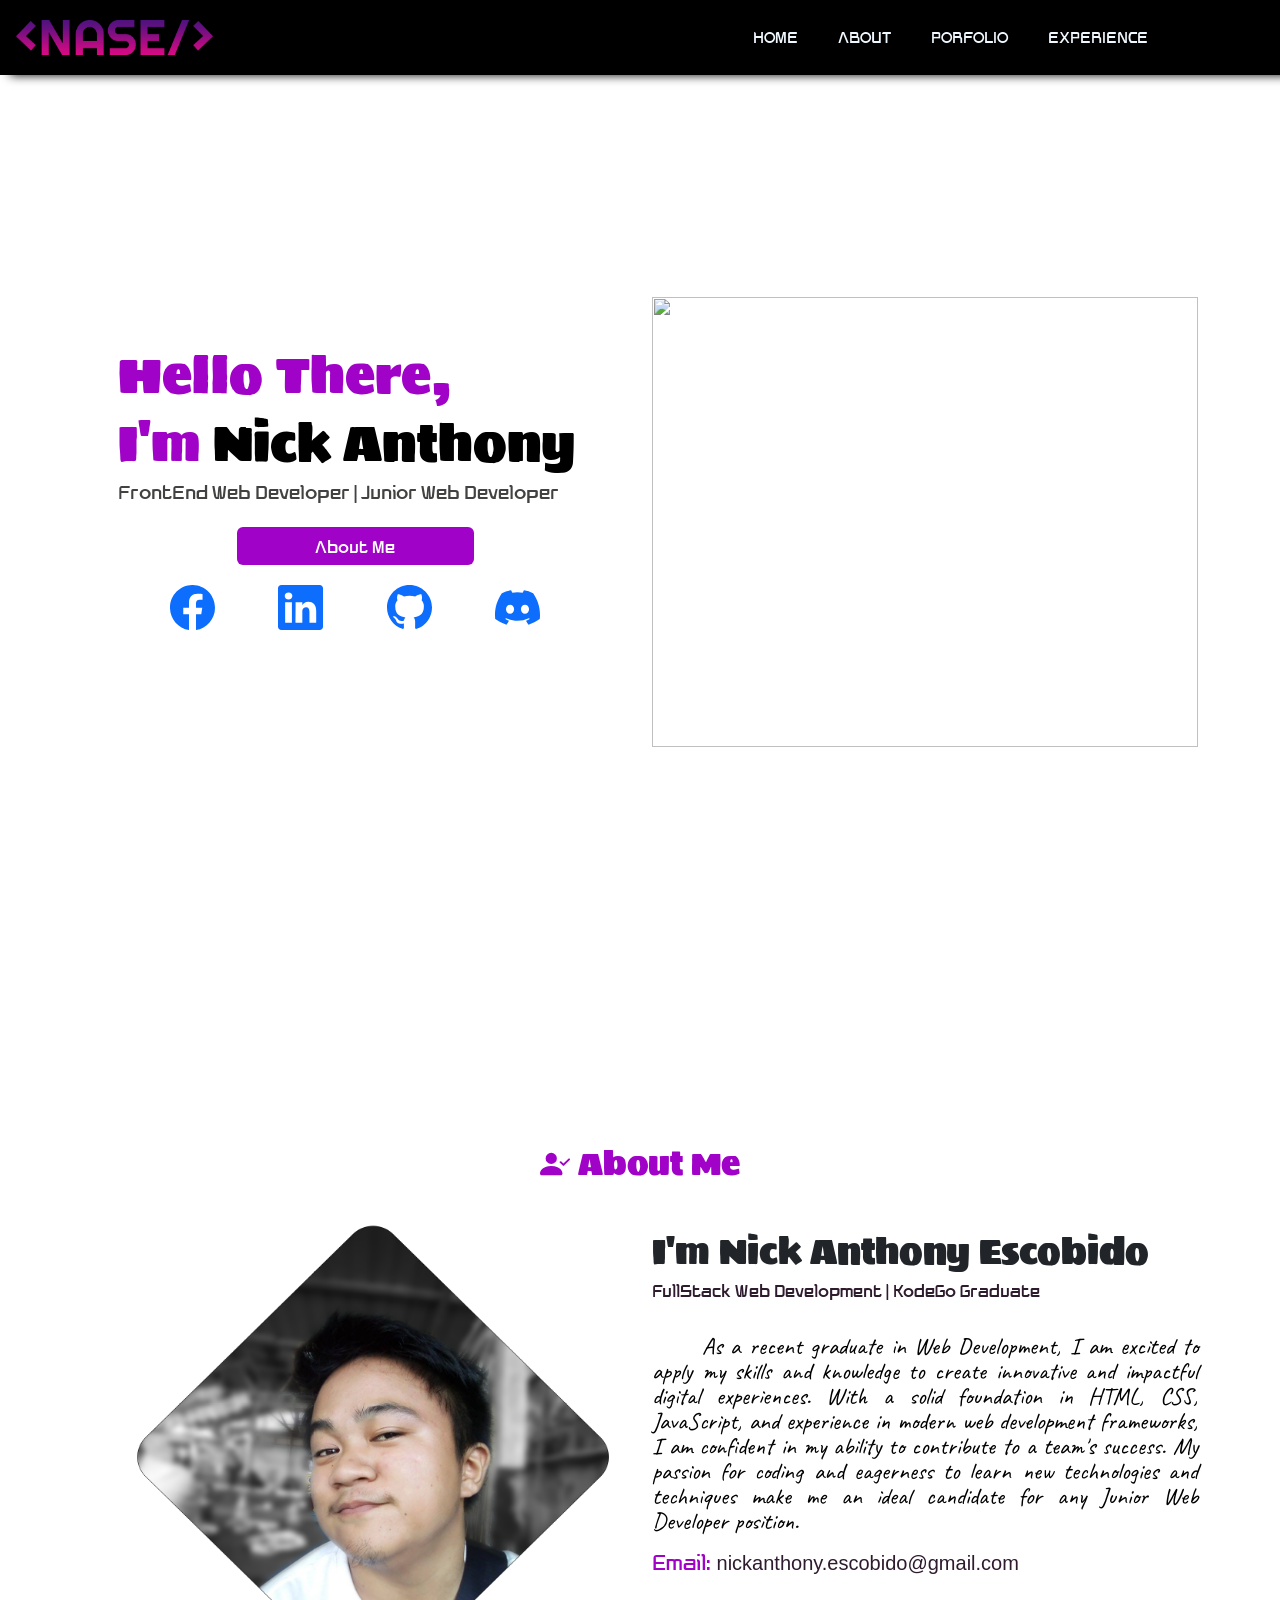
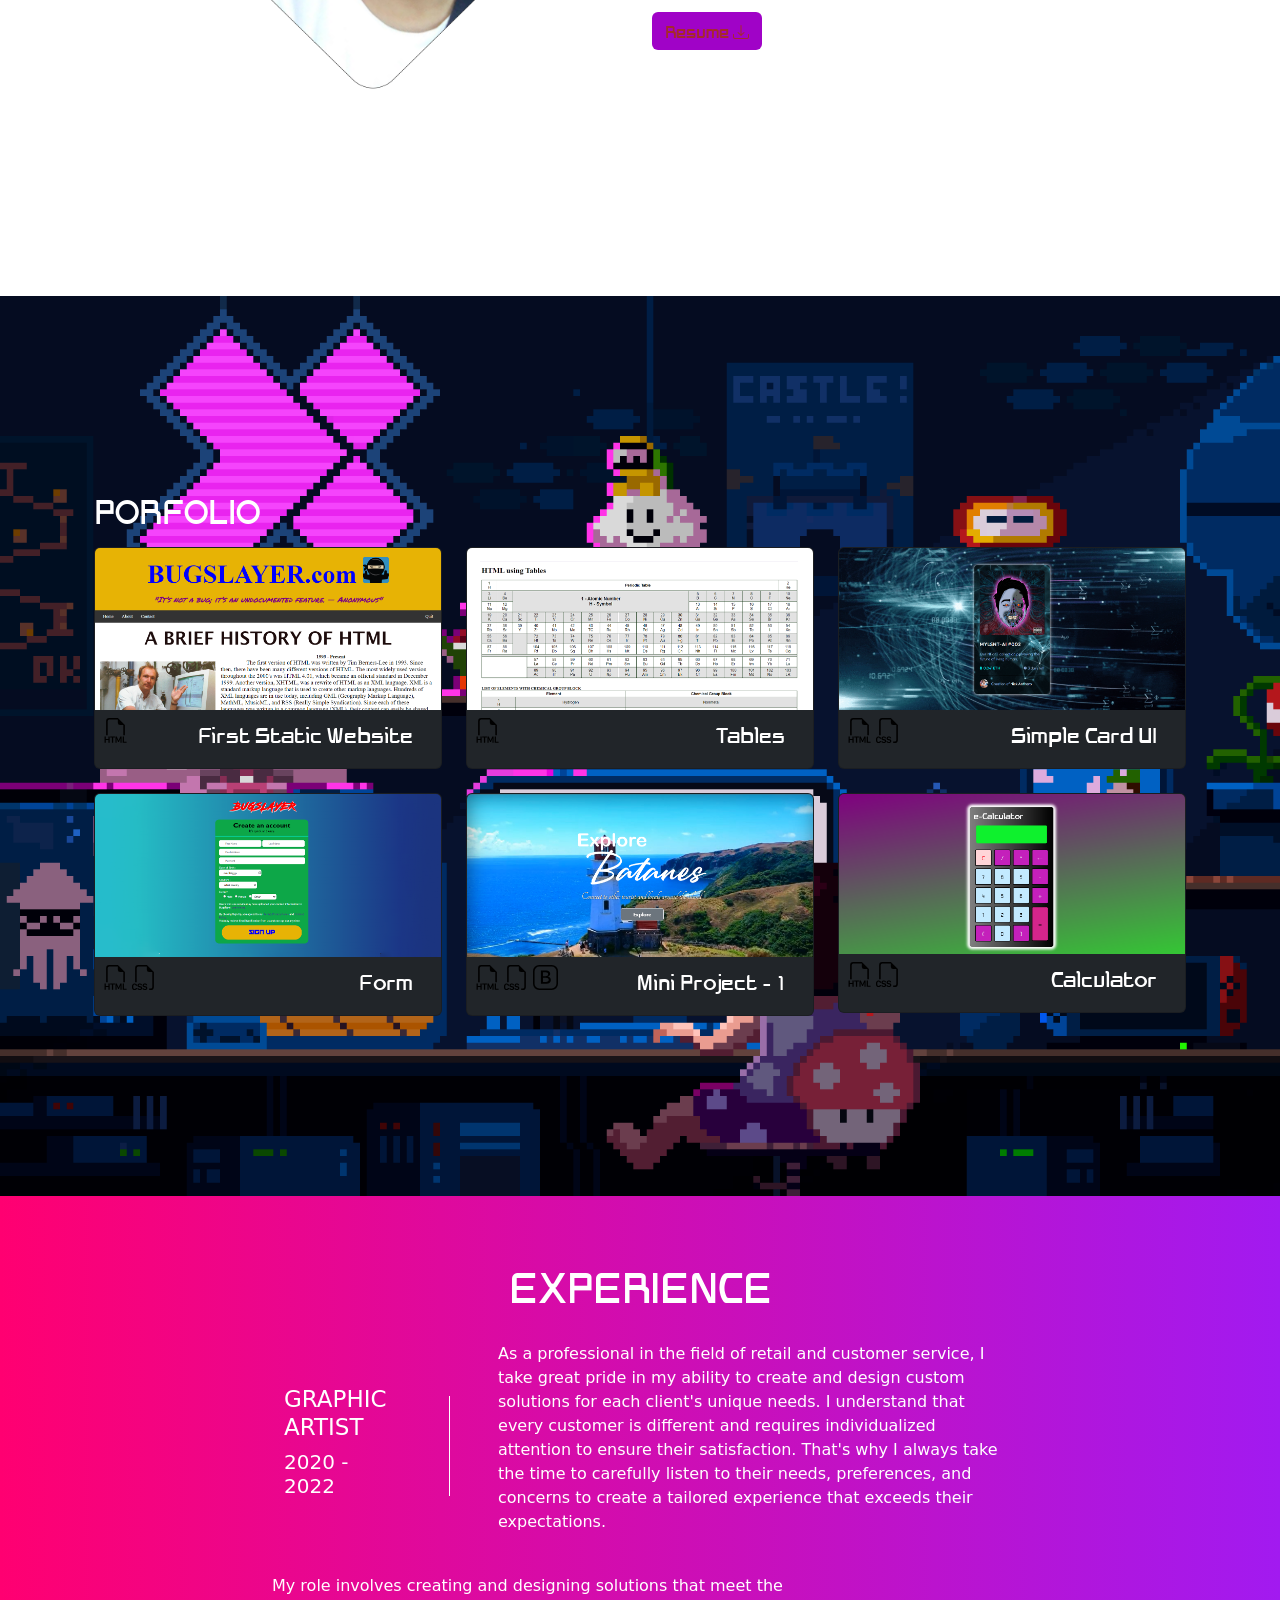
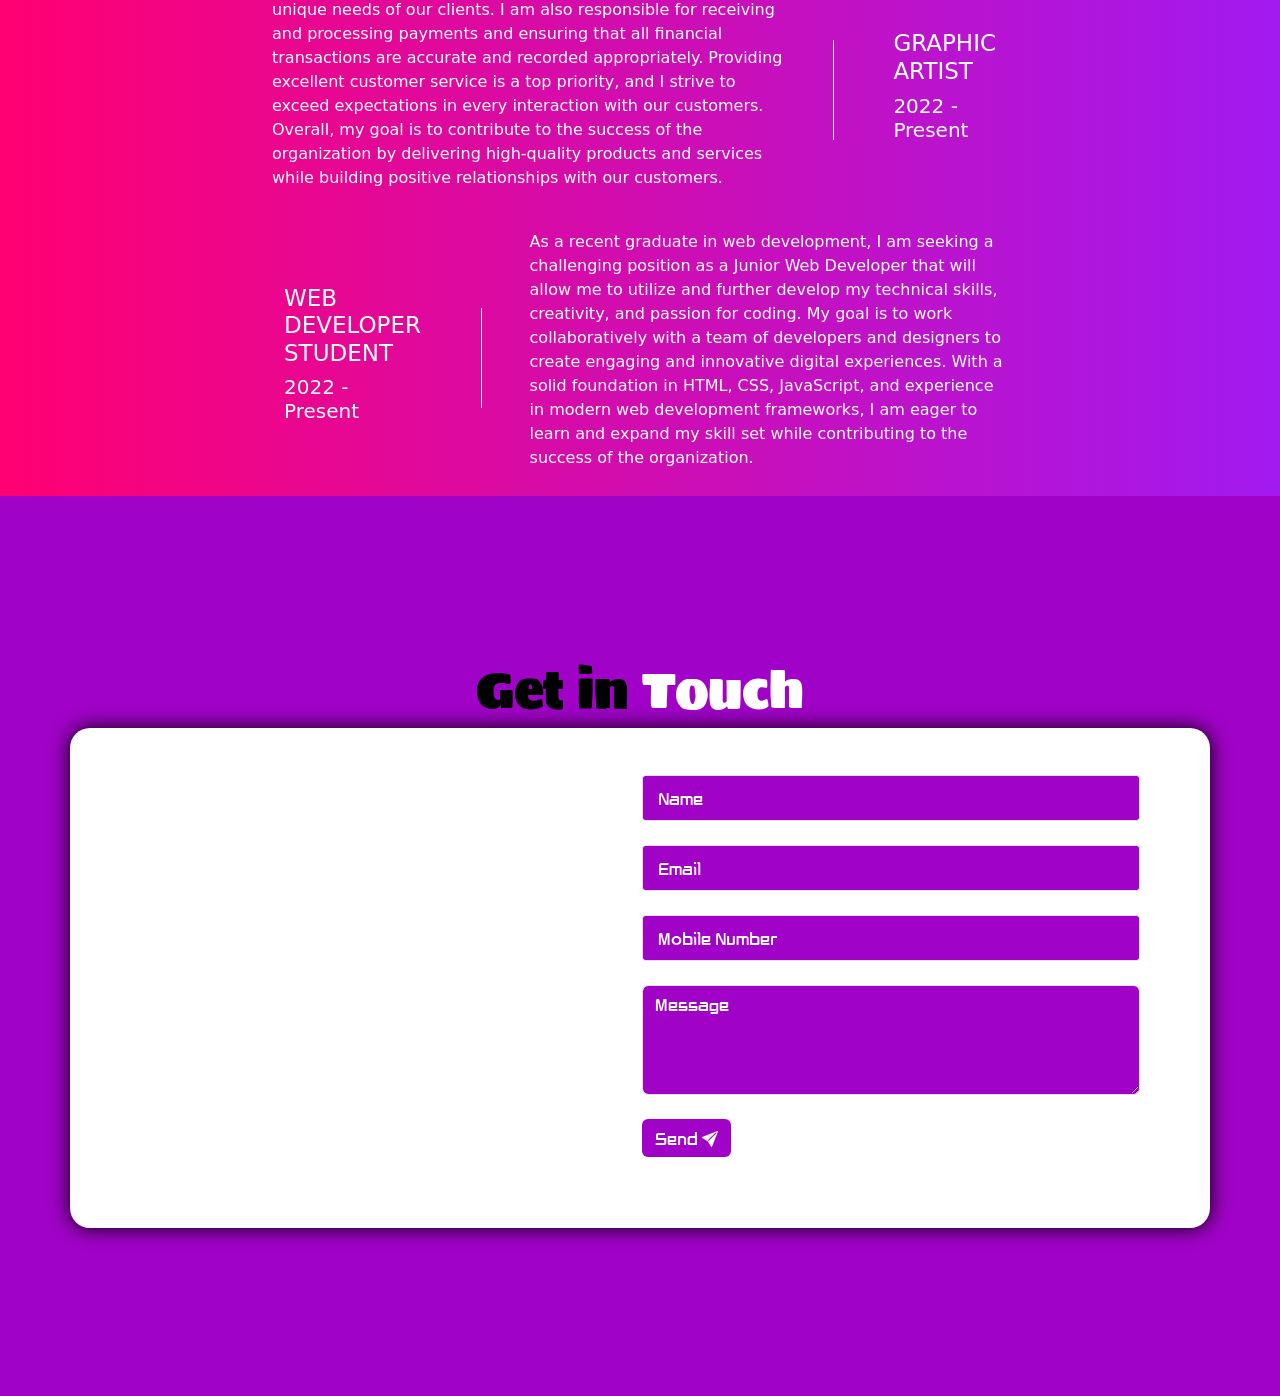
==== commit 9afe1a82: ".." ====
--- a/index.html
+++ b/index.html
@@ -715,66 +715,49 @@
       </div>
     </section>
 
-    <!-- <section id="blog" class="bg_2 d-flex bg-black">
-          <img src="images/pika.gif" alt="img">
-        </section> -->
+
 
     <section
       id="contact"
-      class="d-flex bg d-flex flex-column w-100 h-100 justify-content-center"
+      class="bg d-flex d-flex flex-column w-100 h-100 justify-content-center"  
     >
-      <div class="p-5 contact container">
-        <h1 class="d-flex justify-content-center text-white">CONTACT ME</h1>
-        <p class="d-flex justify-content-center text-white pb-3">
-          You have a project proposal or a job offer ? Message me.
-        </p>
-        <div class="">
-          <div class="row-lg-9 d-lg-flex gap-3">
-            <div class="col">
-              <input
-                type="text"
-                class="form-control col-md-6 mb-2"
-                placeholder="First name"
-                aria-label="First name"
-              />
-            </div>
-            <div class="col">
-              <input
-                type="email"
-                class="form-control col-md-6 mb-2"
-                placeholder="Email or Mobile Number"
-                aria-label="Email"
-              />
-            </div>
-            <div class="col">
-              <input
-                type="text"
-                class="form-control col-md-6 mb-2"
-                placeholder="Last name"
-                aria-label="Last name"
-              />
-            </div>
-          </div>
-          <div class="mb-3">
-            <label for="message" class="form-label"></label>
-            <textarea
-              type="text"
-              class="form-control"
-              placeholder="Messages"
-              aria-label="message"
-              id="message"
-              rows="3"
-            ></textarea>
-          </div>
-        </div>
+    <h3 class="mt-lg-5 pt-lg-5 getInTouch">Get in <span>Touch</span></h3>
+    <div class="container  containerBox row  contact ">
+      <div class="col-lg-5 flex-column pt-lg-0 order-1 order-lg-1">
+        <img src="https://institute.careerguide.com/wp-content/uploads/2020/09/mdm_robot.gif" 
+        class="contactImg"  alt="">
       </div>
-
-      <footer
-        class="d-flex justify-content-center vertical-align-bottom"
-        style="height: 50px"
-      >
-        <h5>MINI PROJECT OF NICK ANTHONY ESCOBIDO. ALL RIGHTS RESERVED.</h5>
-      </footer>
+    <div class="col-lg-6 order-2 order-lg-2 container_1 ps-5">
+      <form onsubmit="sendEmail(); reset(); return false">
+        <!-- Name input -->
+        <div class="form-outline mb-4">
+          <input type="text" id="name" class="form-control form-box" placeholder="Name" aria-label="Name"/>
+        </div>
+
+        <!-- Email input -->
+        <div class="form-outline mb-4">
+          <input type="email" id="email" class="form-control form-box" placeholder="Email" aria-label="Email"/>
+        </div>
+        <div class="form-outline mb-4">
+          <input type="number" id="number" class="form-control form-box" placeholder="Mobile Number" aria-label="Mobile Number"/>
+        </div>
+
+        <!-- Message input -->
+        <div class="form-outline mb-4">
+          <textarea class="form-control form-box" id="message" style="color: white;  background-color: rgb(160, 3, 199);
+" rows="4" placeholder="Message" aria-label="Message"></textarea>
+        </div>
+
+        <!-- Submit button -->
+        <a onclick="sendEmail()" type="submit" class="btn abtMe btn-block mb-4">Send     
+          <svg xmlns="http://www.w3.org/2000/svg" width="16" height="16" fill="currentColor" class="bi bi-send-fill" viewBox="0 0 16 16">
+            <path d="M15.964.686a.5.5 0 0 0-.65-.65L.767 5.855H.766l-.452.18a.5.5 0 0 0-.082.887l.41.26.001.002 4.995 3.178 3.178 4.995.002.002.26.41a.5.5 0 0 0 .886-.083l6-15Zm-1.833 1.89L6.637 10.07l-.215-.338a.5.5 0 0 0-.154-.154l-.338-.215 7.494-7.494 1.178-.471-.47 1.178Z"/>
+          </svg>
+        </a>
+      </form>
+    </div>
+    </div>
+
     </section>
 
     <script
@@ -786,6 +769,15 @@
     <script src="https://cdn.jsdelivr.net/npm/bootstrap@5.0.0-beta1/dist/js/bootstrap.bundle.min.js"></script>
     <script src="https://cdnjs.cloudflare.com/ajax/libs/jquery/3.2.1/jquery.min.js"></script>
 
-    <script src="js/navbar.js"></script>
+    <script src="./js/navbar.js"></script>
+<script type="text/javascript"
+        src="https://cdn.jsdelivr.net/npm/@emailjs/browser@3/dist/email.min.js">
+</script>
+<script src="./js/email.js"></script>
+<script type="text/javascript">
+   (function(){
+      emailjs.init("gY8zHNM60SuO3TXyz");
+   })();
+</script>
   </body>
 </html>
--- a/css/contact.css
+++ b/css/contact.css
@@ -1,7 +1,74 @@
 .contact {
-    font-family: 'Helios';
-    background-color: rgba(0, 0, 0, 0.651);
-    border-radius: 20px;
-    margin-bottom: 100px;
-    margin-top: 50px;
-}+  font-family: "Helios";
+  background-color: white;
+  border-radius: 20px;
+  margin-bottom: 100px;
+  margin-top: 150px;
+}
+
+.containerBox {
+  height: 500px;
+  box-shadow: 0px 0px 20px rgb(0, 0, 0);
+}
+
+h3.getInTouch {
+  font-family: "Sigmar";
+  font-size: 50px;
+  color: rgb(0, 0, 0);
+}
+h3.getInTouch span {
+  color: rgb(255, 255, 255);
+}
+
+#contact {
+  background-color: rgb(160, 3, 199);
+}
+.contactImg {
+  width: 500px;
+  display: flex;
+  justify-content: center;
+  align-items: center;
+}
+
+input[type="text"] {
+  background-color: rgb(160, 3, 199);
+  color: rgb(255, 255, 255);
+  padding: 10px 15px;
+  border-radius: 3px;
+}
+
+input[type="text"]::placeholder {
+  color: white;
+}
+
+input[type="email"] {
+  background-color: rgb(160, 3, 199);
+  color: rgb(255, 255, 255);
+  padding: 10px 15px;
+  border-radius: 3px;
+}
+
+input[type="email"]::placeholder {
+  color: white;
+}
+
+input[type="number"] {
+  background-color: rgb(160, 3, 199);
+  color: rgb(255, 255, 255);
+  padding: 10px 15px;
+  border-radius: 3px;
+}
+
+input[type="number"]::placeholder {
+  color: white;
+}
+
+textarea#message::placeholder {
+  color: white;
+}
+
+@media screen and (max-width: 768px) {
+  .contactImg {
+    display: none;
+  }
+}
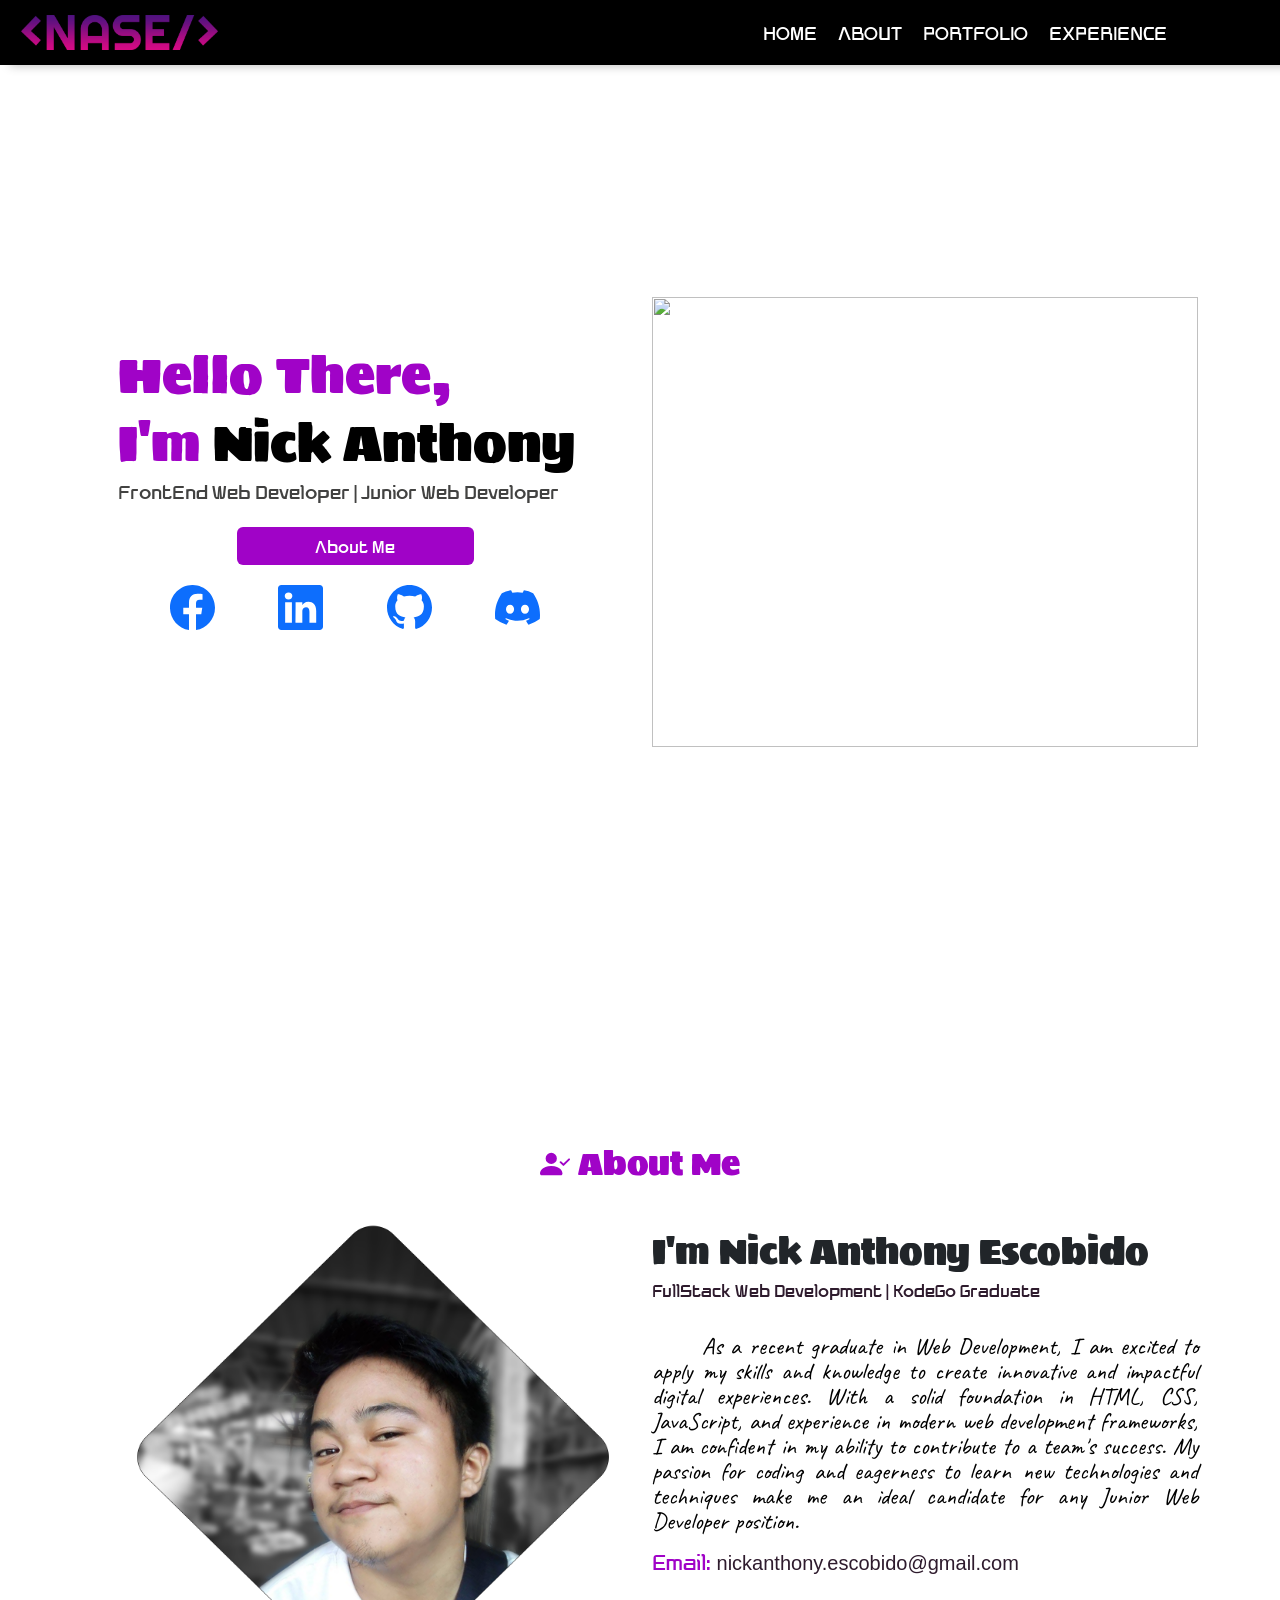
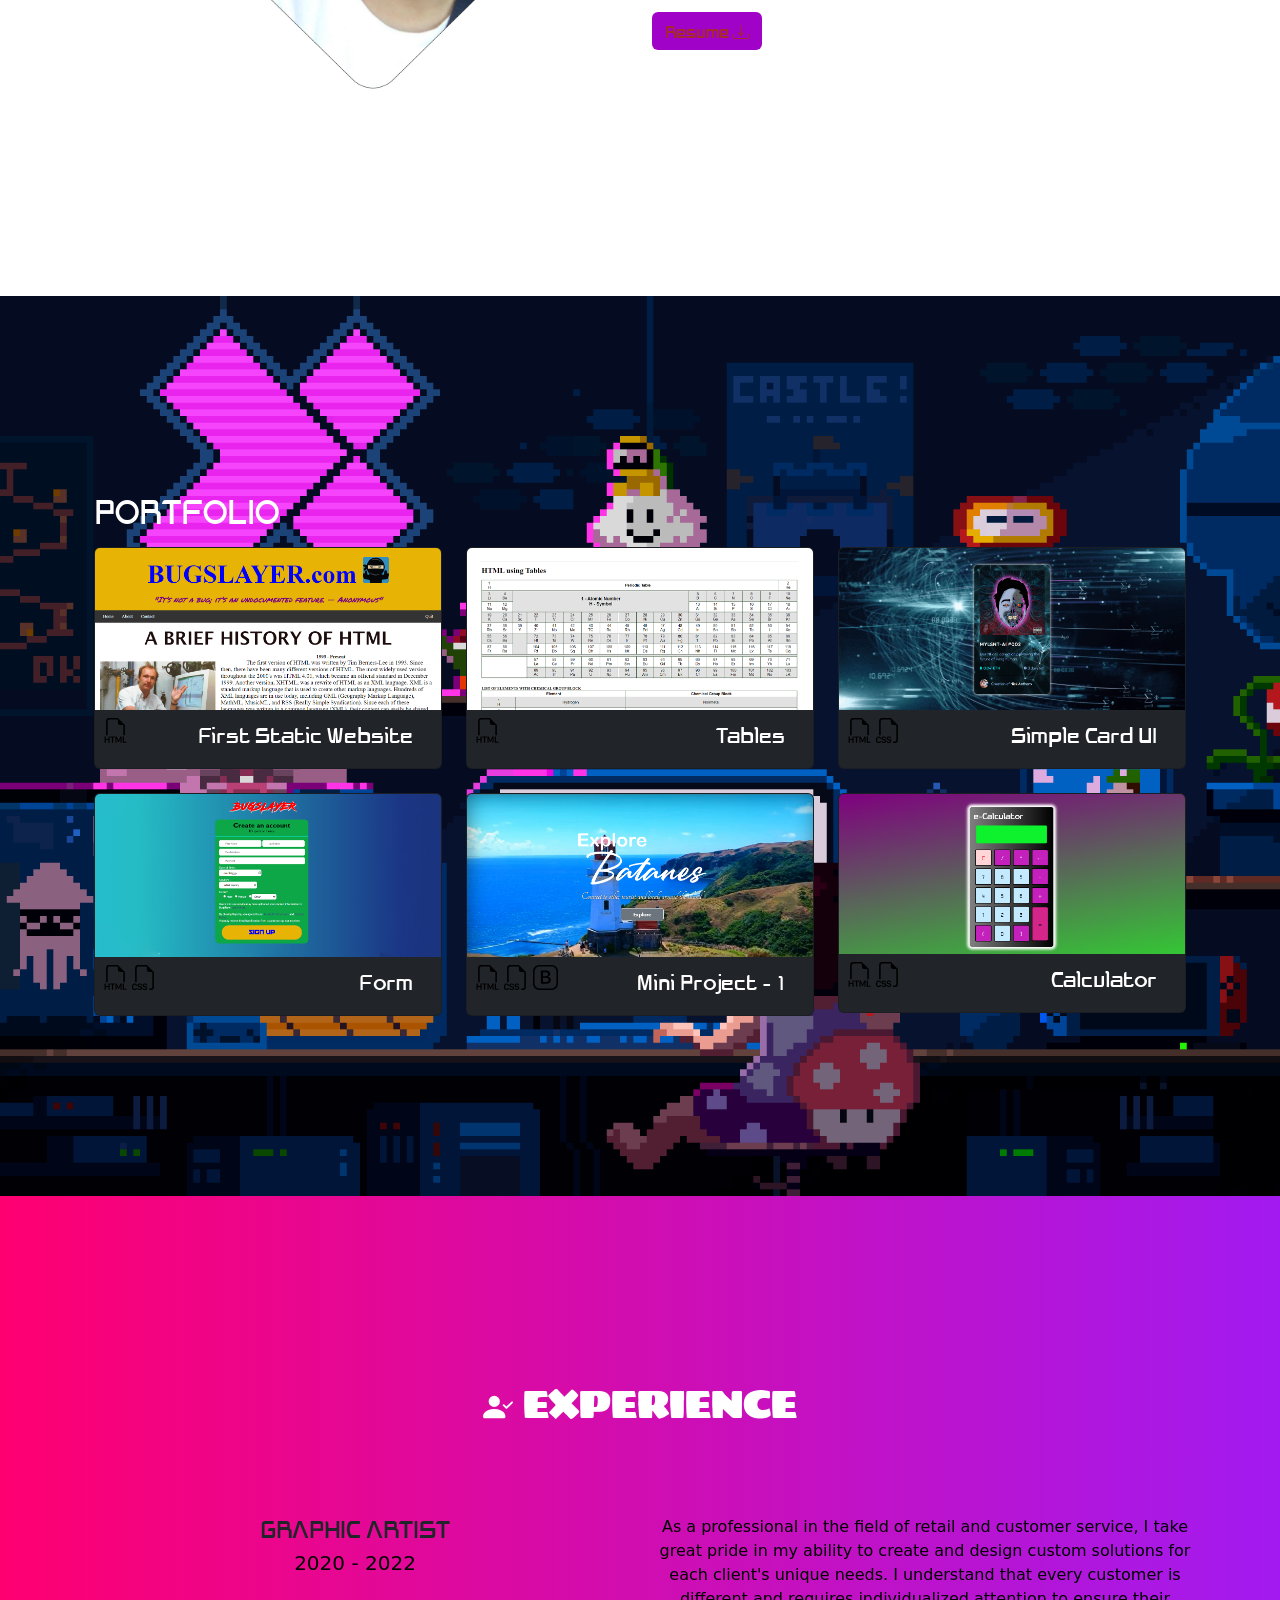
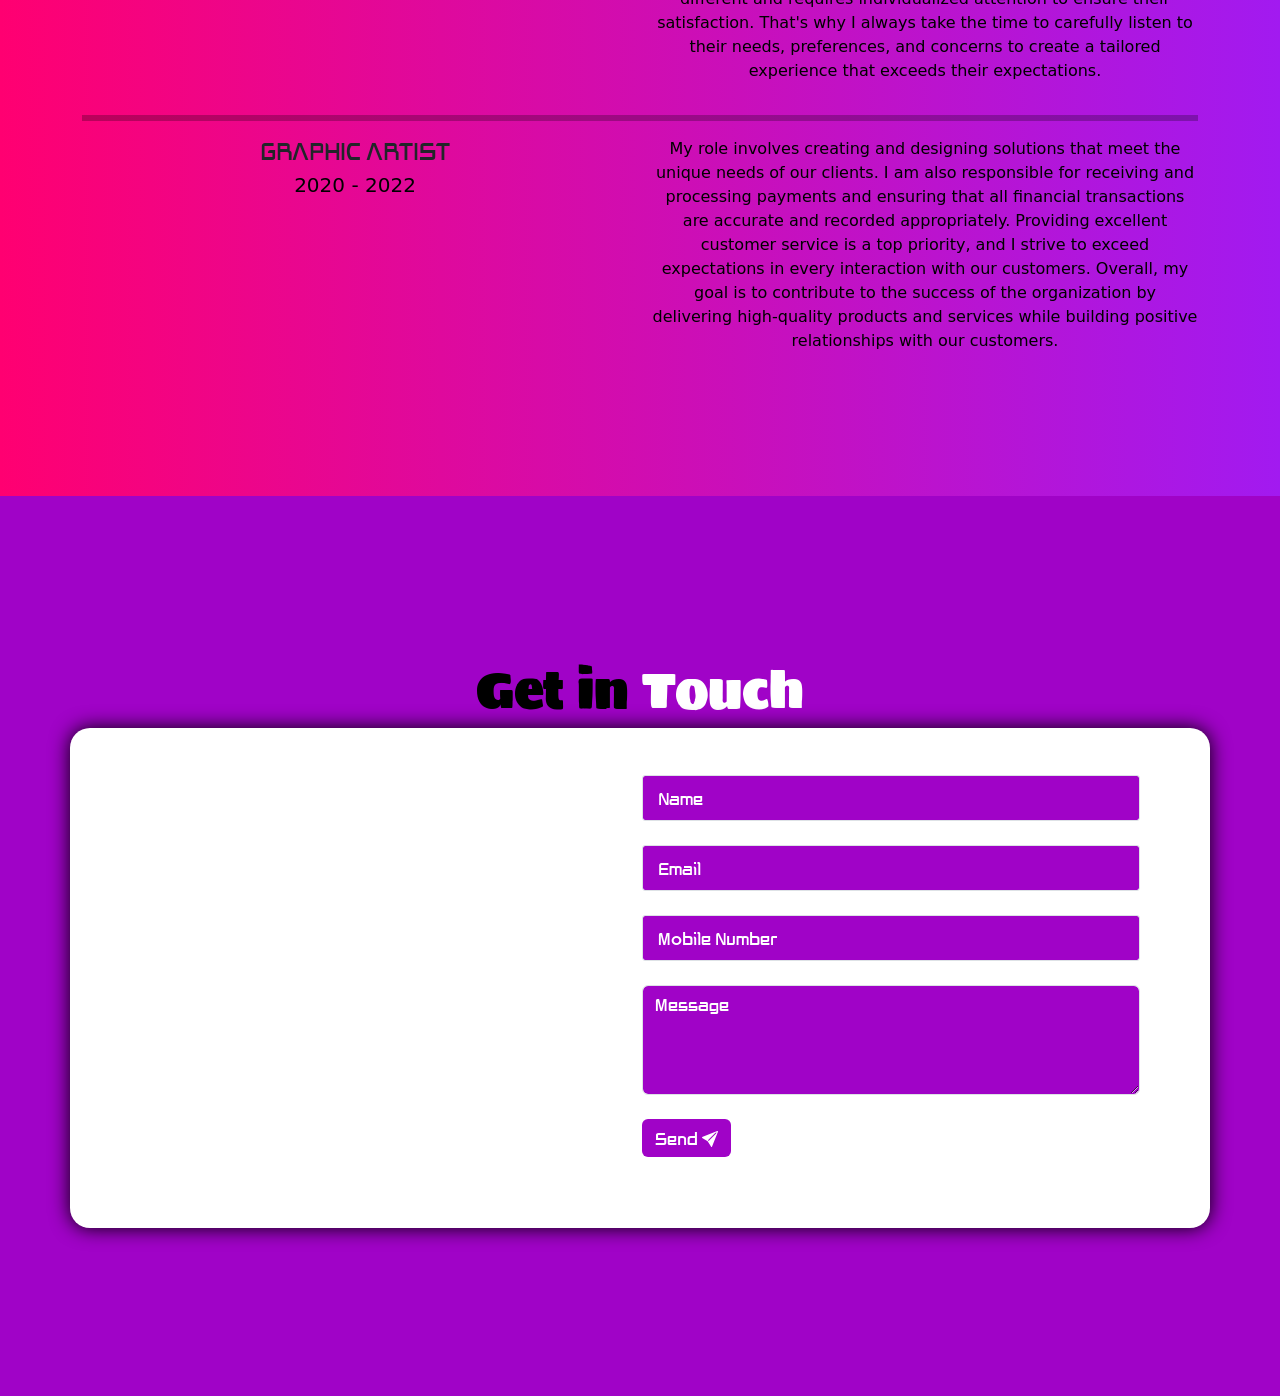
==== commit 96ab282d: ".." ====
--- a/index.html
+++ b/index.html
@@ -94,10 +94,10 @@
   </head>
 
   <header>
-    <nav class="navbar navbar-expand-lg fixed-top">
+    <nav class="navbar navbar-expand-sm fixed-top">
       <div class="container-fluid">
         <a class="navbar-brand ps-1" href="#"
-          ><img src="images/logo.png" style="height: 35px"
+          ><img src="images/logo.png"
         /></a>
         <button
           class="navbar-toggler bg-dark"
@@ -111,10 +111,10 @@
           <span class="navbar-toggler-icon"></span>
         </button>
         <div
-          class="collapse navbar-collapse justify-content-lg-center px-1"
+          class="collapse navbar-collapse bg-body-dark justify-content-lg-center px-1"
           id="navbarSupportedContent"
         >
-          <ul class="navbar-nav mb-1 mb-lg-0 ms-auto navbar_left gap-4">
+          <ul class="navbar-nav mb-1 mb-lg-0 ms-auto">
             <li class="nav-item"></li>
             <li class="nav-item">
               <a class="nav-link active" aria-current="page" href="#home"
@@ -127,16 +127,12 @@
             </li>
 
             <li class="nav-item">
-              <a class="nav-link" href="#portfolio">Porfolio</a>
+              <a class="nav-link" href="#portfolio">Portfolio</a>
             </li>
 
             <li class="nav-item">
               <a class="nav-link" href="#experience">Experience</a>
             </li>
-
-            <!-- <li class="nav-item">
-                  <a class="nav-link" href="#blog">Blog</a>
-                </li> -->
 
             <li class="nav-item">
               <a class="nav-link" href="#contact">Contact</a>
@@ -357,7 +353,7 @@
 
     <section id="portfolio" class="bg2 d-flex mt-5">
       <div class="container px-4 py-5" id="custom-cards">
-        <h2 id="portfolio" class="pb-2 mt-3 text-white">PORFOLIO</h2>
+        <h2 id="portfolio" class="pb-2 mt-3 text-white">PORTFOLIO</h2>
 
         <div class="row row-cols-1 row-cols-md-3 g-4">
           <div class="col">
@@ -640,24 +636,33 @@
       </div>
     </section>
 
-    <section
-      id="experience"
-      class="d-flex d-flex w-100 h-100 justify-content-center"
-    >
-      <div class="mt-lg-5">
-        <div class="row justify-content-center d-flex text-align-center mt-2">
-          <h1>Experience</h1>
-        </div>
-        <div
-          class="col-lg-8 col-md-6 d-flex justify-content-center container mt-4"
-        >
-          <div class="container text-white me-5">
-            <h3 style="font-size: 23px">GRAPHIC ARTIST</h3>
-            <h5>2020 - 2022</h5>
-          </div>
-          <div class="bg-white me-5" style="height: 100px; width: 5px"></div>
-          <div>
-            <p class="text-white">
+    <section id="experience" class="d-flex w-100 h-100">
+      <div class="container mt-5">
+        <div class="row justify-content-around d-flex">
+          <h2 class="abtTitle mt-2 mb-5">
+            <svg 
+              xmlns="http://www.w3.org/2000/svg" width="30" height="30" fill="currentColor" class="bi bi-person-check-fill" viewBox="0 0 16 16">
+                <path fill-rule="evenodd" d="M15.854 5.146a.5.5 0 0 1 0 .708l-3 3a.5.5 0 0 1-.708 0l-1.5-1.5a.5.5 0 0 1 .708-.708L12.5 7.793l2.646-2.647a.5.5 0 0 1 .708 0z"/>
+                <path d="M1 14s-1 0-1-1 1-4 6-4 6 3 6 4-1 1-1 1H1zm5-6a3 3 0 1 0 0-6 3 3 0 0 0 0 6z"/>
+            </svg>
+            Experience
+          </h2>
+          <div class="container">
+            <div class="d-flex justify-content-evenly row mb-3 exp">
+              <div
+                class="col-sm-5 col-md-6 text-center"
+                data-aos="fade-up"
+                data-aos-delay="200"
+                >
+                <h3 style="font-size: 23px;">GRAPHIC ARTIST</h3>
+                <h5 class="text-black">2020 - 2022</h5>
+              </div>
+              <div
+                class="col-md-6"
+                data-aos="zoom-in"
+                data-aos-delay="200"
+                >
+                <p class="text-black text-center">
               As a professional in the field of retail and customer service, I
               take great pride in my ability to create and design custom
               solutions for each client's unique needs. I understand that every
@@ -665,14 +670,25 @@
               ensure their satisfaction. That's why I always take the time to
               carefully listen to their needs, preferences, and concerns to
               create a tailored experience that exceeds their expectations.
-            </p>
-          </div>
-        </div>
-        <div
-          class="col-lg-8 col-md-6 d-flex justify-content-center container mt-4"
-        >
-          <div class="me-5">
-            <p class="text-white">
+                </p>
+              </div>
+              </div>
+              <hr style="border: solid 3px black;">
+              <div class="d-flex justify-content-evenly row">
+                <div
+                class="col-sm-5 col-md-6 text-center"
+                  data-aos="fade-up"
+                  data-aos-delay="200"
+                  >
+                <h3 style="font-size: 23px">GRAPHIC ARTIST</h3>
+                <h5 class="text-black">2020 - 2022</h5>
+                </div>
+                <div
+                class="col-md-6 offset-md-0"
+                  data-aos="zoom-in"
+                  data-aos-delay="200"
+                >
+                <p class="text-black text-center">
               My role involves creating and designing solutions that meet the
               unique needs of our clients. I am also responsible for receiving
               and processing payments and ensuring that all financial
@@ -682,40 +698,14 @@
               Overall, my goal is to contribute to the success of the
               organization by delivering high-quality products and services
               while building positive relationships with our customers.
-            </p>
-          </div>
-          <div class="bg-white me-5" style="height: 100px; width: 5px"></div>
-          <div class="container text-white">
-            <h3 style="font-size: 23px">GRAPHIC ARTIST</h3>
-            <h5>2022 - Present</h5>
-          </div>
-        </div>
-        <div
-          class="col-lg-8 col-md-6 d-flex justify-content-center container mt-4"
-        >
-          <div class="container text-white me-5">
-            <h3 style="font-size: 23px">WEB DEVELOPER STUDENT</h3>
-            <h5>2022 - Present</h5>
-          </div>
-          <div class="bg-white me-5" style="height: 100px; width: 5px"></div>
-          <div>
-            <p class="text-white">
-              As a recent graduate in web development, I am seeking a
-              challenging position as a Junior Web Developer that will allow me
-              to utilize and further develop my technical skills, creativity,
-              and passion for coding. My goal is to work collaboratively with a
-              team of developers and designers to create engaging and innovative
-              digital experiences. With a solid foundation in HTML, CSS,
-              JavaScript, and experience in modern web development frameworks, I
-              am eager to learn and expand my skill set while contributing to
-              the success of the organization.
-            </p>
-          </div>
-        </div>
+                </p>
+              </div>
+            </div>
+          </div>
+        </div>
+
       </div>
     </section>
-
-
 
     <section
       id="contact"
--- a/css/navbar.css
+++ b/css/navbar.css
@@ -1,87 +1,112 @@
 .navbar img {
-    cursor: pointer;
+  height: 35px;
+  cursor: pointer;
 }
 .navbar img:hover {
-    animation: shake ease 1s infinite;
+  animation: shake ease 1s infinite;
 }
 
 @keyframes shake {
-    0% {
-        transform: translate(5%, 0%) rotate(365deg);
-    }
-    25% {
-        transform: translate(10%, 0%) rotate(355deg);
-    }
-    50% {
-        transform: translate(0%, 0%) rotate(365deg);
-    }
-    75% {
-        transform: translate(10%, 0%) rotate(355deg);
-    }
-    100% {
-        transform: translate(5%, 0%) rotate(365deg);
-    }
+  0% {
+    transform: translate(5%, 0%) rotate(365deg);
+  }
+  25% {
+    transform: translate(10%, 0%) rotate(355deg);
+  }
+  50% {
+    transform: translate(0%, 0%) rotate(365deg);
+  }
+  75% {
+    transform: translate(10%, 0%) rotate(355deg);
+  }
+  100% {
+    transform: translate(5%, 0%) rotate(365deg);
+  }
 }
 
-
 .navbar {
-    background-color: rgba(0, 0, 0, 1);
-    box-shadow: 10px 0 10px black;
-    z-index: 1;
-    text-transform: uppercase;
-    transition: .5s ease-in-out;
-    height: 75px;
-    z-index: 100000;
+  background-color: rgb(0, 0, 0);
+  box-shadow: 10px 0 10px rgba(0, 0, 0, 0.295);
+  z-index: 1;
+  text-transform: uppercase;
+  transition: 0.5s ease-in-out;
+  height: 65px;
+  z-index: 100000;
 }
 
-.navbar-nav .active:hover {
-    border: none;
-    border-radius: 20px;
-    transition: .1s ease-in-out;
-}
 .active {
-    background: linear-gradient(to right,#a21af0,#ff0071);
-    border: none;
-    border-radius: 20px;
-    transition: .1s ease-in-out;
+  animation: glow 1s ease-in-out infinite alternate;
+  padding-bottom: 0;
+  font-family: "Helios";
+  background: white;
+  -webkit-background-clip: text;
+  -webkit-text-fill-color: transparent;
 }
 
 .navbar-nav a:hover {
-    background: linear-gradient(to right,#a21af0,#ff0071);
-    border: none;
-    border-radius: 20px;
-    -webkit-background-clip: text;
-    -webkit-text-fill-color: transparent;
+  background: linear-gradient(to right, #a21af0, #ff0071);
+  -webkit-background-clip: text;
+  -webkit-text-fill-color: transparent;
+  font-size: 20px;
+}
+
+.navbar a.active {
+  font-family: "Helios";
+  text-align: center;
+  vertical-align: middle;
+  font-size: 15px;
+  border-radius: 50px;
+  margin-left: 5px;
+  margin-top: 3px;
 }
 
 .navbar a {
-    color: aliceblue;
-    font-family: 'Helios';
-    font-size: 15px;
-    text-align: center;
-    vertical-align: middle;
+  color: rgb(255, 255, 255);
+  font-family: "Helios";
+  font-size: 18px;
+  text-align: center;
+  vertical-align: middle;
+  margin-left: 5px;
+}
+
+@keyframes glow {
+  0% {
+    box-shadow: 0 0 10px #fff;
+  }
+  100% {
+    box-shadow: 0 0 5px #fff, 0 0 10px #a21af0, 0 0 15px #ff0071,
+      0 0 20px #a21af0, 0 0 25px #ff0071;
+  }
+}
+
+@media (max-width: 768px) {
+  .navbar a {
+    font-size: 13px;
+  }
+  .navbar img {
+    height: 25px;
+  }
 }
 
 li {
-    padding: 0;
-    margin: 0;
+  padding: 0;
+  margin: 0;
 }
 
 button {
-    background: linear-gradient(to right,#a21af0,#ff0071);
+  background: linear-gradient(to right, #a21af0, #ff0071);
 }
 
 svg {
-    fill: #ff0071;
-     transition: all 0.3s ease;
-     display: inline-block;    
-             -webkit-transition: fill .4s ease;
-         -moz-transition: fill .4s ease;
-         -o-transition: fill .4s ease;
-         transition: fill .4s ease;  
- }
- 
- 
- svg:hover {
-     fill: url(#gradient);
-  }+  fill: #ff0071;
+  transition: all 0.3s ease;
+  display: inline-block;
+  -webkit-transition: fill 0.4s ease;
+  -moz-transition: fill 0.4s ease;
+  -o-transition: fill 0.4s ease;
+  transition: fill 0.4s ease;
+}
+
+svg:hover {
+  fill: url(#gradient);
+}
--- a/css/body.css
+++ b/css/body.css
@@ -9,6 +9,7 @@
   padding: 0;
   margin: 0;
   box-sizing: border-box;
+  scroll-behavior: smooth;
 }
 
 .bg {
--- a/css/home.css
+++ b/css/home.css
@@ -85,6 +85,16 @@
   color: black;
 }
 
+@media (max-width: 576px) {
+  h2.greetings {
+    font-size: 40px;
+  }
+
+  h4.webDev {
+    font-size: 15px;
+  }
+}
+
 .webDev {
   letter-spacing: 0;
   font-family: "Helios";
--- a/css/about.css
+++ b/css/about.css
@@ -77,7 +77,7 @@
   font-weight: 500;
   padding-bottom: 0px;
 }
-@media (max-width: 767px) {
+@media (max-width: 768px) {
   .about-me h3 {
     font-size: 2rem;
     text-align: center;
@@ -86,9 +86,27 @@
     font-size: 1.5rem;
   }
   .about-me h1 {
-    font-size: 2.2rem;
+    display: flex;
+    font-size: 2rem;
     word-spacing: 5px;
     letter-spacing: 0;
+    text-align: center;
+  }
+}
+@media (max-width: 576px) {
+  .about-me h3 {
+    font-size: 2rem;
+    text-align: center;
+  }
+  .about-me P {
+    font-size: 1.5rem;
+  }
+  .about-me h1 {
+    display: flex;
+    font-size: 2rem;
+    word-spacing: 5px;
+    letter-spacing: 0;
+    text-align: center;
   }
 }
 .about-me a {
--- a/css/experience.css
+++ b/css/experience.css
@@ -1,21 +1,28 @@
 #experience {
-    margin: 0;
-    padding: 0;
-    background: linear-gradient(to right,#ff0071,#a21af0);
+  margin: 0;
+  padding: 0;
+  background: linear-gradient(to right, #ff0071, #a21af0);
 }
 
-#experience h1 {
-    text-transform: uppercase;
-    font-family: 'Helios';
-    color: white;
-    text-align: center;
+#experience h2 {
+  text-transform: uppercase;
+  font-family: "Sigmar";
+  color: white;
+  font-size: 40px;
+  padding-bottom: 40px;
+  text-align: center;
+}
+
+#experience h3 {
+  font-family: "Helios";
 }
 
 .exp {
-    text-align: center;
+  display: flex;
+  vertical-align: middle;
 }
 
 .experience {
-    position: relative;
-    justify-content: center;
-}+  position: relative;
+  justify-content: center;
+}
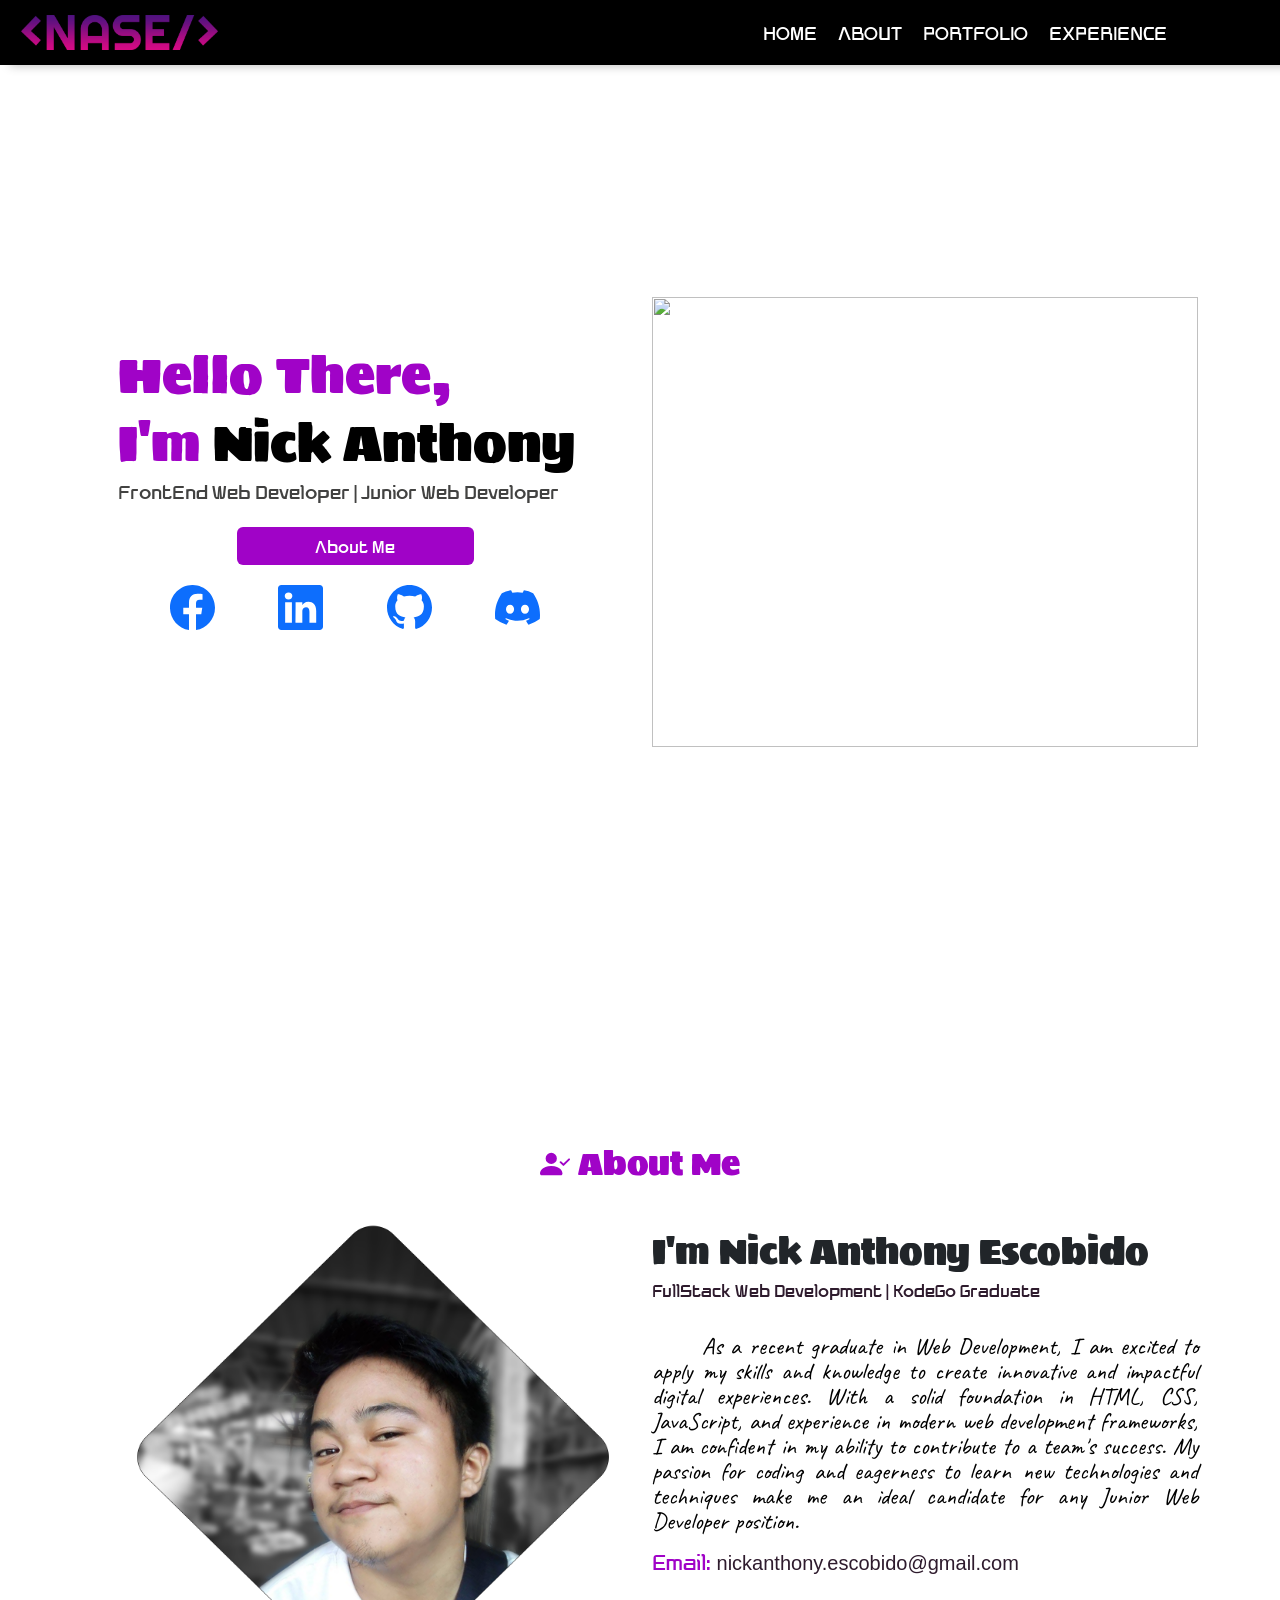
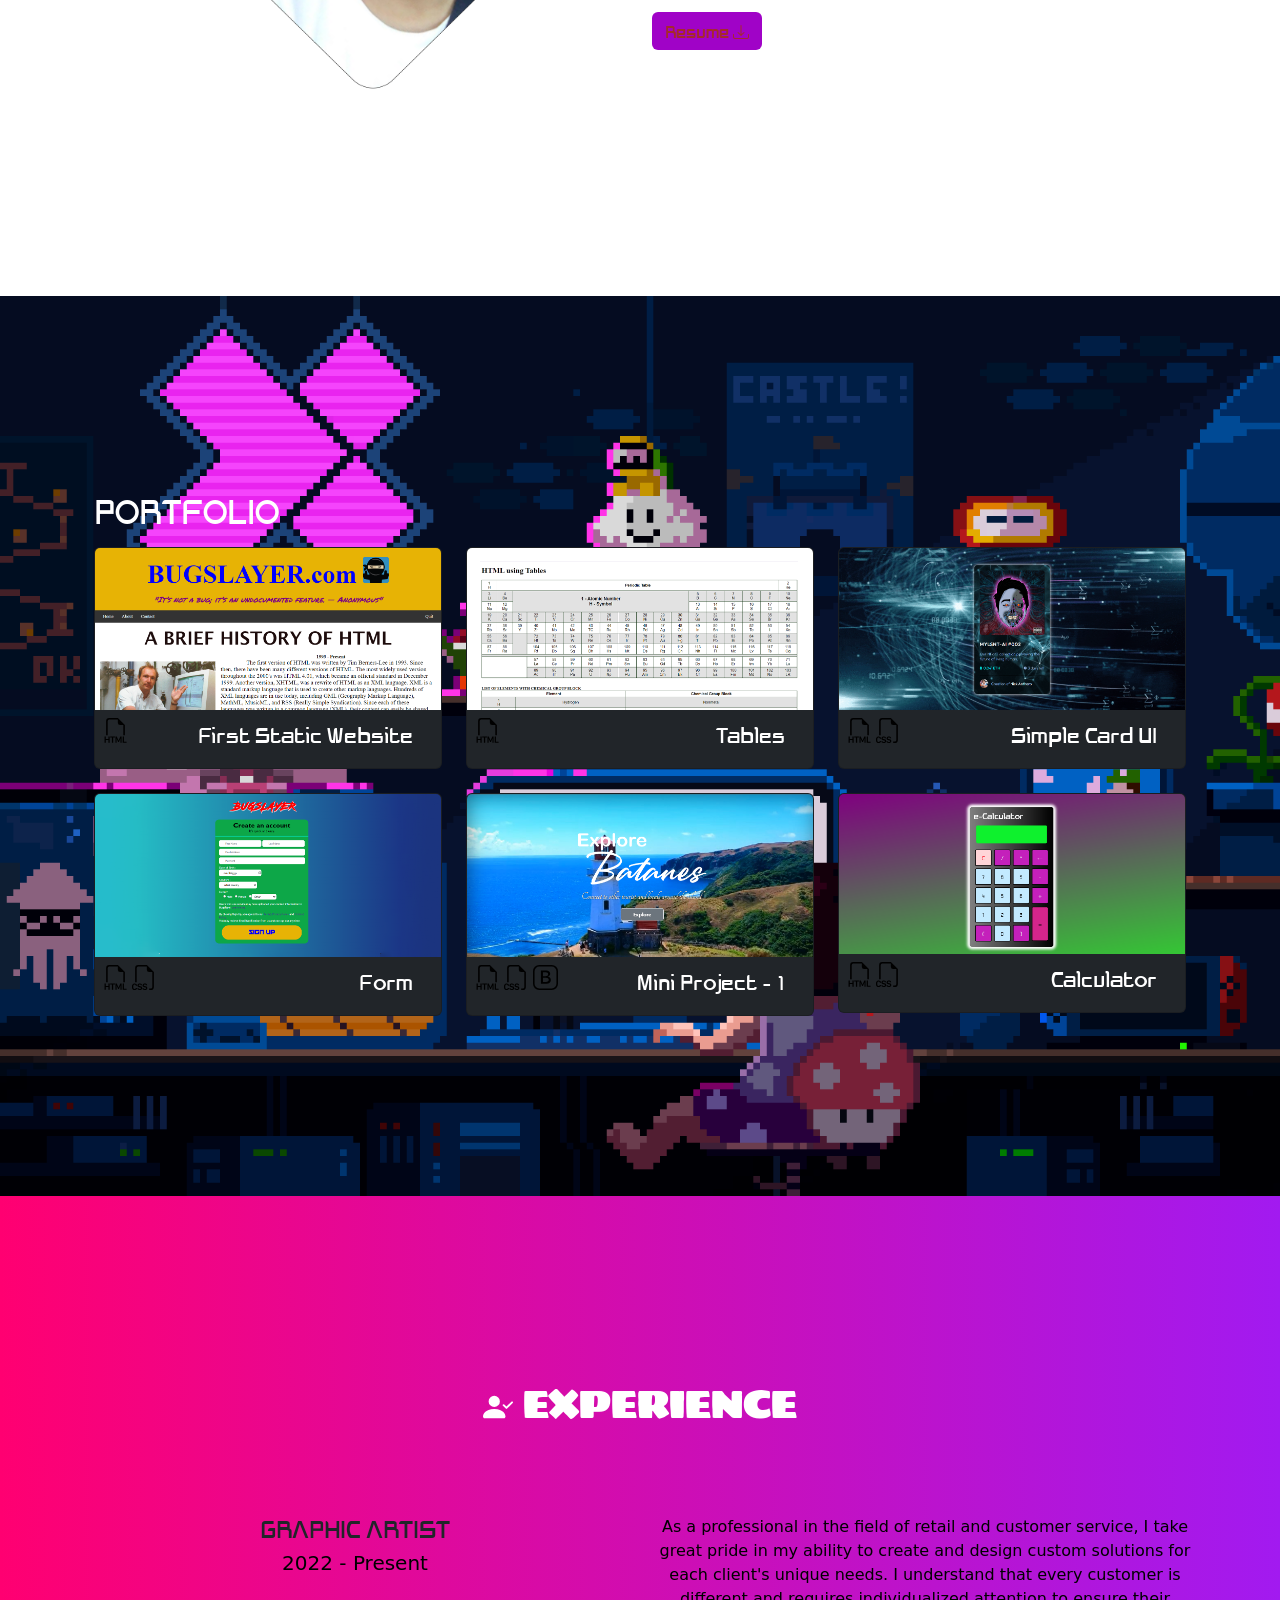
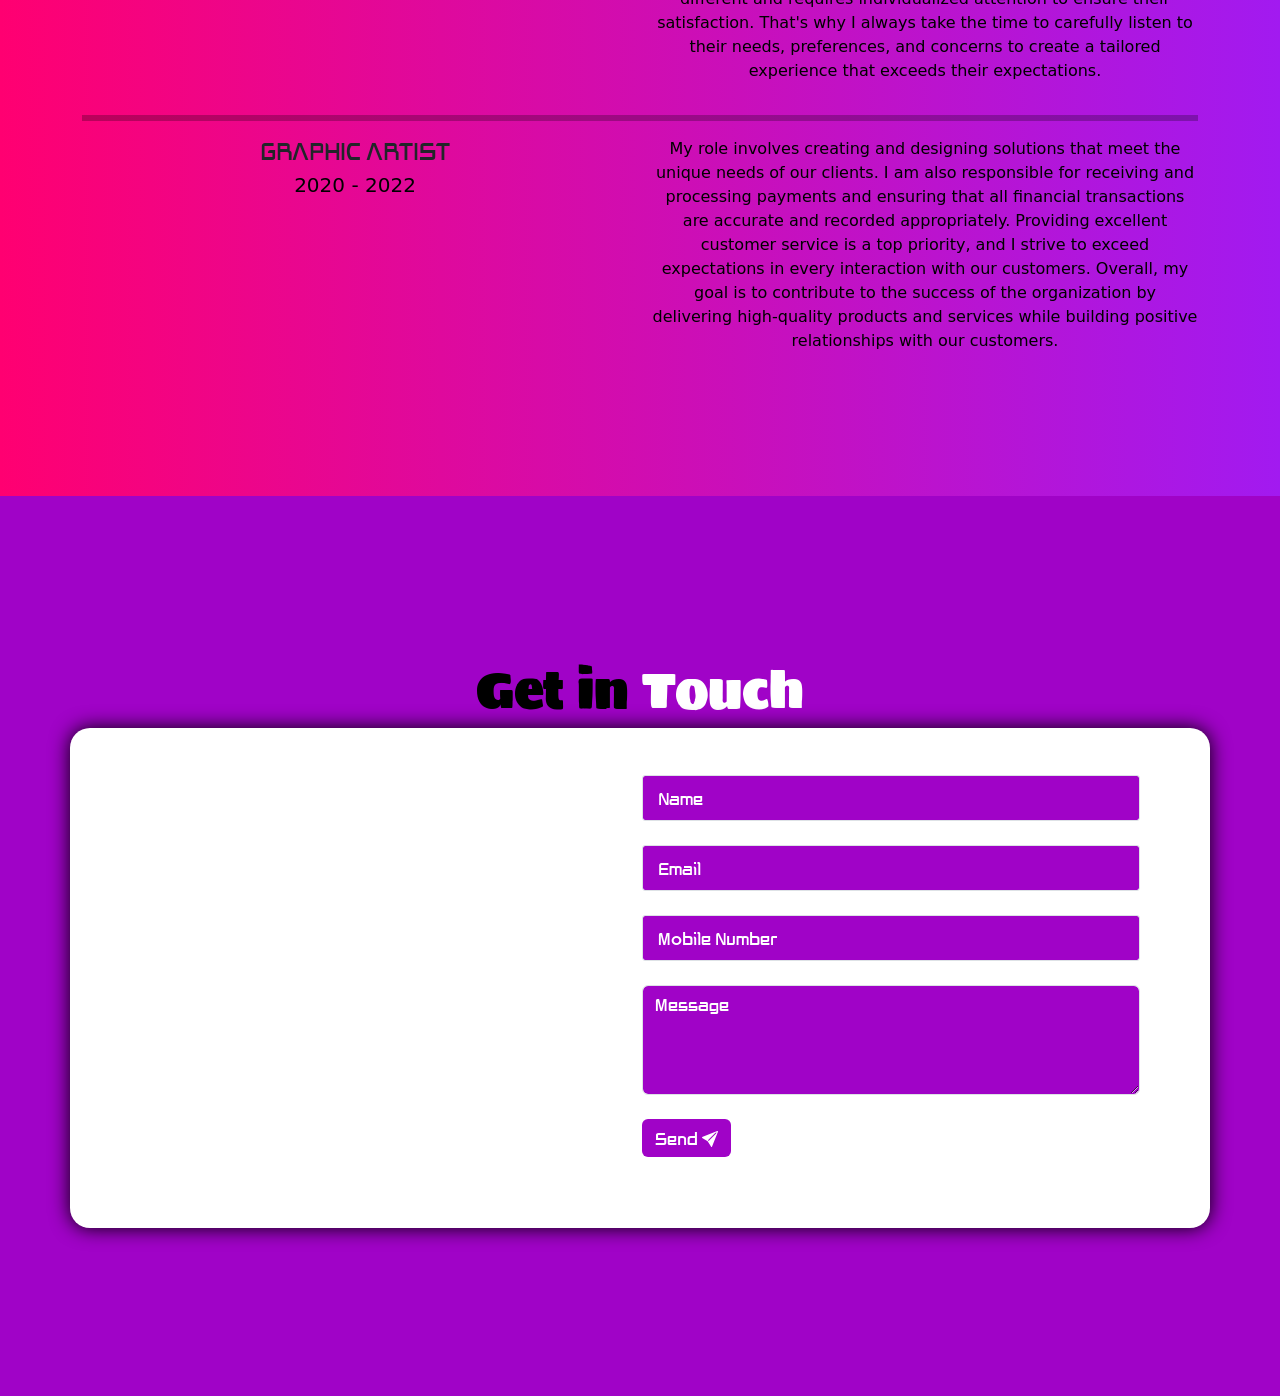
==== commit c6cbd8e0: ".." ====
--- a/index.html
+++ b/index.html
@@ -92,7 +92,6 @@
       }
     </style>
   </head>
-
   <header>
     <nav class="navbar navbar-expand-sm fixed-top">
       <div class="container-fluid">
@@ -147,7 +146,36 @@
     </nav>
   </header>
 
-  <body>
+  <body><!-- Messenger Chat Plugin Code -->
+    <div id="fb-root"></div>
+
+    <!-- Your Chat Plugin code -->
+    <div id="fb-customer-chat" class="fb-customerchat">
+    </div>
+
+    <script>
+      var chatbox = document.getElementById('fb-customer-chat');
+      chatbox.setAttribute("page_id", "124854813931986");
+      chatbox.setAttribute("attribution", "biz_inbox");
+    </script>
+
+    <!-- Your SDK code -->
+    <script>
+      window.fbAsyncInit = function() {
+        FB.init({
+          xfbml            : true,
+          version          : 'v16.0'
+        });
+      };
+
+      (function(d, s, id) {
+        var js, fjs = d.getElementsByTagName(s)[0];
+        if (d.getElementById(id)) return;
+        js = d.createElement(s); js.id = id;
+        js.src = 'https://connect.facebook.net/en_US/sdk/xfbml.customerchat.js';
+        fjs.parentNode.insertBefore(js, fjs);
+      }(document, 'script', 'facebook-jssdk'));
+    </script>
     <section
       id="home"
       class="bg bg-white cover-container d-flex w-100 h-100 p-3 mx-auto text-align-center mt-5"
@@ -655,7 +683,7 @@
                 data-aos-delay="200"
                 >
                 <h3 style="font-size: 23px;">GRAPHIC ARTIST</h3>
-                <h5 class="text-black">2020 - 2022</h5>
+                <h5 class="text-black">2022 - Present</h5>
               </div>
               <div
                 class="col-md-6"
@@ -760,14 +788,14 @@
     <script src="https://cdnjs.cloudflare.com/ajax/libs/jquery/3.2.1/jquery.min.js"></script>
 
     <script src="./js/navbar.js"></script>
-<script type="text/javascript"
+    <script type="text/javascript"    
         src="https://cdn.jsdelivr.net/npm/@emailjs/browser@3/dist/email.min.js">
-</script>
-<script src="./js/email.js"></script>
-<script type="text/javascript">
-   (function(){
-      emailjs.init("gY8zHNM60SuO3TXyz");
-   })();
-</script>
+    </script>
+    <script src="./js/email.js"></script>
+    <script type="text/javascript">
+       (function(){
+          emailjs.init("gY8zHNM60SuO3TXyz");
+       })();
+    </script>
   </body>
 </html>
